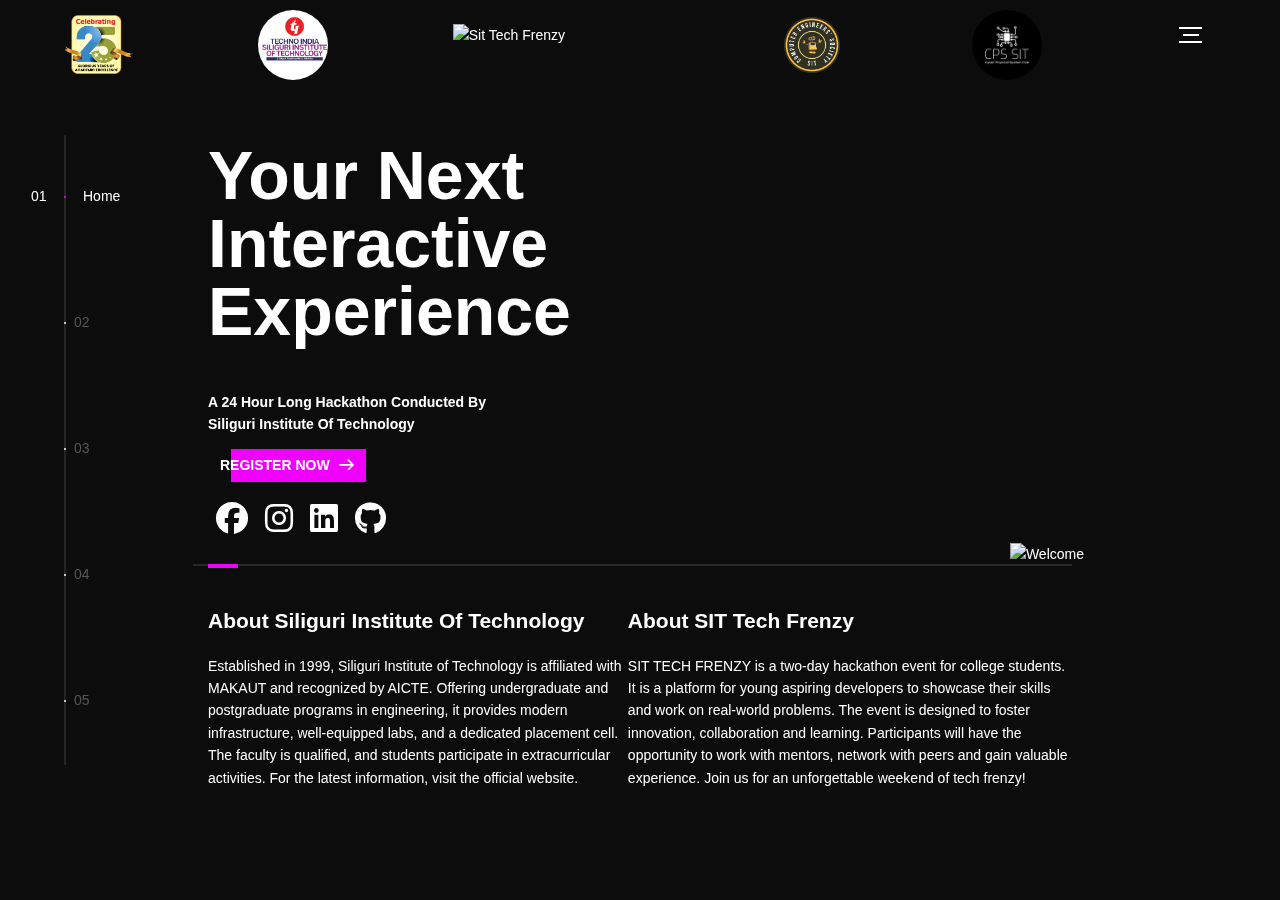
==== index.html @ fee07d6e "Final Commit" ====
<!DOCTYPE html>
<html lang="en">
  <head>
    <title>Sit Tech Frenzy</title>
    <meta charset="utf-8" />
    <meta name="viewport" content="width=device-width, initial-scale=1" />
    <meta http-equiv="X-UA-Compatible" content="IE=edge" />
    <link rel="icon" type="image/png" href="./assets/img/icon.png" />
    <link
      rel="stylesheet"
      href="https://cdn.jsdelivr.net/npm/swiper@10/swiper-bundle.min.css"
    />
    <link
      rel="stylesheet"
      href="https://cdnjs.cloudflare.com/ajax/libs/font-awesome/6.4.2/css/all.min.css"
      referrerpolicy="no-referrer"
    />
    <meta
      name="description"
      content="North Bengal's Biggest Hackathon Ever Conducted."
    />
    <meta
      name="keywords"
      content="sittechfrenzy,techfrenzy,sit,hackathon,24hhackaton"
    />
    <meta name="author" content="Sit Tech Frenzy,Soumwadeep Guha" />
    <link rel="stylesheet" href="assets/css/main.css" />
  </head>
  <body>
    <!-- notification for small viewports and landscape oriented smartphones -->
    <div class="device-notification">
      <a
        class="device-notification--logo"
        href="https://sit-tech-frenzy.github.io/FinalWebsite/"
      >
        <img src="assets/img/logo.png" class="logo" alt="Sit Tech Frenzy" />
      </a>
      <p class="device-notification--message">
        North Bengal's Biggest Hackathon Ever Conducted.
      </p>
    </div>
    <div class="perspective effect-rotate-left">
      <div class="container">
        <div class="outer-nav--return"></div>
        <div id="viewport" class="l-viewport">
          <div class="l-wrapper">
            <header class="header">
              <a
                class="header--logo pcview"
                href="https://www.sittechno.org/"
                target="_blank"
              >
                <img
                  src="assets/img/25yr.png"
                  class="logo-sit"
                  alt="Sit 25yr"
                />
              </a>
              <a
                class="header--logo pcview"
                href="https://www.sittechno.org/"
                target="_blank"
              >
                <img src="assets/img/sit.jpeg" class="logo-sit" alt="Sit" />
              </a>
              <a class="header--logo" href="#0">
                <img
                  src="assets/img/logo.png"
                  class="logo"
                  alt="Sit Tech Frenzy"
                />
              </a>
              <a
                class="header--logo pcview"
                href="https://www.facebook.com/profile.php?id=100063745523356"
                target="_blank"
              >
                <img src="assets/img/ces.png" class="logo-sit" alt="Sit" />
              </a>
              <a
                class="header--logo pcview"
                href="https://www.facebook.com/profile.php?id=100093603254567"
                target="_blank"
              >
                <img src="assets/img/cps.jpeg" class="logo-sit" alt="Sit" />
              </a>
              <!-- <button class="header--cta cta">Timelines</button> -->
              <div class="header--nav-toggle">
                <span></span>
              </div>
            </header>
            <nav class="l-side-nav">
              <ul class="side-nav">
                <li class="is-active"><span>Home</span></li>
                <li><span>Team</span></li>
                <li><span>Themes</span></li>
                <li><span>Rules</span></li>
                <li><span>Schedule</span></li>
              </ul>
            </nav>
            <ul class="l-main-content main-content">
              <li class="l-section section section--is-active">
                <div class="intro">
                  <div class="intro--banner">
                    <h1 style="margin-top: 30px">
                      Your Next<br />Interactive<br />Experience
                    </h1>
                    <p>
                      <b
                        >A 24 Hour Long Hackathon Conducted By <br />Siliguri
                        Institute Of Technology</b
                      >
                    </p>
                    <a
                      href="https://forms.gle/BXc3X2QmfnKmSHAy8"
                      target="_blank"
                      style="color: white"
                    >
                      <button class="cta">
                        Register Now
                        <svg
                          version="1.1"
                          id="Layer_1"
                          xmlns="http://www.w3.org/2000/svg"
                          xmlns:xlink="http://www.w3.org/1999/xlink"
                          x="0px"
                          y="0px"
                          viewBox="0 0 150 118"
                          style="enable-background: new 0 0 150 118"
                          xml:space="preserve"
                        >
                          <g
                            transform="translate(0.000000,118.000000) scale(0.100000,-0.100000)"
                          >
                            <path
                              d="M870,1167c-34-17-55-57-46-90c3-15,81-100,194-211l187-185l-565-1c-431,0-571-3-590-13c-55-28-64-94-18-137c21-20,33-20,597-20h575l-192-193C800,103,794,94,849,39c20-20,39-29,61-29c28,0,63,30,298,262c147,144,272,271,279,282c30,51,23,60-219,304C947,1180,926,1196,870,1167z"
                            />
                          </g>
                        </svg>
                        <span class="btn-background"></span></button
                    ></a>
                    <div class="socials">
                      <a
                        href="https://www.facebook.com/profile.php?id=61551874715764&mibextid=ZbWKwL"
                        target="_blank"
                        ><i class="fa-brands fa-facebook faicon"></i
                      ></a>
                      <a
                        href="https://www.instagram.com/sit_techfrenzy?igshid=OGQ5ZDc2ODk2ZA%3D%3D"
                        target="_blank"
                        ><i class="fa-brands fa-instagram faicon"></i
                      ></a>
                      <a
                        href="https://www.linkedin.com/company/sit-techfrenzy/"
                        target="_blank"
                        ><i class="fa-brands fa-linkedin faicon"></i
                      ></a>
                      <a
                        href="https://github.com/Sit-Tech-Frenzy"
                        target="_blank"
                        ><i class="fa-brands fa-github faicon"></i
                      ></a>
                    </div>
                    <img
                      src="assets/img/introduction-visual.png"
                      alt="Welcome"
                    />
                  </div>
                  <div class="intro--options">
                    <div class="head-content">
                      <h2>About Siliguri Institute Of Technology</h2>
                      <p>
                        Established in 1999, Siliguri Institute of Technology is
                        affiliated with MAKAUT and recognized by AICTE. Offering
                        undergraduate and postgraduate programs in engineering,
                        it provides modern infrastructure, well-equipped labs,
                        and a dedicated placement cell. The faculty is
                        qualified, and students participate in extracurricular
                        activities. For the latest information, visit the
                        official website.
                      </p>
                    </div>
                    <div class="head-content">
                      <h2>About SIT Tech Frenzy</h2>
                      <p>
                        SIT TECH FRENZY is a two-day hackathon event for college
                        students. It is a platform for young aspiring developers
                        to showcase their skills and work on real-world
                        problems. The event is designed to foster innovation,
                        collaboration and learning. Participants will have the
                        opportunity to work with mentors, network with peers and
                        gain valuable experience. Join us for an unforgettable
                        weekend of tech frenzy!
                      </p>
                    </div>
                  </div>
                </div>
              </li>
              <li class="l-section section">
                <div class="work">
                  <div class="about--banner">
                    <h2 style="margin-top: 100px">Our Team</h2>
                  </div>
                  <div class="work--lockup">
                    <div class="swiper mySwiper">
                      <div class="swiper-wrapper">
                        <div class="swiper-slide">
                          <div class="card" style="width: 18rem">
                            <img
                              src="./assets/img/mithunchak.jpeg"
                              class="card-img-top"
                              alt="Mithun Chakravorty"
                            />
                            <div class="card-body">
                              <p>Prof. Dr. Mithun Chakraborty</p>
                              <p class="card-text">
                                Principal,Siliguri Institute Of Technology
                              </p>
                            </div>
                          </div>
                        </div>
                        <div class="swiper-slide">
                          <div class="card" style="width: 18rem">
                            <img
                              src="./assets/img/anupam.jpeg"
                              class="card-img-top"
                              alt="Anupam Mukherjee"
                            />
                            <div class="card-body">
                              <p>Prof. Anupam Mukherjee</p>
                              <p class="card-text">
                                HOD,Computer Science And Engineering,Siliguri
                                Institute Of Technology
                              </p>
                            </div>
                          </div>
                        </div>
                        <div class="swiper-slide">
                          <div class="card" style="width: 18rem">
                            <img
                              src="./assets/img/sirshendu.jpeg"
                              class="card-img-top"
                              alt="Sirshendu Shekhar Ghosh"
                            />
                            <div class="card-body">
                              <p>Prof. (Dr.) Sirshendu Shekhar Ghosh</p>
                              <p class="card-text">
                                HOD,Information Technology,Siliguri Institute Of
                                Technology
                              </p>
                            </div>
                          </div>
                        </div>
                        <div class="swiper-slide">
                          <div class="card" style="width: 18rem">
                            <img
                              src="./assets/img/debajyoti.jpeg"
                              class="card-img-top"
                              alt="Debajyoti Misra"
                            />
                            <div class="card-body">
                              <p>Prof. (Dr.) Debajyoti Misra</p>
                              <p class="card-text">
                                HOD,Electronics And Communication Engineering
                                Department ,Siliguri Institute Of Technology.
                              </p>
                            </div>
                          </div>
                        </div>
                        <div class="swiper-slide">
                          <div class="card" style="width: 18rem">
                            <img
                              src="./assets/img/mithun.jpeg"
                              class="card-img-top"
                              alt="Mithun Roy"
                            />
                            <div class="card-body">
                              <p>Mr. Mithun Roy</p>
                              <p class="card-text">
                                Assistant Professor,Department of Computer
                                Science & Engineering,Siliguri Institute Of
                                Technology
                              </p>
                            </div>
                          </div>
                        </div>
                        <div class="swiper-slide">
                          <div class="card" style="width: 18rem">
                            <img
                              src="./assets/img/joydeep.jpeg"
                              class="card-img-top"
                              alt="Joydeep Dutta"
                            />
                            <div class="card-body">
                              <p>Dr. Joydeep Dutta</p>
                              <p class="card-text">
                                Associate Professor,Siliguri Institute Of
                                Technology
                              </p>
                            </div>
                          </div>
                        </div>
                        <div class="swiper-slide">
                          <div class="card" style="width: 18rem">
                            <img
                              src="./assets/img/soumwadeep.jpeg"
                              class="card-img-top"
                              alt="Soumwadeep Guha"
                            />
                            <div class="card-body">
                              <p>Soumwadeep Guha</p>
                              <p class="card-text">
                                <b>SIT Tech Frenzy Organiser</b> SIH'22
                                Winner,ex-Intern Pentonix,Student Of The
                                Year,CSE 4th Year Student,Siliguri Institute Of
                                Technology
                              </p>
                            </div>
                          </div>
                        </div>
                        <div class="swiper-slide">
                          <div class="card" style="width: 18rem">
                            <img
                              src="./assets/img/shreshtha.jpeg"
                              class="card-img-top"
                              alt="Shreshtha Das"
                            />
                            <div class="card-body">
                              <p>Shreshtha Das</p>
                              <p class="card-text">
                                <b>SIT Tech Frenzy Organiser</b> IIT Dhanbad's
                                Hack Fest Finalist,<br />CSE 4th Year
                                Student,Siliguri Institute Of Technology
                              </p>
                            </div>
                          </div>
                        </div>
                        <div class="swiper-slide">
                          <div class="card" style="width: 18rem">
                            <img
                              src="./assets/img/himangshu.jpg"
                              class="card-img-top"
                              alt="Himanshu Saha Prasad"
                            />
                            <div class="card-body">
                              <p>Himanshu Saha Prasad</p>
                              <p class="card-text">
                                <b>SIT Tech Frenzy Technical Lead<br /></b>Lead
                                @ GDSC SIT<br />CSE 3rd Year Student,Siliguri
                                Institute Of Technology
                              </p>
                            </div>
                          </div>
                        </div>
                        <div class="swiper-slide">
                          <div class="card" style="width: 18rem">
                            <img
                              src="./assets/img/swarnadeep.jpg"
                              class="card-img-top"
                              alt="Swarnadeep Saha Poddar"
                            />
                            <div class="card-body">
                              <p>Swarnadeep Saha Poddar</p>
                              <p class="card-text">
                                <b>SIT Tech Frenzy Technical Co-Lead<br /></b
                                >Cloud Executive @ GDSC SIT<br />CSE 2nd Year
                                Student,Siliguri Institute Of Technology
                              </p>
                            </div>
                          </div>
                        </div>
                        <div class="swiper-slide">
                          <div class="card" style="width: 18rem">
                            <img
                              src="./assets/img/satyaki.jpg"
                              class="card-img-top"
                              alt="Satyaki Sinha"
                            />
                            <div class="card-body">
                              <p>Satayaki Sinha</p>
                              <p class="card-text">
                                <b>SIT Tech Frenzy Event Advisor<br /></b>UI/UX
                                Designer<br />ECE 4th Year Student,Siliguri
                                Institute Of Technology
                              </p>
                            </div>
                          </div>
                        </div>
                        <div class="swiper-slide">
                          <div class="card" style="width: 18rem">
                            <img
                              src="./assets/img/mainak.jpg"
                              class="card-img-top"
                              alt="Shreshtha Das"
                            />
                            <div class="card-body">
                              <p>Mainak Sarkar</p>
                              <p class="card-text">
                                <b>SIT Tech Frenzy Social Media Lead <br /></b
                                >Asst. Secartary @ SIT Photography Club
                                <br />CSE 3rd Year Student,Siliguri Institute Of
                                Technology
                              </p>
                            </div>
                          </div>
                        </div>
                        <div class="swiper-slide">
                          <div class="card" style="width: 18rem">
                            <img
                              src="./assets/img/sagar.jpg"
                              class="card-img-top"
                              alt="Sagar Paswan"
                            />
                            <div class="card-body">
                              <p>Sagar Paswan</p>
                              <p class="card-text">
                                <b>SIT Tech Frenzy Marketing Lead <br /></b>CPS
                                Club Lead <br />ECE 3rd Year Student,Siliguri
                                Institute Of Technology
                              </p>
                            </div>
                          </div>
                        </div>
                        <div class="swiper-slide">
                          <div class="card" style="width: 18rem">
                            <img
                              src="./assets/img/sanjoy.jpg"
                              class="card-img-top"
                              alt="Shreshtha Das"
                            />
                            <div class="card-body">
                              <p>Sanjoy Dey</p>
                              <p class="card-text">
                                <b>SIT Tech Frenzy Social Media Co-Lead<br /></b
                                >Organiser @ SIT Photography Club <br />CSE 3rd
                                Year Student,Siliguri Institute Of Technology
                              </p>
                            </div>
                          </div>
                        </div>
                        <div class="swiper-slide">
                          <div class="card" style="width: 18rem">
                            <img
                              src="./assets/img/subhrashree.jpg"
                              alt="Shreshtha Das"
                            />
                            <div class="card-body">
                              <p>Subhshree Saha</p>
                              <p class="card-text">
                                <b>SIT Tech Frenzy Content Writer </b><br />CSE
                                3rd Year Student,Siliguri Institute Of
                                Technology
                              </p>
                            </div>
                          </div>
                        </div>
                        <div class="swiper-slide">
                          <div class="card" style="width: 18rem">
                            <img
                              src="./assets/img/sneha.jpg"
                              alt="Shreshtha Das"
                            />
                            <div class="card-body">
                              <p>Sneha Guha Neogi</p>
                              <p class="card-text">
                                <b>SIT Tech Frenzy Content Writer </b><br />CSE
                                3rd Year Student,Siliguri Institute Of
                                Technology
                              </p>
                            </div>
                          </div>
                        </div>
                        <div class="swiper-slide">
                          <div class="card" style="width: 18rem">
                            <img
                              src="./assets/img/subhadeep.jpg"
                              alt="Subhdeep Kundu"
                            />
                            <div class="card-body">
                              <p>Subhdeep Kundu</p>
                              <p class="card-text">
                                <b>SIT Tech Frenzy Marketing Team </b><br />CSE
                                3rd Year Student,Siliguri Institute Of
                                Technology
                              </p>
                            </div>
                          </div>
                        </div>
                        <div class="swiper-slide">
                          <div class="card" style="width: 18rem">
                            <img
                              src="./assets/img/debesh.jpg"
                              alt="Debesh paul"
                            />
                            <div class="card-body">
                              <p>Debesh Paul</p>
                              <p class="card-text">
                                <b>SIT Tech Frenzy Social Media Team </b
                                ><br />CSE 3rd Year Student,Siliguri Institute
                                Of Technology
                              </p>
                            </div>
                          </div>
                        </div>
                        <div class="swiper-slide">
                          <div class="card" style="width: 18rem">
                            <img
                              src="./assets/img/alik.jpg"
                              alt="Alik Sarkar"
                            />
                            <div class="card-body">
                              <p>Alik Sarkar</p>
                              <p class="card-text">
                                <b>SIT Tech Frenzy Marketing Team </b><br />CSE
                                4th Year Student,Siliguri Institute Of
                                Technology
                              </p>
                            </div>
                          </div>
                        </div>
                        <div class="swiper-slide">
                          <div class="card" style="width: 18rem">
                            <img
                              src="./assets/img/dipak.jpg"
                              alt="Dipak Agarwal"
                            />
                            <div class="card-body">
                              <p>Dipak Agarwal</p>
                              <p class="card-text">
                                <b>SIT Tech Frenzy Technical Team </b><br />CSE
                                3rd Year Student,Siliguri Institute Of
                                Technology
                              </p>
                            </div>
                          </div>
                        </div>
                        <div class="swiper-slide">
                          <div class="card" style="width: 18rem">
                            <img
                              src="./assets/img/arijit.jpg"
                              alt="Arijit Bhattacharyya"
                            />
                            <div class="card-body">
                              <p>Arijit Bhattacharyya</p>
                              <p class="card-text">
                                <b>SIT Tech Frenzy Social Media Team </b
                                ><br />CSE 3rd Year Student,Siliguri Institute
                                Of Technology
                              </p>
                            </div>
                          </div>
                        </div>
                      </div>
                      <div class="swiper-button-next"></div>
                      <div class="swiper-button-prev"></div>
                      <div class="swiper-pagination"></div>
                    </div>
                  </div>
                </div>
              </li>
              <li class="l-section section">
                <div class="about">
                  <div class="about--banner">
                    <h2 style="margin-top: 100px" class="pcview">
                      We<br />Believe In<br />Passionate<br />People
                    </h2>
                    <h1
                      style="text-align: center; font-style: italic"
                      class="pcview"
                    >
                      Problem Statements:
                    </h1>
                    <h2 style="margin-top: 100px" class="mobview">
                      Our Problem Statements
                    </h2>
                    <img src="assets/img/about-visual.png" alt="Themes" />
                  </div>
                  <div class="swiper mySwiper" id="dectop">
                    <div class="swiper-wrapper">
                      <div class="swiper-slide">
                        <div class="card">
                          <h3>Smart Automation</h3>
                          <p>
                            Ideas focused on the intelligent use of resources
                            for transforming and advancements of technology with
                            combining the artificial intelligence to explore
                            more various sources and get valuable insights.
                          </p>
                        </div>
                      </div>
                      <div class="swiper-slide">
                        <div class="card">
                          <h3>FITNESS & SPORTS</h3>
                          <p>
                            Ideas that can boost fitness activities and assist
                            in keeping fit.
                          </p>
                        </div>
                      </div>
                      <div class="swiper-slide">
                        <div class="card">
                          <h3>HERITAGE & CULTURE</h3>
                          <p>
                            Ideas that showcase the rich cultural heritage and
                            traditions of India.
                          </p>
                        </div>
                      </div>
                      <div class="swiper-slide">
                        <div class="card">
                          <h3>MEDTECH/BIOTECH/ HEALTHTECH</h3>
                          <p>
                            Cutting-edge technology in these sectors continues
                            to be in demand. Recent shifts in healthcare trends,
                            growing populations also present an array of
                            opportunities for innovation.
                          </p>
                        </div>
                      </div>
                      <div class="swiper-slide">
                        <div class="card">
                          <h3>AGRICULTURE, FOODTECH & RURAL DEVELOPMENT</h3>
                          <p>
                            Developing solutions, keeping in mind the need to
                            enhance the primary sector of India - Agriculture
                            and to manage and process our agriculture produce.
                          </p>
                        </div>
                      </div>
                      <div class="swiper-slide">
                        <div class="card">
                          <h3>SMART VEHICLES</h3>
                          <p>
                            Creating intelligent devices to improve the
                            commutation sector.
                          </p>
                        </div>
                      </div>
                      <div class="swiper-slide">
                        <div class="card">
                          <h3>TRANSPORTATION & LOGISTICS</h3>
                          <p>
                            Submit your ideas to address the growing pressures
                            on the city’s resources, transport networks, and
                            logistic infrastructure.
                          </p>
                        </div>
                      </div>
                      <div class="swiper-slide">
                        <div class="card">
                          <h3>ROBOTICS AND DRONES</h3>
                          <p>
                            There is a need to design drones and robots that can
                            solve some of the pressing challenges of India such
                            as handling medical emergencies, search and rescue
                            operations, etc.
                          </p>
                        </div>
                      </div>
                      <div class="swiper-slide">
                        <div class="card">
                          <h3>CLEAN & GREEN TECHNOLOGY</h3>
                          <p>
                            Solutions could be in the form of waste segregation,
                            disposal, and an improved sanitation system.
                          </p>
                        </div>
                      </div>
                      <div class="swiper-slide">
                        <div class="card">
                          <h3>TOURISM</h3>
                          <p>
                            A solution/idea that can boost the current situation
                            of the tourism industries including hotels, travel
                            and others.
                          </p>
                        </div>
                      </div>
                      <div class="swiper-slide">
                        <div class="card">
                          <h3>RENEWABLE/ SUSTAINABLE ENERGY</h3>
                          <p>
                            Innovative ideas that help manage and generate
                            renewable /sustainable sources more efficiently.
                          </p>
                        </div>
                      </div>
                      <div class="swiper-slide">
                        <div class="card">
                          <h3>BLOCKCHAIN & CYBERSECURITY</h3>
                          <p>
                            Provide ideas in a decentralized and distributed
                            ledger technology used to store digital information
                            that powers cryptocurrencies and NFTs and can
                            radically change multiple sectors.
                          </p>
                        </div>
                      </div>
                      <div class="swiper-slide">
                        <div class="card">
                          <h3>SMART EDUCATION</h3>
                          <p>
                            Smart education,a concept that describes learning in
                            the digital age. It enables learners to learn more
                            effectively, efficiently, flexibly and comfortably.
                          </p>
                        </div>
                      </div>
                      <div class="swiper-slide">
                        <div class="card">
                          <h3>DISASTER MANAGEMENT</h3>
                          <p>
                            Disaster management includes ideas related to risk
                            mitigation, Planning and management before, after or
                            during a disaster.
                          </p>
                        </div>
                      </div>
                      <div class="swiper-slide">
                        <div class="card">
                          <h3>TOYS</h3>
                          <p>
                            Challenge your creative mind to conceptualize and
                            develop unique toys and games based on our
                            civilization, history, and culture etc.
                          </p>
                        </div>
                      </div>
                      <div class="swiper-slide">
                        <div class="card">
                          <h3>MISCELLANEOUS</h3>
                          <p>
                            Technology ideas in tertiary sectors like
                            Hospitality, Financial Services, Entertainment and
                            Retail.
                          </p>
                        </div>
                      </div>
                    </div>
                    <div class="swiper-button-next"></div>
                    <div class="swiper-button-prev"></div>
                    <div class="swiper-pagination"></div>
                  </div>
                </div>
              </li>
              <li class="l-section section">
                <div class="hire">
                  <div class="about--banner">
                    <h1
                      style="
                        margin-top: 60px;
                        text-align: center;
                        font-size: 38px;
                      "
                    >
                      Guidelines
                    </h1>
                    <h3>
                      1. There should be 2-6 members in each team. <br />2.
                      Students from same department as well as different
                      department are allowed to participate in the same team.
                      <br />3. Participants should not register more than once.
                      <br />4. Any participants found registered in multiple
                      teams will be disqualified. <br />5.For 1st Year Students:
                      You All Can Simply Create A PPT On Your Ideas And Present
                      It.Project Making Is Optional For 1st Yr Students.
                      <br />6.Prizes : Chance To Get A Patent On Your Work!
                      Mementos, Featured In Magazine Certificates And Lots More!
                      <br />7. Certificate for participation will be provided
                      for all participants.
                    </h3>
                  </div>
                </div>
              </li>
              <li class="l-section section">
                <div class="hire">
                  <div class="timeline">
                    <div class="swiper mySwiper">
                      <div class="swiper-wrapper">
                        <div class="swiper-slide">
                          <div class="card">
                            <h1>Timelines</h1>
                            <h3>Day-1(2nd November 2023)</h3>
                            <p>
                              <b>Registration:</b> 9:30 AM - 10:20 AM <br />
                              <b>Opening Ceremony:</b> 10:30 AM - 11:30 AM
                              <br />
                              <b>Hackathon Starts:</b> 11:30 AM - 1:15 PM <br />
                              <b>Refuel Yourself:</b> 1:20 PM - 2:20 PM <br />
                              <b>Back To Hacking:</b> 2:30 PM - 5:00 PM <br />
                              <b>Surprise:</b> Judge Evaluation<br />
                              <b>Hack Resumes At Home:</b> From 7:00 PM
                            </p>
                          </div>
                        </div>
                        <div class="swiper-slide">
                          <div class="card">
                            <h1>Timelines</h1>
                            <h3>Day-2(3rd November 2023)</h3>
                            <p>
                              <b>Final Ride:</b> 9:00 AM - 10:30 AM Give Life To
                              Your <b>Project(PPT):</b> 10:30 AM - 12:30 PM<br />
                              <b>Project Submission With PPT:</b> 12:30 PM -
                              1:00 PM<br />
                              <b>Refuel Yourself:</b> 1:00 PM - 2:00 PM<br />
                              <b>Back To Hacking:</b> 2:30 PM - 5:00 PM<br />
                              <b>Result Announcement And Prize Distribution:</b>
                              From 4:00 PM
                            </p>
                          </div>
                        </div>
                        <div class="swiper-slide">
                          <div class="card">
                            <h1>Prizes</h1>
                            <p>
                              <b>🎉 First Prize =</b> Memento,Certificate &
                              Opportunity For Patent.<br />
                              <b>🎉 Second Prize =</b> Memento,Certificate &
                              Opportunity For Patent.<br />
                              <b>🎉 Third Prize =</b> Memento,Certificate &
                              Opportunity For Patent.<br />
                              <b>Every Participants =</b> An Awesome Looking.<br />
                              E-Certificate,Which Will Give You MAR Points.
                            </p>
                          </div>
                        </div>
                      </div>
                      <div class="swiper-button-next"></div>
                      <div class="swiper-button-prev"></div>
                      <div class="swiper-pagination"></div>
                    </div>
                  </div>
                </div>
              </li>
            </ul>
          </div>
        </div>
      </div>
      <ul class="outer-nav">
        <li class="is-active">Home</li>
        <li>Team</li>
        <li>Themes</li>
        <li>Rules</li>
        <li>Schedule</li>
      </ul>
    </div>

    <!-- Swipper -->
    <script src="https://cdn.jsdelivr.net/npm/swiper@10/swiper-bundle.min.js"></script>
    <!-- Initialize Swiper -->
    <script>
      var swiper = new Swiper(".mySwiper", {
        spaceBetween: 30,
        centeredSlides: true,
        autoplay: {
          delay: 2500,
          disableOnInteraction: false,
        },
        pagination: {
          el: ".swiper-pagination",
          clickable: true,
        },
        navigation: {
          nextEl: ".swiper-button-next",
          prevEl: ".swiper-button-prev",
        },
      });
    </script>

    <script src="https://ajax.googleapis.com/ajax/libs/jquery/2.2.4/jquery.min.js"></script>
    <script>
      window.jQuery ||
        document.write(
          '<script src="assets/js/vendor/jquery-2.2.4.min.js"><\/script>'
        );
    </script>
    <script src="assets/js/functions-min.js"></script>
  </body>
</html>
---- assets/css/main.css ----
@font-face {
  font-family: "Montserrat";
  src: url("fonts/Montserrat-Black.eot");
  src: local("☺"), url("fonts/Montserrat-Black.woff") format("woff"),
    url("fonts/Montserrat-Black.ttf") format("truetype"),
    url("fonts/Montserrat-Black.svg") format("svg");
  font-weight: 900;
  font-style: normal;
}
@font-face {
  font-family: "Montserrat";
  src: url("fonts/Montserrat-Bold.eot");
  src: local("☺"), url("fonts/Montserrat-Bold.woff") format("woff"),
    url("fonts/Montserrat-Bold.ttf") format("truetype"),
    url("fonts/Montserrat-Bold.svg") format("svg");
  font-weight: 700;
  font-style: normal;
}
@font-face {
  font-family: "Montserrat";
  src: url("fonts/Montserrat-Regular.eot");
  src: local("☺"), url("fonts/Montserrat-Regular.woff") format("woff"),
    url("fonts/Montserrat-Regular.ttf") format("truetype"),
    url("fonts/Montserrat-Regular.svg") format("svg");
  font-weight: 400;
  font-style: normal;
}
@font-face {
  font-family: "Montserrat";
  src: url("fonts/Montserrat-Light.eot");
  src: local("☺"), url("fonts/Montserrat-Light.woff") format("woff"),
    url("fonts/Montserrat-Light.ttf") format("truetype"),
    url("fonts/Montserrat-Light.svg") format("svg");
  font-weight: 300;
  font-style: normal;
} /*! normalize.css v3.0.2 | MIT License | git.io/normalize */
html {
  font-family: sans-serif;
  -ms-text-size-adjust: 100%;
  -webkit-text-size-adjust: 100%;
}
body {
  margin: 0;
}
.mobview {
  display: none;
}
#dectop {
  margin-top: -40px !important;
}
.card {
  /* background-color: #642cff; */
  /* background-color: #f001ff; */
  padding: 30px;
  border-radius: 20px;
}

@media (max-width: 480px) {
  body {
    background-image: url("../img/bg2.gif");
    background-size: 100% 100%;
    background-attachment: fixed;
    background-repeat: no-repeat;
  }
  .pcview {
    display: none !important;
  }
  .intro--options {
    display: none !important;
  }
  .mobview {
    display: block;
  }
}
.logo {
  width: 200px;
}
article,
aside,
details,
figcaption,
figure,
footer,
header,
hgroup,
main,
menu,
nav,
section,
summary {
  display: block;
}
audio,
canvas,
progress,
video {
  display: inline-block;
  vertical-align: baseline;
}
audio:not([controls]) {
  display: none;
  height: 0;
}
[hidden],
template {
  display: none;
}
a {
  background-color: transparent;
}
a:active,
a:hover {
  outline: 0;
}
abbr[title] {
  border-bottom: 1px dotted;
}
b,
strong {
  font-weight: bold;
}
dfn {
  font-style: italic;
}
h1 {
  font-size: 2em;
  margin: 0.67em 0;
}
mark {
  background: #ff0;
  color: #000;
}
small {
  font-size: 80%;
}
sub,
sup {
  font-size: 75%;
  line-height: 0;
  position: relative;
  vertical-align: baseline;
}
sup {
  top: -0.5em;
}
sub {
  bottom: -0.25em;
}
img {
  border: 0;
}
svg:not(:root) {
  overflow: hidden;
}
figure {
  margin: 1em 40px;
}
hr {
  box-sizing: content-box;
  height: 0;
}
pre {
  overflow: auto;
}
code,
kbd,
pre,
samp {
  font-family: monospace, monospace;
  font-size: 1em;
}
button,
input,
optgroup,
select,
textarea {
  color: inherit;
  font: inherit;
  margin: 0;
}
button {
  overflow: visible;
}
button,
select {
  text-transform: none;
}
button,
html input[type="button"],
input[type="reset"],
input[type="submit"] {
  -webkit-appearance: button;
  cursor: pointer;
}
button[disabled],
html input[disabled] {
  cursor: default;
}
button::-moz-focus-inner,
input::-moz-focus-inner {
  border: 0;
  padding: 0;
}
input {
  line-height: normal;
}
input[type="checkbox"],
input[type="radio"] {
  box-sizing: border-box;
  padding: 0;
}
input[type="number"]::-webkit-inner-spin-button,
input[type="number"]::-webkit-outer-spin-button {
  height: auto;
}
input[type="search"] {
  -webkit-appearance: textfield;
  box-sizing: content-box;
}
input[type="search"]::-webkit-search-cancel-button,
input[type="search"]::-webkit-search-decoration {
  -webkit-appearance: none;
}
fieldset {
  border: 1px solid #c0c0c0;
  margin: 0 2px;
  padding: 0.35em 0.625em 0.75em;
}
legend {
  border: 0;
  padding: 0;
}
textarea {
  overflow: auto;
}
optgroup {
  font-weight: bold;
}
table {
  border-collapse: collapse;
  border-spacing: 0;
}
td,
th {
  padding: 0;
}
::-moz-selection {
  background: #fff498;
}
::selection {
  background: #fff498;
}
::-moz-selection {
  background: #fff498;
}
img::-moz-selection {
  background: transparent;
}
img::selection {
  background: transparent;
}
img::-moz-selection {
  background: transparent;
}
body {
  -webkit-tap-highlight-color: #fff498;
}
a {
  text-decoration: none;
}
.faicon {
  font-size: 32px;
  margin-top: 20px;
  margin-right: 5px;
  margin-left: 8px;
  color: white !important;
}

body {
  background-color: #0c0c0c;
  /* background-image: url("../img/bg2.gif");
  background-size: cover;
  background-attachment: fixed; */
  font-size: 14px;
  line-height: 1.6;
  font-family: "Montserrat", sans-serif;
  color: #fff;
  -webkit-font-smoothing: antialiased;
  -webkit-text-size-adjust: 100%;
}
.l-viewport {
  position: relative;
  width: 100%;
  height: 100vh;
  box-shadow: 0 0 45px 5px rgba(0, 0, 0, 0.85);
  overflow: hidden;
}
.l-wrapper {
  position: relative;
  width: 1440px;
  max-width: 90%;
  height: 100%;
  margin: 0 auto;
}
.l-side-nav {
  position: absolute;
  left: 0;
  display: -webkit-box;
  display: -webkit-flex;
  display: -ms-flexbox;
  display: flex;
  height: 100%;
  -webkit-box-align: center;
  -webkit-align-items: center;
  -ms-flex-align: center;
  align-items: center;
}
.l-side-nav::before {
  content: "";
  position: absolute;
  top: 50%;
  left: 0;
  -webkit-transform: translateY(-50%);
  transform: translateY(-50%);
  width: 2px;
  height: 70%;
  max-height: 750px;
  background-color: #555;
  opacity: 0.35;
  z-index: 10;
}
@media (max-width: 1180px) {
  .l-side-nav {
    display: none;
  }
}
.l-main-content {
  position: relative;
  width: 100%;
  height: 100%;
  margin: 0;
  padding: 0;
  list-style: none;
}
.l-section {
  position: absolute;
  width: 100%;
  height: 100%;
}
.device-notification {
  display: none;
  position: fixed;
  top: 0;
  left: 0;
  width: 100%;
  height: 100%;
  -webkit-box-orient: vertical;
  -webkit-box-direction: normal;
  -webkit-flex-direction: column;
  -ms-flex-direction: column;
  flex-direction: column;
  -webkit-box-align: center;
  -webkit-align-items: center;
  -ms-flex-align: center;
  -ms-grid-row-align: center;
  align-items: center;
  -webkit-box-pack: center;
  -webkit-justify-content: center;
  -ms-flex-pack: center;
  justify-content: center;
  background-color: #0c0c0c;
  z-index: 12;
}
.device-notification--logo {
  display: -webkit-box;
  display: -webkit-flex;
  display: -ms-flexbox;
  display: flex;
  -webkit-box-align: center;
  -webkit-align-items: center;
  -ms-flex-align: center;
  align-items: center;
  text-decoration: none;
  color: #fff;
}
.device-notification--logo p {
  margin: 0 0 0 10px;
  font-size: 16px;
  font-weight: 700;
  text-transform: uppercase;
}
.device-notification--message {
  width: 70%;
  margin: 30px 0 0 0;
  font-weight: 700;
  text-align: center;
}
@media (max-width: 767px) and (min-width: 601px) and (max-height: 680px) {
  .device-notification {
    display: -webkit-box;
    display: -webkit-flex;
    display: -ms-flexbox;
    display: flex;
  }
}
@media (max-width: 600px) and (min-width: 480px) and (max-height: 580px) {
  .device-notification {
    display: -webkit-box;
    display: -webkit-flex;
    display: -ms-flexbox;
    display: flex;
  }
}
@media (max-width: 736px) and (min-width: 360px) and (orientation: landscape) {
  .device-notification {
    display: -webkit-box;
    display: -webkit-flex;
    display: -ms-flexbox;
    display: flex;
  }
}
@media (max-width: 359px) {
  .device-notification {
    display: -webkit-box;
    display: -webkit-flex;
    display: -ms-flexbox;
    display: flex;
  }
}
.section {
  opacity: 0;
  visibility: hidden;
  -webkit-transition: opacity 0.4s ease-in-out, visibility 0s 0.4s;
  transition: opacity 0.4s ease-in-out, visibility 0s 0.4s;
}
.section--is-active {
  opacity: 1;
  visibility: visible;
  z-index: 1;
  -webkit-transition: opacity 0.4s ease-in-out 0.4s;
  transition: opacity 0.4s ease-in-out 0.4s;
}
.section--next {
  -webkit-transform: translateY(-45px);
  transform: translateY(-45px);
  -webkit-transition: -webkit-transform 0.4s ease-in-out;
  transition: -webkit-transform 0.4s ease-in-out;
  transition: transform 0.4s ease-in-out;
  transition: transform 0.4s ease-in-out, -webkit-transform 0.4s ease-in-out;
}
.section--prev {
  -webkit-transform: translateY(45px);
  transform: translateY(45px);
  -webkit-transition: -webkit-transform 0.4s ease-in-out;
  transition: -webkit-transform 0.4s ease-in-out;
  transition: transform 0.4s ease-in-out;
  transition: transform 0.4s ease-in-out, -webkit-transform 0.4s ease-in-out;
}
.header {
  position: absolute;
  top: 0;
  left: 0;
  display: -webkit-box;
  display: -webkit-flex;
  display: -ms-flexbox;
  display: flex;
  width: 100%;
  height: 70px;
  -webkit-box-align: center;
  -webkit-align-items: center;
  -ms-flex-align: center;
  align-items: center;
  -webkit-box-pack: justify;
  -webkit-justify-content: space-between;
  -ms-flex-pack: justify;
  justify-content: space-between;
  z-index: 10;
}
.header--logo {
  display: -webkit-box;
  display: -webkit-flex;
  display: -ms-flexbox;
  display: flex;
  -webkit-box-align: center;
  -webkit-align-items: center;
  -ms-flex-align: center;
  align-items: center;
  text-decoration: none;
  color: #fff;
}
.header--logo p {
  margin: 0 0 0 10px;
  font-size: 16px;
  font-weight: 700;
  text-transform: uppercase;
}
.header--nav-toggle {
  display: -webkit-box;
  display: -webkit-flex;
  display: -ms-flexbox;
  display: flex;
  width: 50px;
  height: 50px;
  -webkit-box-orient: vertical;
  -webkit-box-direction: normal;
  -webkit-flex-direction: column;
  -ms-flex-direction: column;
  flex-direction: column;
  -webkit-box-align: center;
  -webkit-align-items: center;
  -ms-flex-align: center;
  align-items: center;
  -webkit-box-pack: center;
  -webkit-justify-content: center;
  -ms-flex-pack: center;
  justify-content: center;
  cursor: pointer;
}
.header--nav-toggle span,
.header--nav-toggle::before,
.header--nav-toggle::after {
  content: "";
  position: relative;
  width: 16px;
  height: 2px;
  background-color: #fff;
}
.header--nav-toggle::before {
  bottom: 5px;
  width: 23px;
}
.header--nav-toggle::after {
  top: 5px;
  width: 23px;
}
.header--cta {
  position: absolute;
  top: 50%;
  left: 50%;
  -webkit-transform: translate(-50%, -50%);
  transform: translate(-50%, -50%);
  padding: 0 20px;
  line-height: 30px;
  text-decoration: none;
  color: #fff;
  font-weight: 700;
  text-transform: uppercase;
  background-color: #f001ff;
  border: none;
  opacity: 0;
  visibility: hidden;
  -webkit-transition: opacity 0.4s ease-in-out, visibility 0s 0.4s;
  transition: opacity 0.4s ease-in-out, visibility 0s 0.4s;
}
.header--cta:focus {
  outline: none;
}
.header--cta.is-active {
  opacity: 1;
  visibility: visible;
  -webkit-transition: opacity 0.4s ease-in-out 0.4s;
  transition: opacity 0.4s ease-in-out 0.4s;
}
@media (max-width: 767px) {
  .header--cta {
    display: none;
  }
}
.side-nav {
  position: relative;
  display: -webkit-box;
  display: -webkit-flex;
  display: -ms-flexbox;
  display: flex;
  width: 100px;
  height: 70%;
  max-height: 750px;
  -webkit-box-orient: vertical;
  -webkit-box-direction: normal;
  -webkit-flex-direction: column;
  -ms-flex-direction: column;
  flex-direction: column;
  -webkit-justify-content: space-around;
  -ms-flex-pack: distribute;
  justify-content: space-around;
  margin: 0;
  padding: 0;
  list-style-position: inside;
  z-index: 10;
}
.side-nav > li {
  position: relative;
  top: -5px;
  color: #fff;
  font-size: 6px;
  cursor: pointer;
}
.side-nav > li span {
  position: relative;
  top: 3px;
  left: 10px;
  color: #fff;
  font-size: 14px;
  font-weight: 300;
  opacity: 0;
  visibility: hidden;
}
.side-nav > li::before {
  position: absolute;
  top: 3px;
  left: 10px;
  color: #555;
  font-size: 14px;
  font-weight: 300;
}
.side-nav li:nth-child(1)::before {
  content: "01";
}
.side-nav li:nth-child(2)::before {
  content: "02";
}
.side-nav li:nth-child(3)::before {
  content: "03";
}
.side-nav li:nth-child(4)::before {
  content: "04";
}
.side-nav li:nth-child(5)::before {
  content: "05";
}
.side-nav li.is-active {
  color: #f001ff;
  -webkit-transition: color 0.4s ease-in-out;
  transition: color 0.4s ease-in-out;
}
.side-nav li.is-active span {
  opacity: 1;
  visibility: visible;
  -webkit-transition: opacity 0.4s ease-in-out;
  transition: opacity 0.4s ease-in-out;
}
.side-nav li.is-active::before {
  left: -33px;
  color: #fff;
}
.intro {
  position: relative;
  display: -webkit-box;
  display: -webkit-flex;
  display: -ms-flexbox;
  display: flex;
  width: 900px;
  max-width: 75%;
  height: 100%;
  -webkit-box-orient: vertical;
  -webkit-box-direction: normal;
  -webkit-flex-direction: column;
  -ms-flex-direction: column;
  flex-direction: column;
  -webkit-box-pack: center;
  -webkit-justify-content: center;
  -ms-flex-pack: center;
  justify-content: center;
  margin: 0 auto;
}
@media (max-width: 1180px) {
  .intro {
    max-width: 100%;
  }
}
.intro--banner {
  position: relative;
  height: 475px;
}
.intro--banner::before {
  content: "";
  position: absolute;
  bottom: 20px;
  left: -15px;
  right: 0;
  height: 2px;
  background-color: #282828;
}
.intro--banner::after {
  content: "";
  position: absolute;
  bottom: 18px;
  left: 0;
  width: 30px;
  height: 4px;
  background-color: #f001ff;
}
.intro--banner h1 {
  position: relative;
  font-size: 68px;
  font-weight: 900;
  line-height: 1;
  z-index: 1;
}
.intro--banner button {
  position: relative;
  padding: 5px 17px 5px 12px;
  font-weight: 700;
  text-transform: uppercase;
  background-color: transparent;
  border: none;
}
.intro--banner button .btn-background {
  position: absolute;
  top: 0;
  left: 23px;
  right: 0;
  height: 100%;
  background-color: #f001ff;
  z-index: -1;
  -webkit-transition: left 0.2s ease-in-out;
  transition: left 0.2s ease-in-out;
}
.intro--banner button:hover .btn-background {
  left: 0;
}
.intro--banner button:focus {
  outline: none;
}
.intro--banner button svg {
  position: relative;
  left: 5px;
  width: 15px;
  fill: #fff;
}
.intro--banner img {
  position: absolute;
  bottom: 21px;
  right: -12px;
}
.intro--options {
  display: -webkit-box;
  display: -webkit-flex;
  display: -ms-flexbox;
  display: flex;
  -webkit-box-pack: justify;
  -webkit-justify-content: space-between;
  -ms-flex-pack: justify;
  justify-content: space-between;
  margin: 0;
  padding: 0;
  list-style: none;
}
.intro--options > a {
  max-width: 250px;
  text-decoration: none;
  color: #282828;
  -webkit-transition: color 0.2s ease-in-out;
  transition: color 0.2s ease-in-out;
}
.intro--options > a:hover {
  color: #fff;
}
.intro--options h3 {
  font-size: 16px;
  text-transform: uppercase;
}
.intro--options p {
  margin-bottom: 0;
}
@media (max-width: 900px) {
  .intro--banner {
    height: 380px;
  }
  .intro--banner h1 {
    font-size: 55px;
  }
  .intro--banner img {
    width: 430px;
  }
  .intro--options > a {
    margin-right: 30px;
  }
  .intro--options > a:last-child {
    margin-right: 0;
  }
}
@media (max-width: 767px) {
  .intro--banner {
    height: 305px;
  }
  .intro--banner h1 {
    font-size: 44px;
  }
  .intro--banner img {
    width: 330px;
  }
  .intro--options {
    display: block;
  }
  .intro--options > a {
    display: block;
    max-width: 100%;
    margin: 0 0 30px 0;
  }
  .intro--options > a:last-child {
    margin-bottom: 0;
  }
}
@media (max-width: 600px) {
  .intro--banner {
    height: 360px;
  }
  .intro--banner h1 {
    font-size: 55px;
  }
  .intro--banner img {
    display: none;
  }
}
@media (max-width: 600px) and (max-height: 750px) {
  .intro--banner {
    height: auto;
  }
  .intro--banner::before,
  .intro--banner::after {
    display: none;
  }
  .intro--banner h1 {
    margin-top: 0;
  }
  .intro--options {
    display: none;
  }
}
.work {
  position: relative;
  display: -webkit-box;
  display: -webkit-flex;
  display: -ms-flexbox;
  display: flex;
  width: 960px;
  max-width: 80%;
  height: 100%;
  -webkit-box-orient: vertical;
  -webkit-box-direction: normal;
  -webkit-flex-direction: column;
  -ms-flex-direction: column;
  flex-direction: column;
  -webkit-box-pack: center;
  -webkit-justify-content: center;
  -ms-flex-pack: center;
  justify-content: center;
  margin: 0 auto;
}
/* Swipper */
.swiper {
  width: 100%;
  height: 100%;
}

.swiper-slide {
  text-align: center;
  font-size: 18px;
  display: flex;
  justify-content: center;
  align-items: center;
}

.swiper-slide img {
  display: block;
  width: 100%;
  height: 100%;
  object-fit: cover;
}

@media (max-width: 1180px) {
  .work {
    max-width: 100%;
  }
}
.work h2 {
  margin: 0 0 20px 0;
  font-size: 30px;
  text-align: center;
}
.work--lockup {
  position: relative;
}
.work--lockup .slider {
  position: relative;
  display: -webkit-box;
  display: -webkit-flex;
  display: -ms-flexbox;
  display: flex;
  width: 80%;
  margin: 0 auto;
  padding: 0;
  list-style: none;
}
.work--lockup .slider--item {
  position: absolute;
  display: none;
  text-align: center;
}
.work--lockup .slider--item a {
  text-decoration: none;
  color: #858585;
}
.work--lockup .slider--item-title {
  margin-top: 10px;
  font-size: 12px;
  font-weight: 700;
  text-transform: uppercase;
}
.work--lockup .slider--item-description {
  display: none;
  max-width: 250px;
  margin: 0 auto;
}
.work--lockup .slider--item-image {
  width: 150px;
  height: 150px;
  margin: 0 auto;
  border-radius: 50%;
  overflow: hidden;
}
.work--lockup .slider--item-image img {
  width: 100%;
}
.work--lockup .slider--item-left {
  top: 50%;
  left: 0;
  -webkit-transform: translateY(-50%);
  transform: translateY(-50%);
  display: block;
}
.work--lockup .slider--item-right {
  top: 50%;
  right: 0;
  -webkit-transform: translateY(-50%);
  transform: translateY(-50%);
  display: block;
}
.work--lockup .slider--item-center {
  position: relative;
  top: 30px;
  left: 50%;
  -webkit-transform: translateX(-50%);
  transform: translateX(-50%);
  display: block;
}
.work--lockup .slider--item-center a {
  color: #fff;
}
.work--lockup .slider--item-center .slider--item-title {
  margin-top: 25px;
  font-size: 16px;
}
.work--lockup .slider--item-center .slider--item-description {
  display: block;
}
.work--lockup .slider--item-center .slider--item-image {
  width: 300px;
  height: 300px;
}
.work--lockup .slider--next,
.work--lockup .slider--prev {
  position: absolute;
  top: 160px;
  display: -webkit-box;
  display: -webkit-flex;
  display: -ms-flexbox;
  display: flex;
  width: 50px;
  height: 50px;
  -webkit-box-align: center;
  -webkit-align-items: center;
  -ms-flex-align: center;
  align-items: center;
  -webkit-box-pack: center;
  -webkit-justify-content: center;
  -ms-flex-pack: center;
  justify-content: center;
  background-color: #282828;
  border-radius: 50%;
  cursor: pointer;
}
.work--lockup .slider--next svg,
.work--lockup .slider--prev svg {
  width: 20px;
  fill: #fff;
}
.work--lockup .slider--next {
  right: 0;
}
.work--lockup .slider--prev {
  left: 0;
}
@media (max-width: 900px) {
  .work--lockup .slider--item-image {
    width: 120px;
    height: 120px;
  }
  .work--lockup .slider--item-center .slider--item-image {
    width: 240px;
    height: 240px;
  }
  .work--lockup .slider--next,
  .work--lockup .slider--prev {
    top: 130px;
  }
}
@media (max-width: 767px) {
  .work--lockup .slider {
    width: 75%;
  }
  .work--lockup .slider--item-image {
    width: 90px;
    height: 90px;
  }
  .work--lockup .slider--item-center .slider--item-image {
    width: 190px;
    height: 190px;
  }
  .work--lockup .slider--next,
  .work--lockup .slider--prev {
    top: 105px;
  }
}
@media (max-width: 600px) {
  .work--lockup .slider {
    width: auto;
  }
  .work--lockup .slider--item-left,
  .work--lockup .slider--item-right {
    display: none;
  }
}
.about {
  position: relative;
  display: -webkit-box;
  display: -webkit-flex;
  display: -ms-flexbox;
  display: flex;
  width: 900px;
  max-width: 75%;
  height: 100%;
  -webkit-box-orient: vertical;
  -webkit-box-direction: normal;
  -webkit-flex-direction: column;
  -ms-flex-direction: column;
  flex-direction: column;
  -webkit-box-pack: center;
  -webkit-justify-content: center;
  -ms-flex-pack: center;
  justify-content: center;
  margin: 0 auto;
}
@media (max-width: 1180px) {
  .about {
    max-width: 100%;
  }
}
.about--banner {
  position: relative;
  height: 475px;
}
.about--banner::before {
  content: "";
  position: absolute;
  top: 20px;
  left: 200px;
  -webkit-transform: rotate(-25deg);
  transform: rotate(-25deg);
  border: 5px solid #f001ff;
  border-right-color: transparent;
  border-bottom-color: transparent;
}
.about--banner::after {
  content: "";
  position: absolute;
  top: 75px;
  left: 400px;
  -webkit-transform: rotate(45deg);
  transform: rotate(45deg);
  width: 10px;
  height: 10px;
  background-color: #f001ff;
}
.about--banner h2 {
  position: relative;
  margin-top: 35px;
  font-size: 68px;
  font-weight: 900;
  line-height: 1;
  z-index: 1;
}
.about--banner h2::before {
  content: "";
  position: absolute;
  top: 60px;
  left: 268px;
  width: 30px;
  height: 30px;
  background-color: #f001ff;
  border-radius: 50%;
}
.about--banner h2::after {
  content: "";
  position: absolute;
  top: 255px;
  left: 255px;
  width: 10px;
  height: 10px;
  background-color: #f001ff;
}
.about--banner a {
  padding: 5px 17px 5px 0;
  text-decoration: none;
  color: #fff;
  font-weight: 700;
  text-transform: uppercase;
  background-color: transparent;
}
.about--banner a:hover svg {
  left: 10px;
}
.about--banner a svg {
  position: relative;
  left: 5px;
  width: 15px;
  fill: #fff;
  -webkit-transition: left 0.2s ease-in-out;
  transition: left 0.2s ease-in-out;
}
.about--banner img {
  position: absolute;
  bottom: -90px;
  right: -12px;
}
.about--options {
  display: -webkit-box;
  display: -webkit-flex;
  display: -ms-flexbox;
  display: flex;
  max-width: 600px;
  -webkit-box-pack: justify;
  -webkit-justify-content: space-between;
  -ms-flex-pack: justify;
  justify-content: space-between;
  margin: 0;
  padding: 0;
  list-style: none;
}
.about--options > a {
  position: relative;
  width: 150px;
  height: 75px;
  text-decoration: none;
  color: #fff;
  border: 10px solid #f001ff;
  background-position: center;
  background-size: cover;
  background-repeat: no-repeat;
}
.about--options > a:nth-child(1) {
  background-image: url("../img/about-winners.jpg");
}
.about--options > a:nth-child(2) {
  background-image: url("../img/about-philosophy.jpg");
}
.about--options > a:nth-child(3) {
  background-image: url("../img/about-history.jpg");
}
.about--options > a:hover h3 {
  bottom: -50px;
}
.about--options h3 {
  position: absolute;
  bottom: -38px;
  left: 10px;
  font-size: 16px;
  text-transform: uppercase;
  -webkit-transition: bottom 0.2s ease-in-out, left 0.2s ease-in-out;
  transition: bottom 0.2s ease-in-out, left 0.2s ease-in-out;
}
@media (max-width: 767px) {
  .about--banner {
    height: 305px;
  }
  .about--banner::before {
    top: 0;
    left: 125px;
  }
  .about--banner::after {
    top: 35px;
    left: 260px;
  }
  .about--banner h2 {
    margin-top: 10px;
    font-size: 44px;
  }
  .about--banner h2::before {
    top: 28px;
    left: 168px;
  }
  .about--banner h2::after {
    top: 163px;
    left: 163px;
  }
  .about--banner img {
    width: 315px;
  }
}
@media (max-width: 600px) {
  .about--banner {
    height: auto;
  }
  .about--banner::before {
    left: 155px;
  }
  .about--banner::after {
    left: 310px;
  }
  .about--banner h2 {
    margin-top: 0;
    font-size: 55px;
  }
  .about--banner h2::before {
    top: 43px;
    left: 214px;
  }
  .about--banner h2::after {
    top: 205px;
    left: 205px;
  }
  .about--banner img {
    display: none;
  }
  .about--options {
    display: none;
  }
}
.contact {
  position: fixed;
  top: 0;
  left: 0;
  width: 100%;
  height: 100%;
}
.contact--lockup {
  position: relative;
  display: -webkit-box;
  display: -webkit-flex;
  display: -ms-flexbox;
  display: flex;
  width: 900px;
  max-width: 75%;
  height: 100%;
  -webkit-box-align: center;
  -webkit-align-items: center;
  -ms-flex-align: center;
  align-items: center;
  -webkit-box-pack: end;
  -webkit-justify-content: flex-end;
  -ms-flex-pack: end;
  justify-content: flex-end;
  margin: 0 auto;
}
@media (max-width: 1180px) {
  .contact--lockup {
    max-width: 90%;
  }
}
@media (max-width: 767px) {
  .contact--lockup {
    -webkit-box-pack: center;
    -webkit-justify-content: center;
    -ms-flex-pack: center;
    justify-content: center;
  }
}
.contact--lockup .modal {
  padding: 45px 45px;
  text-align: center;
  background-color: #0c0c0c;
  box-shadow: 0 0 30px 0 rgba(0, 0, 0, 0.75);
}
.contact--lockup .modal--information p,
.contact--lockup .modal--information a {
  display: block;
  margin: 14px 0;
  text-decoration: none;
  color: #fff;
  font-weight: 700;
}
.contact--lockup .modal--information p {
  margin-top: 0;
}
.contact--lockup .modal--options {
  margin: 0;
  padding: 0;
  list-style: none;
}
.contact--lockup .modal--options > li {
  width: 130px;
  margin: 0 auto 25px auto;
}
.contact--lockup .modal--options li:nth-child(1) {
  background-color: #1769ff;
}
.contact--lockup .modal--options li:nth-child(2) {
  background-color: #ea4c89;
}
.contact--lockup .modal--options li:nth-child(3) {
  margin-bottom: 0;
  background-color: #f001ff;
  text-transform: uppercase;
}
.contact--lockup .modal--options a {
  display: block;
  width: 100%;
  padding: 8px 0;
  text-decoration: none;
  color: #fff;
  font-weight: 700;
}
.hire {
  position: relative;
  display: -webkit-box;
  display: -webkit-flex;
  display: -ms-flexbox;
  display: flex;
  width: 700px;
  max-width: 75%;
  height: 100%;
  -webkit-box-orient: vertical;
  -webkit-box-direction: normal;
  -webkit-flex-direction: column;
  -ms-flex-direction: column;
  flex-direction: column;
  -webkit-box-pack: center;
  -webkit-justify-content: center;
  -ms-flex-pack: center;
  justify-content: center;
  margin: 0 auto;
}
@media (max-width: 1180px) {
  .hire {
    max-width: 100%;
  }
}
.hire h2 {
  margin: 0 0 20px 0;
  font-size: 30px;
  text-align: center;
}
.work-request {
  display: -webkit-box;
  display: -webkit-flex;
  display: -ms-flexbox;
  display: flex;
  width: 100%;
  -webkit-box-orient: vertical;
  -webkit-box-direction: normal;
  -webkit-flex-direction: column;
  -ms-flex-direction: column;
  flex-direction: column;
  -webkit-box-align: center;
  -webkit-align-items: center;
  -ms-flex-align: center;
  align-items: center;
  color: #fff;
}
.work-request input[type="submit"] {
  width: 400px;
  max-width: 100%;
  line-height: 50px;
  font-size: 16px;
  font-weight: 700;
  text-transform: uppercase;
  background-color: #f001ff;
  border: none;
  border-radius: 0;
}
.work-request input[type="submit"]:focus {
  outline: none;
}
.work-request--options {
  display: -webkit-box;
  display: -webkit-flex;
  display: -ms-flexbox;
  display: flex;
  width: 100%;
  -webkit-box-orient: vertical;
  -webkit-box-direction: normal;
  -webkit-flex-direction: column;
  -ms-flex-direction: column;
  flex-direction: column;
  -webkit-box-align: center;
  -webkit-align-items: center;
  -ms-flex-align: center;
  align-items: center;
  margin: 30px 0;
}
.work-request--options .options-a {
  display: -webkit-box;
  display: -webkit-flex;
  display: -ms-flexbox;
  display: flex;
  width: 100%;
  -webkit-box-pack: justify;
  -webkit-justify-content: space-between;
  -ms-flex-pack: justify;
  justify-content: space-between;
}
.work-request--options .options-b {
  display: -webkit-box;
  display: -webkit-flex;
  display: -ms-flexbox;
  display: flex;
  width: 72%;
  -webkit-flex-wrap: wrap;
  -ms-flex-wrap: wrap;
  flex-wrap: wrap;
  -webkit-justify-content: space-around;
  -ms-flex-pack: distribute;
  justify-content: space-around;
}
.work-request--options label {
  display: block;
  width: 200px;
  margin-bottom: 30px;
  line-height: 50px;
  font-size: 16px;
  font-weight: 700;
  text-align: center;
  border: 2px solid #fff;
  cursor: pointer;
  -webkit-transition: background-color 0.2s ease-in-out,
    border-color 0.2s ease-in-out;
  transition: background-color 0.2s ease-in-out, border-color 0.2s ease-in-out;
}
.work-request--options label svg {
  position: relative;
  left: -5px;
  width: 0;
  fill: #fff;
  -webkit-transition: width 0.2s ease-in-out;
  transition: width 0.2s ease-in-out;
}
.work-request--options input[type="checkbox"] {
  display: none;
}
.work-request--options input[type="checkbox"]:checked + label {
  background-color: #f001ff;
  border-color: #f001ff;
}
.work-request--options input[type="checkbox"]:checked + label svg {
  width: 15px;
}
.work-request--information {
  display: -webkit-box;
  display: -webkit-flex;
  display: -ms-flexbox;
  display: flex;
  width: 100%;
  -webkit-box-pack: justify;
  -webkit-justify-content: space-between;
  -ms-flex-pack: justify;
  justify-content: space-between;
  margin-bottom: 60px;
}
.work-request--information .information-name,
.work-request--information .information-email {
  position: relative;
  width: 45%;
  height: 50px;
  font-size: 30px;
  font-weight: 300;
}
.work-request--information input[type="text"],
.work-request--information input[type="email"] {
  width: 100%;
  padding: 0 0 5px 0;
  background-color: transparent;
  border: none;
  border-bottom: 1px solid #fff;
  border-radius: 0;
}
.work-request--information input[type="text"]:focus,
.work-request--information input[type="email"]:focus {
  outline: none;
  background-color: #0c0c0c;
}
.work-request--information label {
  position: absolute;
  top: 0;
  left: 0;
  pointer-events: none;
  -webkit-transition: top 0.2s ease-in-out, font-size 0.2s ease-in-out;
  transition: top 0.2s ease-in-out, font-size 0.2s ease-in-out;
}
.work-request--information input:focus + label,
.work-request--information input.has-value + label {
  top: -15px;
  font-size: 14px;
}
@media (max-width: 767px) {
  .work-request--options {
    -webkit-box-orient: horizontal;
    -webkit-box-direction: normal;
    -webkit-flex-direction: row;
    -ms-flex-direction: row;
    flex-direction: row;
    -webkit-justify-content: space-around;
    -ms-flex-pack: distribute;
    justify-content: space-around;
  }
  .work-request--options .options-a,
  .work-request--options .options-b {
    display: block;
    width: auto;
  }
}
@media (max-width: 600px) {
  .work-request--options {
    margin: 20px 0;
  }
}
@media (max-width: 600px) and (max-width: 415px) {
  .work-request--options {
    -webkit-box-pack: justify;
    -webkit-justify-content: space-between;
    -ms-flex-pack: justify;
    justify-content: space-between;
  }
}
@media (max-width: 600px) {
  .work-request--options label {
    width: 150px;
    margin-bottom: 15px;
    font-size: 14px;
  }
  .work-request--options input[type="checkbox"]:checked + label svg {
    width: 12px;
  }
  .work-request--information {
    margin-bottom: 30px;
  }
  .work-request--information .information-name,
  .work-request--information .information-email {
    height: 40px;
    font-size: 24px;
  }
}
.perspective {
  position: relative;
  width: 100%;
  height: 100%;
  overflow: hidden;
}
.perspective--modalview {
  position: fixed;
  -webkit-perspective: 1500px;
  perspective: 1500px;
}
.container {
  position: relative;
  -webkit-transform: translateZ(0) translateX(0) rotateY(0deg);
  transform: translateZ(0) translateX(0) rotateY(0deg);
  min-height: 100%;
  outline: 30px solid #f001ff;
  -webkit-transition: -webkit-transform 0.4s;
  transition: -webkit-transform 0.4s;
  transition: transform 0.4s;
  transition: transform 0.4s, -webkit-transform 0.4s;
}

.modalview .container {
  position: absolute;
  width: 100%;
  height: 100%;
  overflow: hidden;
  -webkit-backface-visibility: hidden;
  backface-visibility: hidden;
}
.logo-sit {
  margin-top: 20px;
  width: 70px;
  border-radius: 50%;
}
.effect-rotate-left .container {
  -webkit-transform-origin: 0% 50%;
  transform-origin: 0% 50%;
  -webkit-transition: -webkit-transform 0.4s;
  transition: -webkit-transform 0.4s;
  transition: transform 0.4s;
  transition: transform 0.4s, -webkit-transform 0.4s;
}
.effect-rotate-left--animate .container {
  -webkit-transform: translateZ(-1800px) translateX(-50%) rotateY(45deg);
  transform: translateZ(-1800px) translateX(-50%) rotateY(45deg);
  outline: 30px solid #f001ff;
}
.outer-nav {
  position: absolute;
  top: 50%;
  left: 55%;
  -webkit-transform: translateY(-50%);
  transform: translateY(-50%);
  -webkit-transform-style: preserve-3d;
  transform-style: preserve-3d;
  margin: 0;
  padding: 0;
  list-style: none;
  text-align: center;
  visibility: hidden;
  -webkit-transition: visibility 0s 0.2s;
  transition: visibility 0s 0.2s;
}
.outer-nav.is-vis {
  visibility: visible;
}
.outer-nav--return {
  position: absolute;
  top: 0;
  left: 0;
  width: 100%;
  height: 100%;
  display: none;
  cursor: pointer;
  z-index: 11;
}
.outer-nav--return.is-vis {
  display: block;
}
.outer-nav > li {
  -webkit-transform-style: preserve-3d;
  transform-style: preserve-3d;
  -webkit-transform: translateX(350px) translateZ(-1000px);
  transform: translateX(350px) translateZ(-1000px);
  font-size: 55px;
  font-weight: 900;
  opacity: 0;
  cursor: pointer;
  -webkit-transition: opacity 0.2s, -webkit-transform 0.2s;
  transition: opacity 0.2s, -webkit-transform 0.2s;
  transition: transform 0.2s, opacity 0.2s;
  transition: transform 0.2s, opacity 0.2s, -webkit-transform 0.2s;
}
.outer-nav > li.is-vis {
  -webkit-transform: translateX(0) translateZ(0);
  transform: translateX(0) translateZ(0);
  opacity: 1;
  -webkit-transition: opacity 0.4s, -webkit-transform 0.4s;
  transition: opacity 0.4s, -webkit-transform 0.4s;
  transition: transform 0.4s, opacity 0.4s;
  transition: transform 0.4s, opacity 0.4s, -webkit-transform 0.4s;
}
.outer-nav > li::before {
  content: "";
  position: absolute;
  top: 50%;
  left: 50%;
  -webkit-transform: translate(-50%, -25%);
  transform: translate(-50%, -25%);
  width: 110%;
  height: 15px;
  opacity: 0;
  background-color: #f001ff;
}
.outer-nav > li.is-active::before {
  opacity: 1;
}
@media (max-width: 767px) {
  .outer-nav > li {
    font-size: 44px;
  }
}
@media (max-width: 600px) {
  .outer-nav > li {
    font-size: 34px;
  }
}
.outer-nav li.is-vis:nth-child(2) {
  -webkit-transition-delay: 0.04s;
  transition-delay: 0.04s;
}
.outer-nav li.is-vis:nth-child(3) {
  -webkit-transition-delay: 0.08s;
  transition-delay: 0.08s;
}
.outer-nav li.is-vis:nth-child(4) {
  -webkit-transition-delay: 0.12s;
  transition-delay: 0.12s;
}
.outer-nav li.is-vis:nth-child(5) {
  -webkit-transition-delay: 0.16s;
  transition-delay: 0.16s;
}
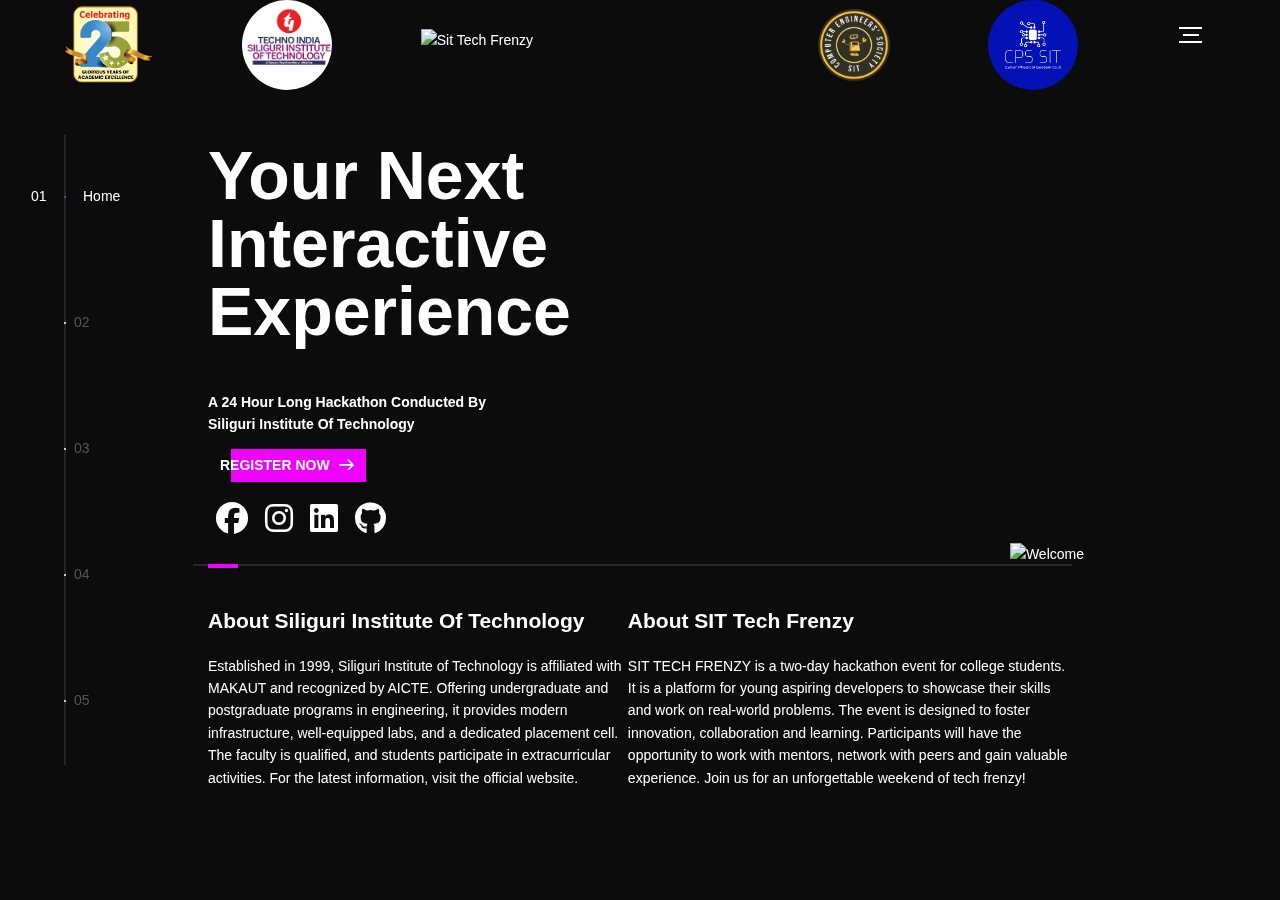
==== commit a34b1e96: "Added cps blue logo" ====
--- a/index.html
+++ b/index.html
@@ -82,7 +82,7 @@
                 href="https://www.facebook.com/profile.php?id=100093603254567"
                 target="_blank"
               >
-                <img src="assets/img/cps.jpeg" class="logo-sit" alt="Sit" />
+                <img src="assets/img/cps.png" class="logo-sit" alt="Sit" />
               </a>
               <!-- <button class="header--cta cta">Timelines</button> -->
               <div class="header--nav-toggle">
--- a/assets/css/main.css
+++ b/assets/css/main.css
@@ -73,7 +73,8 @@
   }
 }
 .logo {
-  width: 200px;
+  width: 300px;
+  margin-top: 10px;
 }
 article,
 aside,
@@ -1583,7 +1584,7 @@
 }
 .logo-sit {
   margin-top: 20px;
-  width: 70px;
+  width: 90px;
   border-radius: 50%;
 }
 .effect-rotate-left .container {
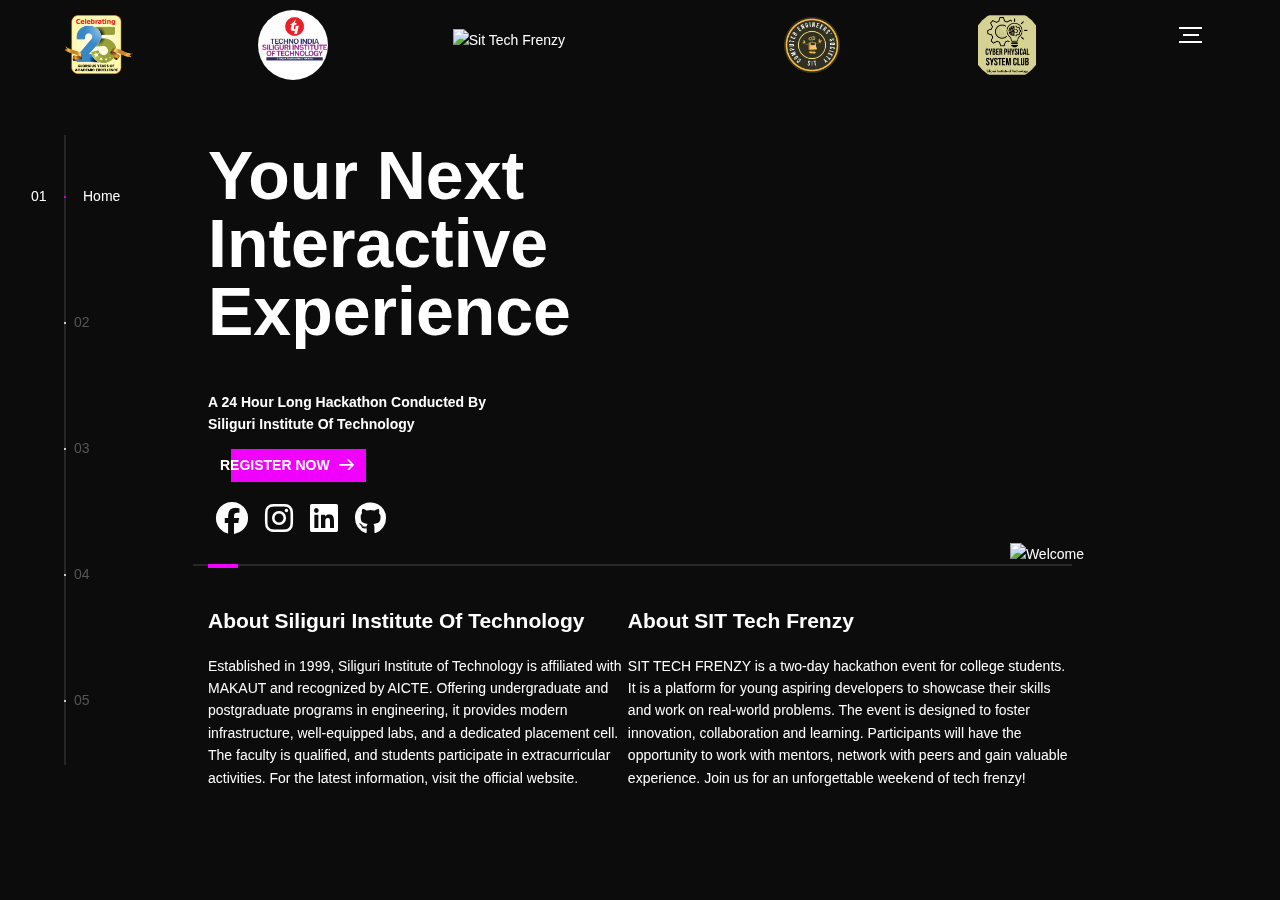
==== commit e2a0d073: "Fixed Logo And Sizes" ====
--- a/index.html
+++ b/index.html
@@ -335,6 +335,8 @@
                             </div>
                           </div>
                         </div>
+
+                        <!-- Technical Team-->
                         <div class="swiper-slide">
                           <div class="card" style="width: 18rem">
                             <img
@@ -372,6 +374,24 @@
                         <div class="swiper-slide">
                           <div class="card" style="width: 18rem">
                             <img
+                              src="./assets/img/dipak.jpg"
+                              alt="Dipak Agarwal"
+                            />
+                            <div class="card-body">
+                              <p>Dipak Agarwal</p>
+                              <p class="card-text">
+                                <b>SIT Tech Frenzy Technical Team </b><br />CSE
+                                3rd Year Student,Siliguri Institute Of
+                                Technology
+                              </p>
+                            </div>
+                          </div>
+                        </div>
+
+                        <!-- Event Team-->
+                        <div class="swiper-slide">
+                          <div class="card" style="width: 18rem">
+                            <img
                               src="./assets/img/satyaki.jpg"
                               class="card-img-top"
                               alt="Satyaki Sinha"
@@ -379,8 +399,28 @@
                             <div class="card-body">
                               <p>Satayaki Sinha</p>
                               <p class="card-text">
-                                <b>SIT Tech Frenzy Event Advisor<br /></b>UI/UX
-                                Designer<br />ECE 4th Year Student,Siliguri
+                                <b>SIT Tech Frenzy Event Advisor<br /></b
+                                >Founding member of the Drone Team to get
+                                AICTE SPICE funding <br /><br />ECE 4th Year
+                                Student,Siliguri Institute Of Technology
+                              </p>
+                            </div>
+                          </div>
+                        </div>
+
+                        <!-- Management Team-->
+                        <div class="swiper-slide">
+                          <div class="card" style="width: 18rem">
+                            <img
+                              src="./assets/img/sagar.jpg"
+                              class="card-img-top"
+                              alt="Sagar Paswan"
+                            />
+                            <div class="card-body">
+                              <p>Sagar Paswan</p>
+                              <p class="card-text">
+                                <b>SIT Tech Frenzy Marketing Lead <br /></b>CPS
+                                Club Lead <br />ECE 3rd Year Student,Siliguri
                                 Institute Of Technology
                               </p>
                             </div>
@@ -389,9 +429,28 @@
                         <div class="swiper-slide">
                           <div class="card" style="width: 18rem">
                             <img
+                              src="./assets/img/annwesha.jpg"
+                              class="card-img-top"
+                              alt="Anwesha Bhattacharjee"
+                            />
+                            <div class="card-body">
+                              <p>Anwesha Bhattacharjee</p>
+                              <p class="card-text">
+                                <b>SIT Tech Frenzy Marketing Co-Lead <br /></b
+                                >CPS Club Core Member <br />ECE 3rd Year
+                                Student,Siliguri Institute Of Technology
+                              </p>
+                            </div>
+                          </div>
+                        </div>
+
+                        <!-- Social Team-->
+                        <div class="swiper-slide">
+                          <div class="card" style="width: 18rem">
+                            <img
                               src="./assets/img/mainak.jpg"
                               class="card-img-top"
-                              alt="Shreshtha Das"
+                              alt="Mainak Sarkar"
                             />
                             <div class="card-body">
                               <p>Mainak Sarkar</p>
@@ -407,26 +466,9 @@
                         <div class="swiper-slide">
                           <div class="card" style="width: 18rem">
                             <img
-                              src="./assets/img/sagar.jpg"
-                              class="card-img-top"
-                              alt="Sagar Paswan"
-                            />
-                            <div class="card-body">
-                              <p>Sagar Paswan</p>
-                              <p class="card-text">
-                                <b>SIT Tech Frenzy Marketing Lead <br /></b>CPS
-                                Club Lead <br />ECE 3rd Year Student,Siliguri
-                                Institute Of Technology
-                              </p>
-                            </div>
-                          </div>
-                        </div>
-                        <div class="swiper-slide">
-                          <div class="card" style="width: 18rem">
-                            <img
                               src="./assets/img/sanjoy.jpg"
                               class="card-img-top"
-                              alt="Shreshtha Das"
+                              alt="Sanjoy Dey"
                             />
                             <div class="card-body">
                               <p>Sanjoy Dey</p>
@@ -441,13 +483,32 @@
                         <div class="swiper-slide">
                           <div class="card" style="width: 18rem">
                             <img
+                              src="./assets/img/debesh.jpg"
+                              alt="Debesh paul"
+                            />
+                            <div class="card-body">
+                              <p>Debesh Paul</p>
+                              <p class="card-text">
+                                <b>SIT Tech Frenzy Social Media Team </b
+                                ><br />Social Media Executive @ CPS-SIT
+                                <br />ECE 3rd Year Student,Siliguri Institute Of
+                                Technology
+                              </p>
+                            </div>
+                          </div>
+                        </div>
+
+                        <!-- Content Team-->
+                        <div class="swiper-slide">
+                          <div class="card" style="width: 18rem">
+                            <img
                               src="./assets/img/subhrashree.jpg"
-                              alt="Shreshtha Das"
+                              alt="Subhshree Saha"
                             />
                             <div class="card-body">
                               <p>Subhshree Saha</p>
                               <p class="card-text">
-                                <b>SIT Tech Frenzy Content Writer </b><br />CSE
+                                <b>SIT Tech Frenzy Content Lead </b><br />CSE
                                 3rd Year Student,Siliguri Institute Of
                                 Technology
                               </p>
@@ -458,13 +519,47 @@
                           <div class="card" style="width: 18rem">
                             <img
                               src="./assets/img/sneha.jpg"
-                              alt="Shreshtha Das"
+                              alt="Sneha Guha Neogi"
                             />
                             <div class="card-body">
                               <p>Sneha Guha Neogi</p>
                               <p class="card-text">
-                                <b>SIT Tech Frenzy Content Writer </b><br />CSE
-                                3rd Year Student,Siliguri Institute Of
+                                <b>SIT Tech Frenzy Content Writer Co-Lead</b
+                                ><br />CSE 3rd Year Student,Siliguri Institute
+                                Of Technology
+                              </p>
+                            </div>
+                          </div>
+                        </div>
+
+                        <!-- Marketing Team-->
+                        <div class="swiper-slide">
+                          <div class="card" style="width: 18rem">
+                            <img
+                              src="./assets/img/alik.jpg"
+                              alt="Alik Sarkar"
+                            />
+                            <div class="card-body">
+                              <p>Alik Sarkar</p>
+                              <p class="card-text">
+                                <b>SIT Tech Frenzy Marketing Team </b><br />CSE
+                                4th Year Student,Siliguri Institute Of
+                                Technology
+                              </p>
+                            </div>
+                          </div>
+                        </div>
+                        <div class="swiper-slide">
+                          <div class="card" style="width: 18rem">
+                            <img
+                              src="./assets/img/sourav.jpg"
+                              alt="Sourav Paul"
+                            />
+                            <div class="card-body">
+                              <p>Sourav Paul</p>
+                              <p class="card-text">
+                                <b>SIT Tech Frenzy Marketing Team </b><br />ECE
+                                4th Year Student,Siliguri Institute Of
                                 Technology
                               </p>
                             </div>
@@ -489,63 +584,15 @@
                         <div class="swiper-slide">
                           <div class="card" style="width: 18rem">
                             <img
-                              src="./assets/img/debesh.jpg"
-                              alt="Debesh paul"
-                            />
-                            <div class="card-body">
-                              <p>Debesh Paul</p>
-                              <p class="card-text">
-                                <b>SIT Tech Frenzy Social Media Team </b
-                                ><br />CSE 3rd Year Student,Siliguri Institute
-                                Of Technology
-                              </p>
-                            </div>
-                          </div>
-                        </div>
-                        <div class="swiper-slide">
-                          <div class="card" style="width: 18rem">
-                            <img
-                              src="./assets/img/alik.jpg"
-                              alt="Alik Sarkar"
-                            />
-                            <div class="card-body">
-                              <p>Alik Sarkar</p>
-                              <p class="card-text">
-                                <b>SIT Tech Frenzy Marketing Team </b><br />CSE
-                                4th Year Student,Siliguri Institute Of
-                                Technology
-                              </p>
-                            </div>
-                          </div>
-                        </div>
-                        <div class="swiper-slide">
-                          <div class="card" style="width: 18rem">
-                            <img
-                              src="./assets/img/dipak.jpg"
-                              alt="Dipak Agarwal"
-                            />
-                            <div class="card-body">
-                              <p>Dipak Agarwal</p>
-                              <p class="card-text">
-                                <b>SIT Tech Frenzy Technical Team </b><br />CSE
-                                3rd Year Student,Siliguri Institute Of
-                                Technology
-                              </p>
-                            </div>
-                          </div>
-                        </div>
-                        <div class="swiper-slide">
-                          <div class="card" style="width: 18rem">
-                            <img
                               src="./assets/img/arijit.jpg"
                               alt="Arijit Bhattacharyya"
                             />
                             <div class="card-body">
                               <p>Arijit Bhattacharyya</p>
                               <p class="card-text">
-                                <b>SIT Tech Frenzy Social Media Team </b
-                                ><br />CSE 3rd Year Student,Siliguri Institute
-                                Of Technology
+                                <b>SIT Tech Frenzy Marketing Team </b><br />CSE
+                                2nd Year Student,Siliguri Institute Of
+                                Technology
                               </p>
                             </div>
                           </div>
--- a/assets/css/main.css
+++ b/assets/css/main.css
@@ -73,7 +73,7 @@
   }
 }
 .logo {
-  width: 300px;
+  width: 200px;
   margin-top: 10px;
 }
 article,
@@ -1584,7 +1584,7 @@
 }
 .logo-sit {
   margin-top: 20px;
-  width: 90px;
+  width: 70px;
   border-radius: 50%;
 }
 .effect-rotate-left .container {
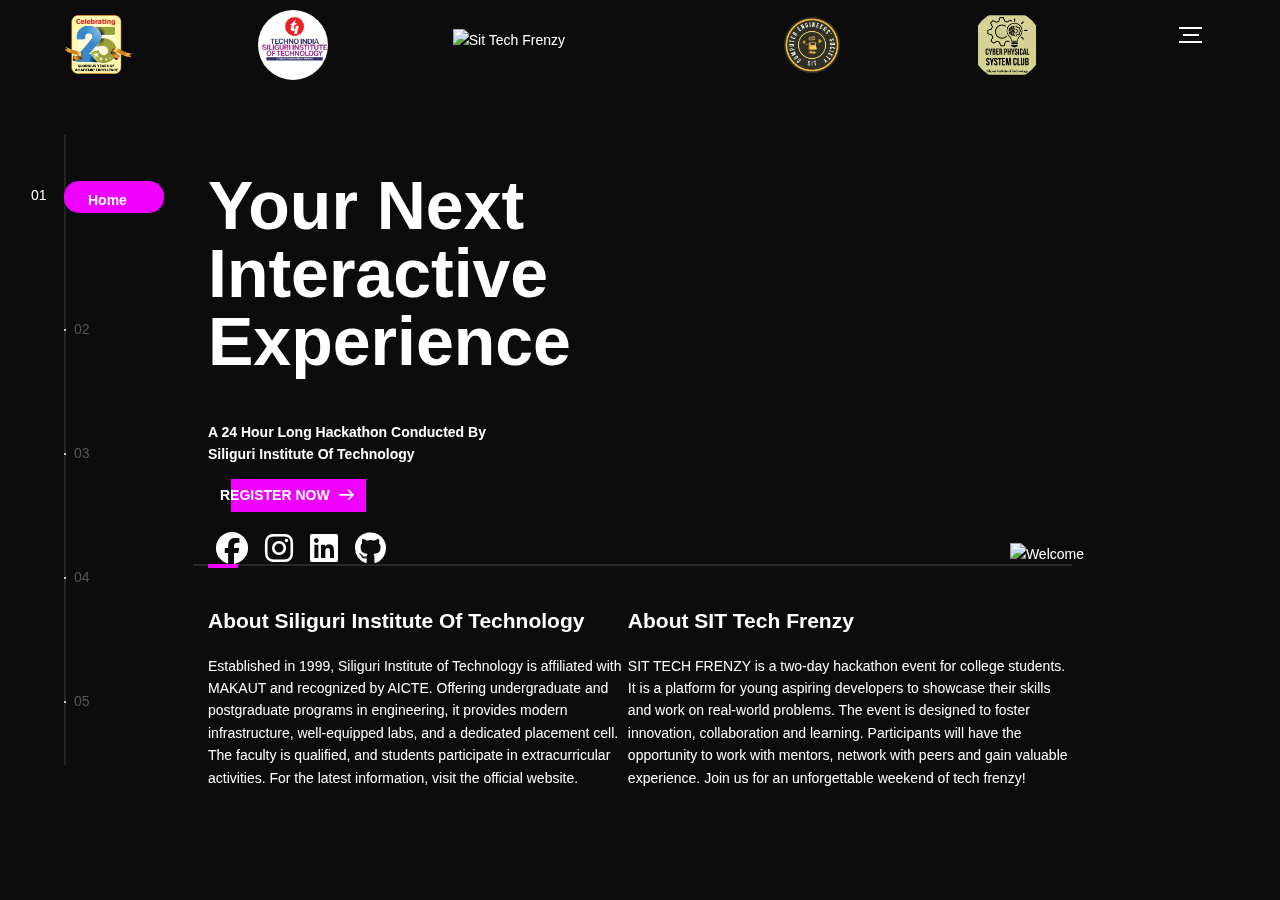
==== commit bb5ab818: "Before_Final" ====
--- a/index.html
+++ b/index.html
@@ -91,18 +91,18 @@
             </header>
             <nav class="l-side-nav">
               <ul class="side-nav">
-                <li class="is-active"><span>Home</span></li>
-                <li><span>Team</span></li>
-                <li><span>Themes</span></li>
-                <li><span>Rules</span></li>
-                <li><span>Schedule</span></li>
+                <li class="is-active"><span style="font-weight: bold;font-size:14px">Home</span></li>
+                <li><span style="font-weight: bold;font-size:14px">Team</span></li>
+                <li><span style="font-weight: bold;font-size:14px">Themes</span></li>
+                <li><span style="font-weight: bold;font-size:14px">Rules</span></li>
+                <li><span style="font-weight: bold;font-size:14px">Schedule</span></li>
               </ul>
             </nav>
             <ul class="l-main-content main-content">
               <li class="l-section section section--is-active">
                 <div class="intro">
                   <div class="intro--banner">
-                    <h1 style="margin-top: 30px">
+                    <h1 style="margin-top: 60px">
                       Your Next<br />Interactive<br />Experience
                     </h1>
                     <p>
@@ -212,9 +212,9 @@
                               alt="Mithun Chakravorty"
                             />
                             <div class="card-body">
-                              <p>Prof. Dr. Mithun Chakraborty</p>
-                              <p class="card-text">
-                                Principal,Siliguri Institute Of Technology
+                              <p>Prof. (Dr.) Mithun Chakraborty</p>
+                              <p class="card-text">
+                                Principal <br> Siliguri Institute Of Technology
                               </p>
                             </div>
                           </div>
@@ -229,8 +229,7 @@
                             <div class="card-body">
                               <p>Prof. Anupam Mukherjee</p>
                               <p class="card-text">
-                                HOD,Computer Science And Engineering,Siliguri
-                                Institute Of Technology
+                                HOD <br>Computer Science And Engineering
                               </p>
                             </div>
                           </div>
@@ -245,8 +244,7 @@
                             <div class="card-body">
                               <p>Prof. (Dr.) Sirshendu Shekhar Ghosh</p>
                               <p class="card-text">
-                                HOD,Information Technology,Siliguri Institute Of
-                                Technology
+                                HOD <br> Information Technology
                               </p>
                             </div>
                           </div>
@@ -261,8 +259,8 @@
                             <div class="card-body">
                               <p>Prof. (Dr.) Debajyoti Misra</p>
                               <p class="card-text">
-                                HOD,Electronics And Communication Engineering
-                                Department ,Siliguri Institute Of Technology.
+                                HOD <br>Electronics And Communication Engineering
+                                Department
                               </p>
                             </div>
                           </div>
@@ -275,11 +273,10 @@
                               alt="Mithun Roy"
                             />
                             <div class="card-body">
-                              <p>Mr. Mithun Roy</p>
-                              <p class="card-text">
-                                Assistant Professor,Department of Computer
-                                Science & Engineering,Siliguri Institute Of
-                                Technology
+                              <p>Prof. Mithun Roy</p>
+                              <p class="card-text">
+                                Assistant Professor <br> Department of Computer
+                                Science & Engineering
                               </p>
                             </div>
                           </div>
@@ -292,10 +289,26 @@
                               alt="Joydeep Dutta"
                             />
                             <div class="card-body">
-                              <p>Dr. Joydeep Dutta</p>
-                              <p class="card-text">
-                                Associate Professor,Siliguri Institute Of
-                                Technology
+                              <p>Prof. (Dr.) Joydeep Dutta</p>
+                              <p class="card-text">
+                                Associate Professor <br> Department of Computer
+                                Science & Engineering
+                              </p>
+                            </div>
+                          </div>
+                        </div>
+                        <div class="swiper-slide">
+                          <div class="card" style="width: 18rem">
+                            <img
+                              src="./assets/img/mainaksanyal.jpg"
+                              class="card-img-top"
+                              alt="Joydeep Dutta"
+                            />
+                            <div class="card-body">
+                              <p>Prof. Mainak Sanyal </p>
+                              <p class="card-text">
+                                Assistant Professor <br> Department of Computer
+                                Science & Engineering
                               </p>
                             </div>
                           </div>
@@ -310,10 +323,9 @@
                             <div class="card-body">
                               <p>Soumwadeep Guha</p>
                               <p class="card-text">
-                                <b>SIT Tech Frenzy Organiser</b> SIH'22
+                                <b>SIT Tech Frenzy Organiser</b> <br>SIH'22
                                 Winner,ex-Intern Pentonix,Student Of The
-                                Year,CSE 4th Year Student,Siliguri Institute Of
-                                Technology
+                                Year,CSE 4th Year Student
                               </p>
                             </div>
                           </div>
@@ -328,9 +340,9 @@
                             <div class="card-body">
                               <p>Shreshtha Das</p>
                               <p class="card-text">
-                                <b>SIT Tech Frenzy Organiser</b> IIT Dhanbad's
+                                <b>SIT Tech Frenzy Organiser</b> <br> IIT Dhanbad's
                                 Hack Fest Finalist,<br />CSE 4th Year
-                                Student,Siliguri Institute Of Technology
+                                Student
                               </p>
                             </div>
                           </div>
@@ -348,8 +360,7 @@
                               <p>Himanshu Saha Prasad</p>
                               <p class="card-text">
                                 <b>SIT Tech Frenzy Technical Lead<br /></b>Lead
-                                @ GDSC SIT<br />CSE 3rd Year Student,Siliguri
-                                Institute Of Technology
+                                @ GDSC SIT<br />CSE 3rd Year Student
                               </p>
                             </div>
                           </div>
@@ -366,7 +377,7 @@
                               <p class="card-text">
                                 <b>SIT Tech Frenzy Technical Co-Lead<br /></b
                                 >Cloud Executive @ GDSC SIT<br />CSE 2nd Year
-                                Student,Siliguri Institute Of Technology
+                                Student
                               </p>
                             </div>
                           </div>
@@ -381,8 +392,7 @@
                               <p>Dipak Agarwal</p>
                               <p class="card-text">
                                 <b>SIT Tech Frenzy Technical Team </b><br />CSE
-                                3rd Year Student,Siliguri Institute Of
-                                Technology
+                                3rd Year Student
                               </p>
                             </div>
                           </div>
@@ -402,7 +412,7 @@
                                 <b>SIT Tech Frenzy Event Advisor<br /></b
                                 >Founding member of the Drone Team to get
                                 AICTE SPICE funding <br /><br />ECE 4th Year
-                                Student,Siliguri Institute Of Technology
+                                Student
                               </p>
                             </div>
                           </div>
@@ -420,8 +430,7 @@
                               <p>Sagar Paswan</p>
                               <p class="card-text">
                                 <b>SIT Tech Frenzy Marketing Lead <br /></b>CPS
-                                Club Lead <br />ECE 3rd Year Student,Siliguri
-                                Institute Of Technology
+                                Club Lead <br />ECE 3rd Year Student
                               </p>
                             </div>
                           </div>
@@ -438,7 +447,7 @@
                               <p class="card-text">
                                 <b>SIT Tech Frenzy Marketing Co-Lead <br /></b
                                 >CPS Club Core Member <br />ECE 3rd Year
-                                Student,Siliguri Institute Of Technology
+                                Student
                               </p>
                             </div>
                           </div>
@@ -457,8 +466,7 @@
                               <p class="card-text">
                                 <b>SIT Tech Frenzy Social Media Lead <br /></b
                                 >Asst. Secartary @ SIT Photography Club
-                                <br />CSE 3rd Year Student,Siliguri Institute Of
-                                Technology
+                                <br />CSE 3rd Year Student 
                               </p>
                             </div>
                           </div>
@@ -475,7 +483,7 @@
                               <p class="card-text">
                                 <b>SIT Tech Frenzy Social Media Co-Lead<br /></b
                                 >Organiser @ SIT Photography Club <br />CSE 3rd
-                                Year Student,Siliguri Institute Of Technology
+                                Year Student
                               </p>
                             </div>
                           </div>
@@ -491,8 +499,7 @@
                               <p class="card-text">
                                 <b>SIT Tech Frenzy Social Media Team </b
                                 ><br />Social Media Executive @ CPS-SIT
-                                <br />ECE 3rd Year Student,Siliguri Institute Of
-                                Technology
+                                <br />ECE 3rd Year Student 
                               </p>
                             </div>
                           </div>
@@ -509,8 +516,7 @@
                               <p>Subhshree Saha</p>
                               <p class="card-text">
                                 <b>SIT Tech Frenzy Content Lead </b><br />CSE
-                                3rd Year Student,Siliguri Institute Of
-                                Technology
+                                3rd Year Student 
                               </p>
                             </div>
                           </div>
@@ -525,8 +531,7 @@
                               <p>Sneha Guha Neogi</p>
                               <p class="card-text">
                                 <b>SIT Tech Frenzy Content Writer Co-Lead</b
-                                ><br />CSE 3rd Year Student,Siliguri Institute
-                                Of Technology
+                                ><br />CSE 3rd Year Student 
                               </p>
                             </div>
                           </div>
@@ -543,8 +548,7 @@
                               <p>Alik Sarkar</p>
                               <p class="card-text">
                                 <b>SIT Tech Frenzy Marketing Team </b><br />CSE
-                                4th Year Student,Siliguri Institute Of
-                                Technology
+                                4th Year Student 
                               </p>
                             </div>
                           </div>
@@ -559,8 +563,7 @@
                               <p>Sourav Paul</p>
                               <p class="card-text">
                                 <b>SIT Tech Frenzy Marketing Team </b><br />ECE
-                                4th Year Student,Siliguri Institute Of
-                                Technology
+                                4th Year Student 
                               </p>
                             </div>
                           </div>
@@ -575,8 +578,7 @@
                               <p>Subhdeep Kundu</p>
                               <p class="card-text">
                                 <b>SIT Tech Frenzy Marketing Team </b><br />CSE
-                                3rd Year Student,Siliguri Institute Of
-                                Technology
+                                3rd Year Student 
                               </p>
                             </div>
                           </div>
@@ -591,8 +593,7 @@
                               <p>Arijit Bhattacharyya</p>
                               <p class="card-text">
                                 <b>SIT Tech Frenzy Marketing Team </b><br />CSE
-                                2nd Year Student,Siliguri Institute Of
-                                Technology
+                                2nd Year Student 
                               </p>
                             </div>
                           </div>
--- a/assets/css/main.css
+++ b/assets/css/main.css
@@ -1655,7 +1655,15 @@
   transition: transform 0.4s, opacity 0.4s;
   transition: transform 0.4s, opacity 0.4s, -webkit-transform 0.4s;
 }
-.outer-nav > li::before {
+
+.is-active{
+  color: white;
+  background-color: #f001ff;
+  border-radius: 15px;
+  padding: 5px;
+}
+
+/* .outer-nav > li::before {
   content: "";
   position: absolute;
   top: 50%;
@@ -1666,7 +1674,8 @@
   height: 15px;
   opacity: 0;
   background-color: #f001ff;
-}
+} */
+
 .outer-nav > li.is-active::before {
   opacity: 1;
 }
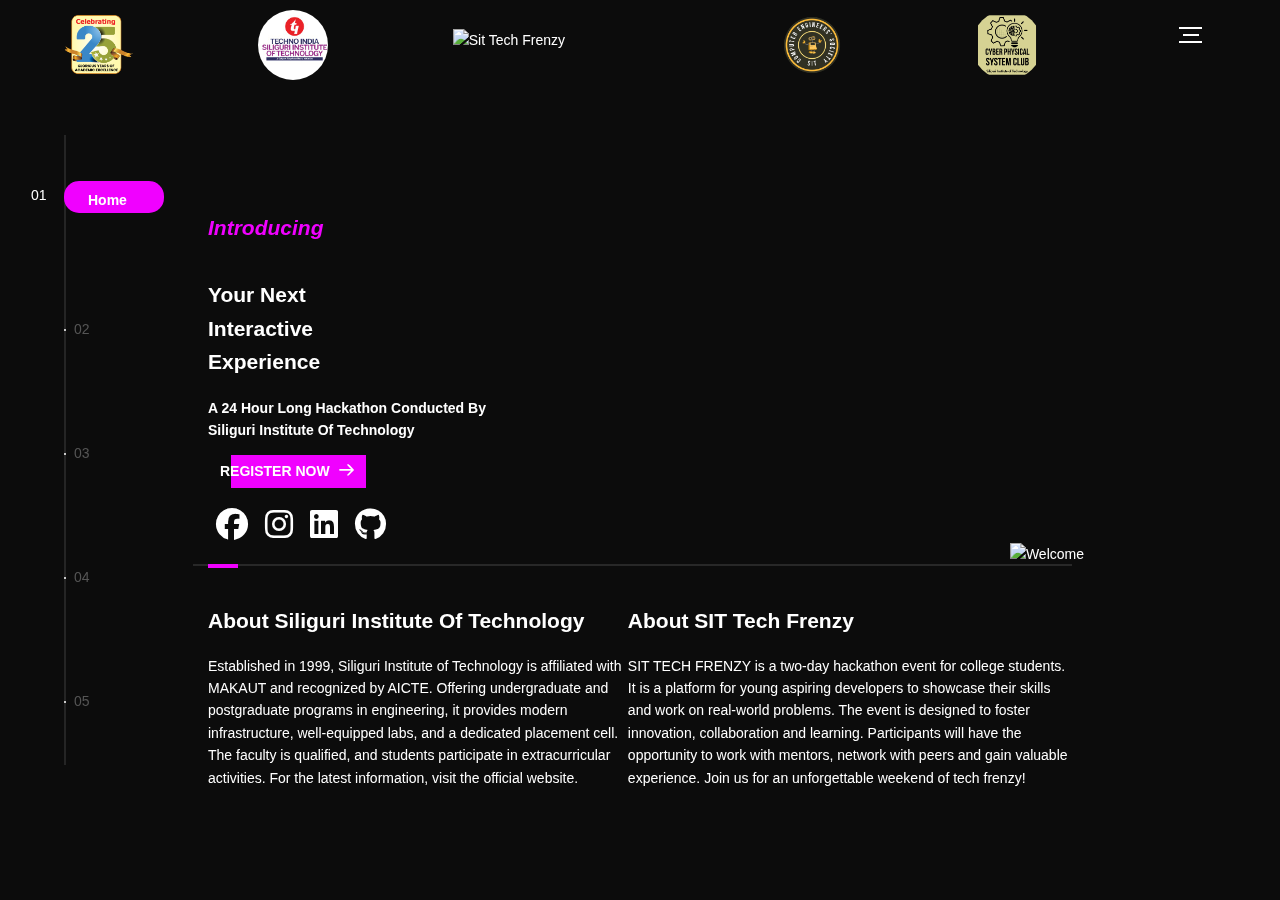
==== commit 011d3828: "Edited" ====
--- a/index.html
+++ b/index.html
@@ -1,113 +1,74 @@
 <!DOCTYPE html>
 <html lang="en">
-  <head>
+
+<head>
     <title>Sit Tech Frenzy</title>
     <meta charset="utf-8" />
     <meta name="viewport" content="width=device-width, initial-scale=1" />
     <meta http-equiv="X-UA-Compatible" content="IE=edge" />
     <link rel="icon" type="image/png" href="./assets/img/icon.png" />
-    <link
-      rel="stylesheet"
-      href="https://cdn.jsdelivr.net/npm/swiper@10/swiper-bundle.min.css"
-    />
-    <link
-      rel="stylesheet"
-      href="https://cdnjs.cloudflare.com/ajax/libs/font-awesome/6.4.2/css/all.min.css"
-      referrerpolicy="no-referrer"
-    />
-    <meta
-      name="description"
-      content="North Bengal's Biggest Hackathon Ever Conducted."
-    />
-    <meta
-      name="keywords"
-      content="sittechfrenzy,techfrenzy,sit,hackathon,24hhackaton"
-    />
+    <link rel="stylesheet" href="https://cdn.jsdelivr.net/npm/swiper@10/swiper-bundle.min.css" />
+    <link rel="stylesheet" href="https://cdnjs.cloudflare.com/ajax/libs/font-awesome/6.4.2/css/all.min.css" referrerpolicy="no-referrer" />
+    <meta name="description" content="North Bengal's Biggest Hackathon Ever Conducted." />
+    <meta name="keywords" content="sittechfrenzy,techfrenzy,sit,hackathon,24hhackaton" />
     <meta name="author" content="Sit Tech Frenzy,Soumwadeep Guha" />
     <link rel="stylesheet" href="assets/css/main.css" />
-  </head>
-  <body>
+</head>
+
+<body>
     <!-- notification for small viewports and landscape oriented smartphones -->
     <div class="device-notification">
-      <a
-        class="device-notification--logo"
-        href="https://sit-tech-frenzy.github.io/FinalWebsite/"
-      >
-        <img src="assets/img/logo.png" class="logo" alt="Sit Tech Frenzy" />
-      </a>
-      <p class="device-notification--message">
-        North Bengal's Biggest Hackathon Ever Conducted.
-      </p>
+        <a class="device-notification--logo" href="https://sit-tech-frenzy.github.io/FinalWebsite/">
+            <img src="assets/img/logo.png" class="logo" alt="Sit Tech Frenzy" />
+        </a>
+        <p class="device-notification--message">
+            North Bengal's Biggest Hackathon Ever Conducted.
+        </p>
     </div>
     <div class="perspective effect-rotate-left">
-      <div class="container">
-        <div class="outer-nav--return"></div>
-        <div id="viewport" class="l-viewport">
-          <div class="l-wrapper">
-            <header class="header">
-              <a
-                class="header--logo pcview"
-                href="https://www.sittechno.org/"
-                target="_blank"
-              >
-                <img
-                  src="assets/img/25yr.png"
-                  class="logo-sit"
-                  alt="Sit 25yr"
-                />
-              </a>
-              <a
-                class="header--logo pcview"
-                href="https://www.sittechno.org/"
-                target="_blank"
-              >
-                <img src="assets/img/sit.jpeg" class="logo-sit" alt="Sit" />
-              </a>
-              <a class="header--logo" href="#0">
-                <img
-                  src="assets/img/logo.png"
-                  class="logo"
-                  alt="Sit Tech Frenzy"
-                />
-              </a>
-              <a
-                class="header--logo pcview"
-                href="https://www.facebook.com/profile.php?id=100063745523356"
-                target="_blank"
-              >
-                <img src="assets/img/ces.png" class="logo-sit" alt="Sit" />
-              </a>
-              <a
-                class="header--logo pcview"
-                href="https://www.facebook.com/profile.php?id=100093603254567"
-                target="_blank"
-              >
-                <img src="assets/img/cps.png" class="logo-sit" alt="Sit" />
-              </a>
-              <!-- <button class="header--cta cta">Timelines</button> -->
-              <div class="header--nav-toggle">
-                <span></span>
-              </div>
-            </header>
-            <nav class="l-side-nav">
-              <ul class="side-nav">
-                <li class="is-active"><span style="font-weight: bold;font-size:14px">Home</span></li>
-                <li><span style="font-weight: bold;font-size:14px">Team</span></li>
-                <li><span style="font-weight: bold;font-size:14px">Themes</span></li>
-                <li><span style="font-weight: bold;font-size:14px">Rules</span></li>
-                <li><span style="font-weight: bold;font-size:14px">Schedule</span></li>
-              </ul>
-            </nav>
-            <ul class="l-main-content main-content">
-              <li class="l-section section section--is-active">
-                <div class="intro">
-                  <div class="intro--banner">
-                    <h1 style="margin-top: 60px">
-                      Your Next<br />Interactive<br />Experience
-                    </h1>
-                    <p>
-                      <b
-                        >A 24 Hour Long Hackathon Conducted By <br />Siliguri
+        <div class="container">
+            <div class="outer-nav--return"></div>
+            <div id="viewport" class="l-viewport">
+                <div class="l-wrapper">
+                    <header class="header">
+                        <a class="header--logo pcview" href="https://www.sittechno.org/" target="_blank">
+                            <img src="assets/img/25yr.png" class="logo-sit" alt="Sit 25yr" />
+                        </a>
+                        <a class="header--logo pcview" href="https://www.sittechno.org/" target="_blank">
+                            <img src="assets/img/sit.jpeg" class="logo-sit" alt="Sit" />
+                        </a>
+                        <a class="header--logo" href="#0">
+                            <img src="assets/img/logo.png" class="logo" alt="Sit Tech Frenzy" />
+                        </a>
+                        <a class="header--logo pcview" href="https://www.facebook.com/profile.php?id=100063745523356" target="_blank">
+                            <img src="assets/img/ces.png" class="logo-sit" alt="Sit" />
+                        </a>
+                        <a class="header--logo pcview" href="https://www.facebook.com/profile.php?id=100093603254567" target="_blank">
+                            <img src="assets/img/cps.png" class="logo-sit" alt="Sit" />
+                        </a>
+                        <!-- <button class="header--cta cta">Timelines</button> -->
+                        <div class="header--nav-toggle">
+                            <span></span>
+                        </div>
+                    </header>
+                    <nav class="l-side-nav">
+                        <ul class="side-nav">
+                            <li class="is-active"><span style="font-weight: bold;font-size: 14px;">Home</span></li>
+                            <li><span style="font-weight: bold;font-size: 14px;">Team</span></li>
+                            <li><span style="font-weight: bold;font-size: 14px;">Themes</span></li>
+                            <li><span style="font-weight: bold;font-size: 14px;">Rules</span></li>
+                            <li><span style="font-weight: bold;font-size: 14px;">Schedule</span></li>
+                        </ul>
+                    </nav>
+                    <ul class="l-main-content main-content">
+                        <li class="l-section section section--is-active">
+                            <div class="intro">
+                                <div class="intro--banner">
+                                    <h2 style="margin-top: 100px">
+                                        <b><i style="color: #f001ff;">Introducing</b></i> <br> <br> Your Next<br/>Interactive<br />Experience
+                                    </h2>
+                                    <p>
+                                        <b>A 24 Hour Long Hackathon Conducted By <br />Siliguri
                         Institute Of Technology</b
                       >
                     </p>
@@ -214,7 +175,7 @@
                             <div class="card-body">
                               <p>Prof. (Dr.) Mithun Chakraborty</p>
                               <p class="card-text">
-                                Principal <br> Siliguri Institute Of Technology
+                                Principal <br>Siliguri Institute Of Technology
                               </p>
                             </div>
                           </div>
@@ -244,7 +205,7 @@
                             <div class="card-body">
                               <p>Prof. (Dr.) Sirshendu Shekhar Ghosh</p>
                               <p class="card-text">
-                                HOD <br> Information Technology
+                                HOD <br>Information Technology
                               </p>
                             </div>
                           </div>
@@ -260,7 +221,6 @@
                               <p>Prof. (Dr.) Debajyoti Misra</p>
                               <p class="card-text">
                                 HOD <br>Electronics And Communication Engineering
-                                Department
                               </p>
                             </div>
                           </div>
@@ -275,7 +235,7 @@
                             <div class="card-body">
                               <p>Prof. Mithun Roy</p>
                               <p class="card-text">
-                                Assistant Professor <br> Department of Computer
+                                Assistant Professor <br>Department of Computer
                                 Science & Engineering
                               </p>
                             </div>
@@ -291,7 +251,7 @@
                             <div class="card-body">
                               <p>Prof. (Dr.) Joydeep Dutta</p>
                               <p class="card-text">
-                                Associate Professor <br> Department of Computer
+                                Associate Professor <br>Department of Computer
                                 Science & Engineering
                               </p>
                             </div>
@@ -305,9 +265,9 @@
                               alt="Joydeep Dutta"
                             />
                             <div class="card-body">
-                              <p>Prof. Mainak Sanyal </p>
-                              <p class="card-text">
-                                Assistant Professor <br> Department of Computer
+                              <p>Prof. Mainak Sanyal</p>
+                              <p class="card-text">
+                                Assistant Professor <br>Department of Computer
                                 Science & Engineering
                               </p>
                             </div>
@@ -323,58 +283,41 @@
                             <div class="card-body">
                               <p>Soumwadeep Guha</p>
                               <p class="card-text">
-                                <b>SIT Tech Frenzy Organiser</b> <br>SIH'22
-                                Winner,ex-Intern Pentonix,Student Of The
-                                Year,CSE 4th Year Student
-                              </p>
-                            </div>
-                          </div>
-                        </div>
-                        <div class="swiper-slide">
-                          <div class="card" style="width: 18rem">
-                            <img
-                              src="./assets/img/shreshtha.jpeg"
-                              class="card-img-top"
-                              alt="Shreshtha Das"
-                            />
-                            <div class="card-body">
-                              <p>Shreshtha Das</p>
-                              <p class="card-text">
-                                <b>SIT Tech Frenzy Organiser</b> <br> IIT Dhanbad's
-                                Hack Fest Finalist,<br />CSE 4th Year
-                                Student
-                              </p>
-                            </div>
-                          </div>
-                        </div>
-
-                        <!-- Technical Team-->
-                        <div class="swiper-slide">
-                          <div class="card" style="width: 18rem">
-                            <img
-                              src="./assets/img/himangshu.jpg"
-                              class="card-img-top"
-                              alt="Himanshu Saha Prasad"
-                            />
-                            <div class="card-body">
-                              <p>Himanshu Saha Prasad</p>
-                              <p class="card-text">
-                                <b>SIT Tech Frenzy Technical Lead<br /></b>Lead
-                                @ GDSC SIT<br />CSE 3rd Year Student
-                              </p>
-                            </div>
-                          </div>
-                        </div>
-                        <div class="swiper-slide">
-                          <div class="card" style="width: 18rem">
-                            <img
-                              src="./assets/img/swarnadeep.jpg"
-                              class="card-img-top"
-                              alt="Swarnadeep Saha Poddar"
-                            />
-                            <div class="card-body">
-                              <p>Swarnadeep Saha Poddar</p>
-                              <p class="card-text">
+                                <b>SIT Tech Frenzy Organiser</b> <br>SIH'22 Winner,ex-Intern Pentonix,Student Of The Year,CSE 4th Year Student
+                                    </p>
+                                </div>
+                            </div>
+                </div>
+                <div class="swiper-slide">
+                    <div class="card" style="width: 18rem">
+                        <img src="./assets/img/shreshtha.jpeg" class="card-img-top" alt="Shreshtha Das" />
+                        <div class="card-body">
+                            <p>Shreshtha Das</p>
+                            <p class="card-text">
+                                <b>SIT Tech Frenzy Organiser</b> <br>IIT Dhanbad's Hack Fest Finalist,<br />CSE 4th Year Student
+                            </p>
+                        </div>
+                    </div>
+                </div>
+
+                <!-- Technical Team-->
+                <div class="swiper-slide">
+                    <div class="card" style="width: 18rem">
+                        <img src="./assets/img/himangshu.jpg" class="card-img-top" alt="Himanshu Saha Prasad" />
+                        <div class="card-body">
+                            <p>Himanshu Saha Prasad</p>
+                            <p class="card-text">
+                                <b>SIT Tech Frenzy Technical Lead<br /></b>Lead @ GDSC SIT<br />CSE 3rd Year Student
+                            </p>
+                        </div>
+                    </div>
+                </div>
+                <div class="swiper-slide">
+                    <div class="card" style="width: 18rem">
+                        <img src="./assets/img/swarnadeep.jpg" class="card-img-top" alt="Swarnadeep Saha Poddar" />
+                        <div class="card-body">
+                            <p>Swarnadeep Saha Poddar</p>
+                            <p class="card-text">
                                 <b>SIT Tech Frenzy Technical Co-Lead<br /></b
                                 >Cloud Executive @ GDSC SIT<br />CSE 2nd Year
                                 Student
@@ -391,24 +334,19 @@
                             <div class="card-body">
                               <p>Dipak Agarwal</p>
                               <p class="card-text">
-                                <b>SIT Tech Frenzy Technical Team </b><br />CSE
-                                3rd Year Student
-                              </p>
-                            </div>
-                          </div>
-                        </div>
-
-                        <!-- Event Team-->
-                        <div class="swiper-slide">
-                          <div class="card" style="width: 18rem">
-                            <img
-                              src="./assets/img/satyaki.jpg"
-                              class="card-img-top"
-                              alt="Satyaki Sinha"
-                            />
-                            <div class="card-body">
-                              <p>Satayaki Sinha</p>
-                              <p class="card-text">
+                                <b>SIT Tech Frenzy Technical Team </b><br />CSE 3rd Year Student
+                            </p>
+                        </div>
+                    </div>
+                </div>
+
+                <!-- Event Team-->
+                <div class="swiper-slide">
+                    <div class="card" style="width: 18rem">
+                        <img src="./assets/img/satyaki.jpg" class="card-img-top" alt="Satyaki Sinha" />
+                        <div class="card-body">
+                            <p>Satayaki Sinha</p>
+                            <p class="card-text">
                                 <b>SIT Tech Frenzy Event Advisor<br /></b
                                 >Founding member of the Drone Team to get
                                 AICTE SPICE funding <br /><br />ECE 4th Year
@@ -429,22 +367,17 @@
                             <div class="card-body">
                               <p>Sagar Paswan</p>
                               <p class="card-text">
-                                <b>SIT Tech Frenzy Marketing Lead <br /></b>CPS
-                                Club Lead <br />ECE 3rd Year Student
-                              </p>
-                            </div>
-                          </div>
-                        </div>
-                        <div class="swiper-slide">
-                          <div class="card" style="width: 18rem">
-                            <img
-                              src="./assets/img/annwesha.jpg"
-                              class="card-img-top"
-                              alt="Anwesha Bhattacharjee"
-                            />
-                            <div class="card-body">
-                              <p>Anwesha Bhattacharjee</p>
-                              <p class="card-text">
+                                <b>SIT Tech Frenzy Marketing Lead <br /></b>CPS Club Lead <br />ECE 3rd Year Student
+                            </p>
+                        </div>
+                    </div>
+                </div>
+                <div class="swiper-slide">
+                    <div class="card" style="width: 18rem">
+                        <img src="./assets/img/annwesha.jpg" class="card-img-top" alt="Anwesha Bhattacharjee" />
+                        <div class="card-body">
+                            <p>Anwesha Bhattacharjee</p>
+                            <p class="card-text">
                                 <b>SIT Tech Frenzy Marketing Co-Lead <br /></b
                                 >CPS Club Core Member <br />ECE 3rd Year
                                 Student
@@ -466,7 +399,7 @@
                               <p class="card-text">
                                 <b>SIT Tech Frenzy Social Media Lead <br /></b
                                 >Asst. Secartary @ SIT Photography Club
-                                <br />CSE 3rd Year Student 
+                                <br />CSE 3rd Year Student
                               </p>
                             </div>
                           </div>
@@ -499,7 +432,7 @@
                               <p class="card-text">
                                 <b>SIT Tech Frenzy Social Media Team </b
                                 ><br />Social Media Executive @ CPS-SIT
-                                <br />ECE 3rd Year Student 
+                                <br />ECE 3rd Year Student
                               </p>
                             </div>
                           </div>
@@ -515,21 +448,17 @@
                             <div class="card-body">
                               <p>Subhshree Saha</p>
                               <p class="card-text">
-                                <b>SIT Tech Frenzy Content Lead </b><br />CSE
-                                3rd Year Student 
-                              </p>
-                            </div>
-                          </div>
-                        </div>
-                        <div class="swiper-slide">
-                          <div class="card" style="width: 18rem">
-                            <img
-                              src="./assets/img/sneha.jpg"
-                              alt="Sneha Guha Neogi"
-                            />
-                            <div class="card-body">
-                              <p>Sneha Guha Neogi</p>
-                              <p class="card-text">
+                                <b>SIT Tech Frenzy Content Lead </b><br />CSE 3rd Year Student
+                            </p>
+                        </div>
+                    </div>
+                </div>
+                <div class="swiper-slide">
+                    <div class="card" style="width: 18rem">
+                        <img src="./assets/img/sneha.jpg" alt="Sneha Guha Neogi" />
+                        <div class="card-body">
+                            <p>Sneha Guha Neogi</p>
+                            <p class="card-text">
                                 <b>SIT Tech Frenzy Content Writer Co-Lead</b
                                 ><br />CSE 3rd Year Student 
                               </p>
@@ -547,381 +476,326 @@
                             <div class="card-body">
                               <p>Alik Sarkar</p>
                               <p class="card-text">
-                                <b>SIT Tech Frenzy Marketing Team </b><br />CSE
-                                4th Year Student 
-                              </p>
-                            </div>
-                          </div>
-                        </div>
-                        <div class="swiper-slide">
-                          <div class="card" style="width: 18rem">
-                            <img
-                              src="./assets/img/sourav.jpg"
-                              alt="Sourav Paul"
-                            />
-                            <div class="card-body">
-                              <p>Sourav Paul</p>
-                              <p class="card-text">
-                                <b>SIT Tech Frenzy Marketing Team </b><br />ECE
-                                4th Year Student 
-                              </p>
-                            </div>
-                          </div>
-                        </div>
-                        <div class="swiper-slide">
-                          <div class="card" style="width: 18rem">
-                            <img
-                              src="./assets/img/subhadeep.jpg"
-                              alt="Subhdeep Kundu"
-                            />
-                            <div class="card-body">
-                              <p>Subhdeep Kundu</p>
-                              <p class="card-text">
-                                <b>SIT Tech Frenzy Marketing Team </b><br />CSE
-                                3rd Year Student 
-                              </p>
-                            </div>
-                          </div>
-                        </div>
-                        <div class="swiper-slide">
-                          <div class="card" style="width: 18rem">
-                            <img
-                              src="./assets/img/arijit.jpg"
-                              alt="Arijit Bhattacharyya"
-                            />
-                            <div class="card-body">
-                              <p>Arijit Bhattacharyya</p>
-                              <p class="card-text">
-                                <b>SIT Tech Frenzy Marketing Team </b><br />CSE
-                                2nd Year Student 
-                              </p>
-                            </div>
-                          </div>
-                        </div>
-                      </div>
-                      <div class="swiper-button-next"></div>
-                      <div class="swiper-button-prev"></div>
-                      <div class="swiper-pagination"></div>
-                    </div>
-                  </div>
-                </div>
-              </li>
-              <li class="l-section section">
-                <div class="about">
-                  <div class="about--banner">
-                    <h2 style="margin-top: 100px" class="pcview">
-                      We<br />Believe In<br />Passionate<br />People
-                    </h2>
-                    <h1
-                      style="text-align: center; font-style: italic"
-                      class="pcview"
-                    >
-                      Problem Statements:
-                    </h1>
-                    <h2 style="margin-top: 100px" class="mobview">
-                      Our Problem Statements
-                    </h2>
-                    <img src="assets/img/about-visual.png" alt="Themes" />
-                  </div>
-                  <div class="swiper mySwiper" id="dectop">
+                                <b>SIT Tech Frenzy Marketing Team </b><br />CSE 4th Year Student
+                            </p>
+                        </div>
+                    </div>
+                </div>
+                <div class="swiper-slide">
+                    <div class="card" style="width: 18rem">
+                        <img src="./assets/img/sourav.jpg" alt="Sourav Paul" />
+                        <div class="card-body">
+                            <p>Sourav Paul</p>
+                            <p class="card-text">
+                                <b>SIT Tech Frenzy Marketing Team </b><br />ECE 4th Year Student
+                            </p>
+                        </div>
+                    </div>
+                </div>
+                <div class="swiper-slide">
+                    <div class="card" style="width: 18rem">
+                        <img src="./assets/img/subhadeep.jpg" alt="Subhdeep Kundu" />
+                        <div class="card-body">
+                            <p>Subhdeep Kundu</p>
+                            <p class="card-text">
+                                <b>SIT Tech Frenzy Marketing Team </b><br />CSE 3rd Year Student
+                            </p>
+                        </div>
+                    </div>
+                </div>
+                <div class="swiper-slide">
+                    <div class="card" style="width: 18rem">
+                        <img src="./assets/img/arijit.jpg" alt="Arijit Bhattacharyya" />
+                        <div class="card-body">
+                            <p>Arijit Bhattacharyya</p>
+                            <p class="card-text">
+                                <b>SIT Tech Frenzy Marketing Team </b><br />CSE 2nd Year Student
+                            </p>
+                        </div>
+                    </div>
+                </div>
+            </div>
+            <div class="swiper-button-next"></div>
+            <div class="swiper-button-prev"></div>
+            <div class="swiper-pagination"></div>
+        </div>
+    </div>
+    </div>
+    </li>
+    <li class="l-section section">
+        <div class="about">
+            <div class="about--banner">
+                <h2 style="margin-top: 100px" class="pcview">
+                    We<br />Believe In<br />Passionate<br />People
+                </h2>
+                <h1 style="text-align: center; font-style: italic" class="pcview">
+                    Problem Statements:
+                </h1>
+                <h2 style="margin-top: 100px" class="mobview">
+                    Our Problem Statements
+                </h2>
+                <img src="assets/img/about-visual.png" alt="Themes" />
+            </div>
+            <div class="swiper mySwiper" id="dectop">
+                <div class="swiper-wrapper">
+                    <div class="swiper-slide">
+                        <div class="card">
+                            <h3>Smart Automation</h3>
+                            <p>
+                                Ideas focused on the intelligent use of resources for transforming and advancements of technology with combining the artificial intelligence to explore more various sources and get valuable insights.
+                            </p>
+                        </div>
+                    </div>
+                    <div class="swiper-slide">
+                        <div class="card">
+                            <h3>FITNESS & SPORTS</h3>
+                            <p>
+                                Ideas that can boost fitness activities and assist in keeping fit.
+                            </p>
+                        </div>
+                    </div>
+                    <div class="swiper-slide">
+                        <div class="card">
+                            <h3>HERITAGE & CULTURE</h3>
+                            <p>
+                                Ideas that showcase the rich cultural heritage and traditions of India.
+                            </p>
+                        </div>
+                    </div>
+                    <div class="swiper-slide">
+                        <div class="card">
+                            <h3>MEDTECH/BIOTECH/ HEALTHTECH</h3>
+                            <p>
+                                Cutting-edge technology in these sectors continues to be in demand. Recent shifts in healthcare trends, growing populations also present an array of opportunities for innovation.
+                            </p>
+                        </div>
+                    </div>
+                    <div class="swiper-slide">
+                        <div class="card">
+                            <h3>AGRICULTURE, FOODTECH & RURAL DEVELOPMENT</h3>
+                            <p>
+                                Developing solutions, keeping in mind the need to enhance the primary sector of India - Agriculture and to manage and process our agriculture produce.
+                            </p>
+                        </div>
+                    </div>
+                    <div class="swiper-slide">
+                        <div class="card">
+                            <h3>SMART VEHICLES</h3>
+                            <p>
+                                Creating intelligent devices to improve the commutation sector.
+                            </p>
+                        </div>
+                    </div>
+                    <div class="swiper-slide">
+                        <div class="card">
+                            <h3>TRANSPORTATION & LOGISTICS</h3>
+                            <p>
+                                Submit your ideas to address the growing pressures on the city’s resources, transport networks, and logistic infrastructure.
+                            </p>
+                        </div>
+                    </div>
+                    <div class="swiper-slide">
+                        <div class="card">
+                            <h3>ROBOTICS AND DRONES</h3>
+                            <p>
+                                There is a need to design drones and robots that can solve some of the pressing challenges of India such as handling medical emergencies, search and rescue operations, etc.
+                            </p>
+                        </div>
+                    </div>
+                    <div class="swiper-slide">
+                        <div class="card">
+                            <h3>CLEAN & GREEN TECHNOLOGY</h3>
+                            <p>
+                                Solutions could be in the form of waste segregation, disposal, and an improved sanitation system.
+                            </p>
+                        </div>
+                    </div>
+                    <div class="swiper-slide">
+                        <div class="card">
+                            <h3>TOURISM</h3>
+                            <p>
+                                A solution/idea that can boost the current situation of the tourism industries including hotels, travel and others.
+                            </p>
+                        </div>
+                    </div>
+                    <div class="swiper-slide">
+                        <div class="card">
+                            <h3>RENEWABLE/ SUSTAINABLE ENERGY</h3>
+                            <p>
+                                Innovative ideas that help manage and generate renewable /sustainable sources more efficiently.
+                            </p>
+                        </div>
+                    </div>
+                    <div class="swiper-slide">
+                        <div class="card">
+                            <h3>BLOCKCHAIN & CYBERSECURITY</h3>
+                            <p>
+                                Provide ideas in a decentralized and distributed ledger technology used to store digital information that powers cryptocurrencies and NFTs and can radically change multiple sectors.
+                            </p>
+                        </div>
+                    </div>
+                    <div class="swiper-slide">
+                        <div class="card">
+                            <h3>SMART EDUCATION</h3>
+                            <p>
+                                Smart education,a concept that describes learning in the digital age. It enables learners to learn more effectively, efficiently, flexibly and comfortably.
+                            </p>
+                        </div>
+                    </div>
+                    <div class="swiper-slide">
+                        <div class="card">
+                            <h3>DISASTER MANAGEMENT</h3>
+                            <p>
+                                Disaster management includes ideas related to risk mitigation, Planning and management before, after or during a disaster.
+                            </p>
+                        </div>
+                    </div>
+                    <div class="swiper-slide">
+                        <div class="card">
+                            <h3>TOYS</h3>
+                            <p>
+                                Challenge your creative mind to conceptualize and develop unique toys and games based on our civilization, history, and culture etc.
+                            </p>
+                        </div>
+                    </div>
+                    <div class="swiper-slide">
+                        <div class="card">
+                            <h3>MISCELLANEOUS</h3>
+                            <p>
+                                Technology ideas in tertiary sectors like Hospitality, Financial Services, Entertainment and Retail.
+                            </p>
+                        </div>
+                    </div>
+                </div>
+                <div class="swiper-button-next"></div>
+                <div class="swiper-button-prev"></div>
+                <div class="swiper-pagination"></div>
+            </div>
+        </div>
+    </li>
+    <li class="l-section section">
+        <div class="hire">
+            <div class="about--banner">
+                <h1 style="
+                        margin-top: 60px;
+                        text-align: center;
+                        font-size: 38px;
+                      ">
+                    Guidelines
+                </h1>
+                <h3>
+                    1. There should be 2-6 members in each team. <br />2. Students from same department as well as different department are allowed to participate in the same team.
+                    <br />3. Participants should not register more than once.
+                    <br />4. Any participants found registered in multiple teams will be disqualified. <br />5.For 1st Year Students: You All Can Simply Create A PPT On Your Ideas And Present It.Project Making Is Optional For 1st Yr Students.
+                    <br />6.Prizes : Chance To Get A Patent On Your Work! Mementos, Featured In Magazine Certificates And Lots More!
+                    <br />7. Certificate for participation will be provided for all participants.<br />
+                    <a href="https://docs.google.com/document/d/1bvpd_YvVGyPsO0KnrLq6lO7SJZ1Cvp-FaHptOKmEU2g/edit?usp=drivesdk" target="_blank">More details</a>
+                </h3>
+
+                <!-- <iframe class="one" src="https://docs.google.com/document/d/e/2PACX-1vQgsaT0F8812lw43FoQX739qwC2gtRAQvraiyIXvVIp6pN5gsQzLbFc2z2Se_uf8akDf4c2jaUKMlGQ/pub?embedded=true"></iframe> -->
+            </div>
+        </div>
+    </li>
+    <li class="l-section section">
+        <div class="hire">
+            <div class="timeline">
+                <div class="swiper mySwiper">
                     <div class="swiper-wrapper">
-                      <div class="swiper-slide">
-                        <div class="card">
-                          <h3>Smart Automation</h3>
-                          <p>
-                            Ideas focused on the intelligent use of resources
-                            for transforming and advancements of technology with
-                            combining the artificial intelligence to explore
-                            more various sources and get valuable insights.
-                          </p>
-                        </div>
-                      </div>
-                      <div class="swiper-slide">
-                        <div class="card">
-                          <h3>FITNESS & SPORTS</h3>
-                          <p>
-                            Ideas that can boost fitness activities and assist
-                            in keeping fit.
-                          </p>
-                        </div>
-                      </div>
-                      <div class="swiper-slide">
-                        <div class="card">
-                          <h3>HERITAGE & CULTURE</h3>
-                          <p>
-                            Ideas that showcase the rich cultural heritage and
-                            traditions of India.
-                          </p>
-                        </div>
-                      </div>
-                      <div class="swiper-slide">
-                        <div class="card">
-                          <h3>MEDTECH/BIOTECH/ HEALTHTECH</h3>
-                          <p>
-                            Cutting-edge technology in these sectors continues
-                            to be in demand. Recent shifts in healthcare trends,
-                            growing populations also present an array of
-                            opportunities for innovation.
-                          </p>
-                        </div>
-                      </div>
-                      <div class="swiper-slide">
-                        <div class="card">
-                          <h3>AGRICULTURE, FOODTECH & RURAL DEVELOPMENT</h3>
-                          <p>
-                            Developing solutions, keeping in mind the need to
-                            enhance the primary sector of India - Agriculture
-                            and to manage and process our agriculture produce.
-                          </p>
-                        </div>
-                      </div>
-                      <div class="swiper-slide">
-                        <div class="card">
-                          <h3>SMART VEHICLES</h3>
-                          <p>
-                            Creating intelligent devices to improve the
-                            commutation sector.
-                          </p>
-                        </div>
-                      </div>
-                      <div class="swiper-slide">
-                        <div class="card">
-                          <h3>TRANSPORTATION & LOGISTICS</h3>
-                          <p>
-                            Submit your ideas to address the growing pressures
-                            on the city’s resources, transport networks, and
-                            logistic infrastructure.
-                          </p>
-                        </div>
-                      </div>
-                      <div class="swiper-slide">
-                        <div class="card">
-                          <h3>ROBOTICS AND DRONES</h3>
-                          <p>
-                            There is a need to design drones and robots that can
-                            solve some of the pressing challenges of India such
-                            as handling medical emergencies, search and rescue
-                            operations, etc.
-                          </p>
-                        </div>
-                      </div>
-                      <div class="swiper-slide">
-                        <div class="card">
-                          <h3>CLEAN & GREEN TECHNOLOGY</h3>
-                          <p>
-                            Solutions could be in the form of waste segregation,
-                            disposal, and an improved sanitation system.
-                          </p>
-                        </div>
-                      </div>
-                      <div class="swiper-slide">
-                        <div class="card">
-                          <h3>TOURISM</h3>
-                          <p>
-                            A solution/idea that can boost the current situation
-                            of the tourism industries including hotels, travel
-                            and others.
-                          </p>
-                        </div>
-                      </div>
-                      <div class="swiper-slide">
-                        <div class="card">
-                          <h3>RENEWABLE/ SUSTAINABLE ENERGY</h3>
-                          <p>
-                            Innovative ideas that help manage and generate
-                            renewable /sustainable sources more efficiently.
-                          </p>
-                        </div>
-                      </div>
-                      <div class="swiper-slide">
-                        <div class="card">
-                          <h3>BLOCKCHAIN & CYBERSECURITY</h3>
-                          <p>
-                            Provide ideas in a decentralized and distributed
-                            ledger technology used to store digital information
-                            that powers cryptocurrencies and NFTs and can
-                            radically change multiple sectors.
-                          </p>
-                        </div>
-                      </div>
-                      <div class="swiper-slide">
-                        <div class="card">
-                          <h3>SMART EDUCATION</h3>
-                          <p>
-                            Smart education,a concept that describes learning in
-                            the digital age. It enables learners to learn more
-                            effectively, efficiently, flexibly and comfortably.
-                          </p>
-                        </div>
-                      </div>
-                      <div class="swiper-slide">
-                        <div class="card">
-                          <h3>DISASTER MANAGEMENT</h3>
-                          <p>
-                            Disaster management includes ideas related to risk
-                            mitigation, Planning and management before, after or
-                            during a disaster.
-                          </p>
-                        </div>
-                      </div>
-                      <div class="swiper-slide">
-                        <div class="card">
-                          <h3>TOYS</h3>
-                          <p>
-                            Challenge your creative mind to conceptualize and
-                            develop unique toys and games based on our
-                            civilization, history, and culture etc.
-                          </p>
-                        </div>
-                      </div>
-                      <div class="swiper-slide">
-                        <div class="card">
-                          <h3>MISCELLANEOUS</h3>
-                          <p>
-                            Technology ideas in tertiary sectors like
-                            Hospitality, Financial Services, Entertainment and
-                            Retail.
-                          </p>
-                        </div>
-                      </div>
+                        <div class="swiper-slide">
+                            <div class="card">
+                                <h1>Timelines</h1>
+                                <h3>Day-1(2nd November 2023)</h3>
+                                <p>
+                                    <b>Registration:</b> 9:30 AM - 10:20 AM <br />
+                                    <b>Opening Ceremony:</b> 10:30 AM - 11:30 AM
+                                    <br />
+                                    <b>Hackathon Starts:</b> 11:30 AM - 1:15 PM <br />
+                                    <b>Refuel Yourself:</b> 1:20 PM - 2:20 PM <br />
+                                    <b>Back To Hacking:</b> 2:30 PM - 5:00 PM <br />
+                                    <b>Surprise:</b> Judge Evaluation<br />
+                                    <b>Hack Resumes At Home:</b> From 7:00 PM<br />
+                                    <b> <a href="https://docs.google.com/document/d/1midzRz_TcU8CB8_GKzQH-oo5FXBZxgjvlYrY69UdxkE/edit?usp=drivesdk" target="_blank">More Details</a></b>
+                                </p>
+                                <!-- <iframe class="two" src="https://docs.google.com/document/d/e/2PACX-1vSeewzLHTNMkxEeUBh8UZFnif9xyH7SjZAbQQKK-fncD5RuHqiMxOefhkymfRSbfEOivVQ2jAEQYhfs/pub?embedded=true"></iframe> -->
+                            </div>
+                        </div>
+                        <div class="swiper-slide">
+                            <div class="card">
+                                <h1>Timelines</h1>
+                                <h3>Day-2(3rd November 2023)</h3>
+                                <p>
+                                    <b>Final Ride:</b> 9:00 AM - 10:30 AM Give Life To Your <b>Project(PPT):</b> 10:30 AM - 12:30 PM<br />
+                                    <b>Project Submission With PPT:</b> 12:30 PM - 1:00 PM<br />
+                                    <b>Refuel Yourself:</b> 1:00 PM - 2:00 PM<br />
+                                    <b>Back To Hacking:</b> 2:30 PM - 5:00 PM<br />
+                                    <b>Result Announcement And Prize Distribution:</b> From 4:00 PM<br />
+                                    <b><a href="https://docs.google.com/document/d/1iZmi38wck8pHs72ZRAIodALpiwWP3rjeMVxBO8DJm74/edit?usp=drivesdk" target="_blank">More Details</a></b>
+                                </p>
+                                <!-- <iframe class="two" src="https://docs.google.com/document/d/e/2PACX-1vRgIuRY2o67fvp9EWVmaDbjleZNJXIJCatQkWEiSHpjWo1_nICi4obnwdZwloSAGzARWIzDsjH59bOO/pub?embedded=true"></iframe>-->
+                            </div>
+                        </div>
+                        <div class="swiper-slide">
+                            <div class="card">
+                                <h1>Prizes</h1>
+                                <p>
+                                    <b>🎉 First Prize =</b> Memento,Certificate & Opportunity For Patent.<br />
+                                    <b>🎉 Second Prize =</b> Memento,Certificate & Opportunity For Patent.<br />
+                                    <b>🎉 Third Prize =</b> Memento,Certificate & Opportunity For Patent.<br />
+                                    <b>Every Participants =</b> An Awesome Looking.<br /> E-Certificate,Which Will Give You MAR Points.
+                                </p>
+                            </div>
+                        </div>
                     </div>
                     <div class="swiper-button-next"></div>
                     <div class="swiper-button-prev"></div>
                     <div class="swiper-pagination"></div>
-                  </div>
-                </div>
-              </li>
-              <li class="l-section section">
-                <div class="hire">
-                  <div class="about--banner">
-                    <h1
-                      style="
-                        margin-top: 60px;
-                        text-align: center;
-                        font-size: 38px;
-                      "
-                    >
-                      Guidelines
-                    </h1>
-                    <h3>
-                      1. There should be 2-6 members in each team. <br />2.
-                      Students from same department as well as different
-                      department are allowed to participate in the same team.
-                      <br />3. Participants should not register more than once.
-                      <br />4. Any participants found registered in multiple
-                      teams will be disqualified. <br />5.For 1st Year Students:
-                      You All Can Simply Create A PPT On Your Ideas And Present
-                      It.Project Making Is Optional For 1st Yr Students.
-                      <br />6.Prizes : Chance To Get A Patent On Your Work!
-                      Mementos, Featured In Magazine Certificates And Lots More!
-                      <br />7. Certificate for participation will be provided
-                      for all participants.
-                    </h3>
-                  </div>
-                </div>
-              </li>
-              <li class="l-section section">
-                <div class="hire">
-                  <div class="timeline">
-                    <div class="swiper mySwiper">
-                      <div class="swiper-wrapper">
-                        <div class="swiper-slide">
-                          <div class="card">
-                            <h1>Timelines</h1>
-                            <h3>Day-1(2nd November 2023)</h3>
-                            <p>
-                              <b>Registration:</b> 9:30 AM - 10:20 AM <br />
-                              <b>Opening Ceremony:</b> 10:30 AM - 11:30 AM
-                              <br />
-                              <b>Hackathon Starts:</b> 11:30 AM - 1:15 PM <br />
-                              <b>Refuel Yourself:</b> 1:20 PM - 2:20 PM <br />
-                              <b>Back To Hacking:</b> 2:30 PM - 5:00 PM <br />
-                              <b>Surprise:</b> Judge Evaluation<br />
-                              <b>Hack Resumes At Home:</b> From 7:00 PM
-                            </p>
-                          </div>
-                        </div>
-                        <div class="swiper-slide">
-                          <div class="card">
-                            <h1>Timelines</h1>
-                            <h3>Day-2(3rd November 2023)</h3>
-                            <p>
-                              <b>Final Ride:</b> 9:00 AM - 10:30 AM Give Life To
-                              Your <b>Project(PPT):</b> 10:30 AM - 12:30 PM<br />
-                              <b>Project Submission With PPT:</b> 12:30 PM -
-                              1:00 PM<br />
-                              <b>Refuel Yourself:</b> 1:00 PM - 2:00 PM<br />
-                              <b>Back To Hacking:</b> 2:30 PM - 5:00 PM<br />
-                              <b>Result Announcement And Prize Distribution:</b>
-                              From 4:00 PM
-                            </p>
-                          </div>
-                        </div>
-                        <div class="swiper-slide">
-                          <div class="card">
-                            <h1>Prizes</h1>
-                            <p>
-                              <b>🎉 First Prize =</b> Memento,Certificate &
-                              Opportunity For Patent.<br />
-                              <b>🎉 Second Prize =</b> Memento,Certificate &
-                              Opportunity For Patent.<br />
-                              <b>🎉 Third Prize =</b> Memento,Certificate &
-                              Opportunity For Patent.<br />
-                              <b>Every Participants =</b> An Awesome Looking.<br />
-                              E-Certificate,Which Will Give You MAR Points.
-                            </p>
-                          </div>
-                        </div>
-                      </div>
-                      <div class="swiper-button-next"></div>
-                      <div class="swiper-button-prev"></div>
-                      <div class="swiper-pagination"></div>
-                    </div>
-                  </div>
-                </div>
-              </li>
-            </ul>
-          </div>
+                </div>
+            </div>
         </div>
-      </div>
-      <ul class="outer-nav">
+    </li>
+    </ul>
+    </div>
+    </div>
+    </div>
+    <ul class="outer-nav">
         <li class="is-active">Home</li>
         <li>Team</li>
         <li>Themes</li>
         <li>Rules</li>
         <li>Schedule</li>
-      </ul>
+    </ul>
     </div>
 
     <!-- Swipper -->
     <script src="https://cdn.jsdelivr.net/npm/swiper@10/swiper-bundle.min.js"></script>
     <!-- Initialize Swiper -->
     <script>
-      var swiper = new Swiper(".mySwiper", {
-        spaceBetween: 30,
-        centeredSlides: true,
-        autoplay: {
-          delay: 2500,
-          disableOnInteraction: false,
-        },
-        pagination: {
-          el: ".swiper-pagination",
-          clickable: true,
-        },
-        navigation: {
-          nextEl: ".swiper-button-next",
-          prevEl: ".swiper-button-prev",
-        },
-      });
+        var swiper = new Swiper(".mySwiper", {
+            spaceBetween: 30,
+            centeredSlides: true,
+            autoplay: {
+                delay: 20000,
+                disableOnInteraction: false,
+            },
+            pagination: {
+                el: ".swiper-pagination",
+                clickable: true,
+            },
+            navigation: {
+                nextEl: ".swiper-button-next",
+                prevEl: ".swiper-button-prev",
+            },
+        });
     </script>
 
     <script src="https://ajax.googleapis.com/ajax/libs/jquery/2.2.4/jquery.min.js"></script>
     <script>
-      window.jQuery ||
-        document.write(
-          '<script src="assets/js/vendor/jquery-2.2.4.min.js"><\/script>'
-        );
+        window.jQuery ||
+            document.write(
+                '<script src="assets/js/vendor/jquery-2.2.4.min.js"><\/script>'
+            );
     </script>
     <script src="assets/js/functions-min.js"></script>
-  </body>
-</html>
+</body>
+
+</html>--- a/assets/css/main.css
+++ b/assets/css/main.css
@@ -1,81 +1,99 @@
 @font-face {
-  font-family: "Montserrat";
-  src: url("fonts/Montserrat-Black.eot");
-  src: local("☺"), url("fonts/Montserrat-Black.woff") format("woff"),
-    url("fonts/Montserrat-Black.ttf") format("truetype"),
-    url("fonts/Montserrat-Black.svg") format("svg");
-  font-weight: 900;
-  font-style: normal;
-}
+    font-family: "Montserrat";
+    src: url("fonts/Montserrat-Black.eot");
+    src: local("☺"), url("fonts/Montserrat-Black.woff") format("woff"), url("fonts/Montserrat-Black.ttf") format("truetype"), url("fonts/Montserrat-Black.svg") format("svg");
+    font-weight: 900;
+    font-style: normal;
+}
+
 @font-face {
-  font-family: "Montserrat";
-  src: url("fonts/Montserrat-Bold.eot");
-  src: local("☺"), url("fonts/Montserrat-Bold.woff") format("woff"),
-    url("fonts/Montserrat-Bold.ttf") format("truetype"),
-    url("fonts/Montserrat-Bold.svg") format("svg");
-  font-weight: 700;
-  font-style: normal;
-}
+    font-family: "Montserrat";
+    src: url("fonts/Montserrat-Bold.eot");
+    src: local("☺"), url("fonts/Montserrat-Bold.woff") format("woff"), url("fonts/Montserrat-Bold.ttf") format("truetype"), url("fonts/Montserrat-Bold.svg") format("svg");
+    font-weight: 700;
+    font-style: normal;
+}
+
 @font-face {
-  font-family: "Montserrat";
-  src: url("fonts/Montserrat-Regular.eot");
-  src: local("☺"), url("fonts/Montserrat-Regular.woff") format("woff"),
-    url("fonts/Montserrat-Regular.ttf") format("truetype"),
-    url("fonts/Montserrat-Regular.svg") format("svg");
-  font-weight: 400;
-  font-style: normal;
-}
+    font-family: "Montserrat";
+    src: url("fonts/Montserrat-Regular.eot");
+    src: local("☺"), url("fonts/Montserrat-Regular.woff") format("woff"), url("fonts/Montserrat-Regular.ttf") format("truetype"), url("fonts/Montserrat-Regular.svg") format("svg");
+    font-weight: 400;
+    font-style: normal;
+}
+
 @font-face {
-  font-family: "Montserrat";
-  src: url("fonts/Montserrat-Light.eot");
-  src: local("☺"), url("fonts/Montserrat-Light.woff") format("woff"),
-    url("fonts/Montserrat-Light.ttf") format("truetype"),
-    url("fonts/Montserrat-Light.svg") format("svg");
-  font-weight: 300;
-  font-style: normal;
-} /*! normalize.css v3.0.2 | MIT License | git.io/normalize */
+    font-family: "Montserrat";
+    src: url("fonts/Montserrat-Light.eot");
+    src: local("☺"), url("fonts/Montserrat-Light.woff") format("woff"), url("fonts/Montserrat-Light.ttf") format("truetype"), url("fonts/Montserrat-Light.svg") format("svg");
+    font-weight: 300;
+    font-style: normal;
+}
+
+
+/*! normalize.css v3.0.2 | MIT License | git.io/normalize */
+
 html {
-  font-family: sans-serif;
-  -ms-text-size-adjust: 100%;
-  -webkit-text-size-adjust: 100%;
-}
+    font-family: sans-serif;
+    -ms-text-size-adjust: 100%;
+    -webkit-text-size-adjust: 100%;
+}
+
 body {
-  margin: 0;
-}
+    margin: 0;
+}
+
+.one {
+    width: 110%;
+    height: auto;
+    min-height: 420px;
+}
+
+.two {
+    float: left;
+    width: 210%;
+    height: auto;
+    min-height: 420px;
+}
+
 .mobview {
-  display: none;
-}
+    display: none;
+}
+
 #dectop {
-  margin-top: -40px !important;
-}
+    margin-top: -40px !important;
+}
+
 .card {
-  /* background-color: #642cff; */
-  /* background-color: #f001ff; */
-  padding: 30px;
-  border-radius: 20px;
+    /* background-color: #642cff; */
+    /* background-color: #f001ff; */
+    padding: 30px;
+    border-radius: 20px;
 }
 
 @media (max-width: 480px) {
-  body {
-    background-image: url("../img/bg2.gif");
-    background-size: 100% 100%;
-    background-attachment: fixed;
-    background-repeat: no-repeat;
-  }
-  .pcview {
-    display: none !important;
-  }
-  .intro--options {
-    display: none !important;
-  }
-  .mobview {
-    display: block;
-  }
-}
+    body {
+        background-image: url("../img/bg2.gif");
+        background-size: 100% 100%;
+        background-attachment: fixed;
+        background-repeat: no-repeat;
+    }
+    .pcview {
+        display: none !important;
+    }
+    .intro--options {
+        display: none !important;
+    }
+    .mobview {
+        display: block;
+    }
+}
+
 .logo {
-  width: 200px;
-  margin-top: 10px;
-}
+    width: 200px;
+    margin-top: 10px;
+}
+
 article,
 aside,
 details,
@@ -89,1619 +107,1831 @@
 nav,
 section,
 summary {
-  display: block;
-}
+    display: block;
+}
+
 audio,
 canvas,
 progress,
 video {
-  display: inline-block;
-  vertical-align: baseline;
-}
+    display: inline-block;
+    vertical-align: baseline;
+}
+
 audio:not([controls]) {
-  display: none;
-  height: 0;
-}
+    display: none;
+    height: 0;
+}
+
 [hidden],
 template {
-  display: none;
-}
+    display: none;
+}
+
 a {
-  background-color: transparent;
-}
+    background-color: transparent;
+}
+
 a:active,
 a:hover {
-  outline: 0;
-}
+    outline: 0;
+}
+
 abbr[title] {
-  border-bottom: 1px dotted;
-}
+    border-bottom: 1px dotted;
+}
+
 b,
 strong {
-  font-weight: bold;
-}
+    font-weight: bold;
+}
+
 dfn {
-  font-style: italic;
-}
+    font-style: italic;
+}
+
 h1 {
-  font-size: 2em;
-  margin: 0.67em 0;
-}
+    font-size: 2em;
+    margin: 0.67em 0;
+}
+
 mark {
-  background: #ff0;
-  color: #000;
-}
+    background: #ff0;
+    color: #000;
+}
+
 small {
-  font-size: 80%;
-}
+    font-size: 80%;
+}
+
 sub,
 sup {
-  font-size: 75%;
-  line-height: 0;
-  position: relative;
-  vertical-align: baseline;
-}
+    font-size: 75%;
+    line-height: 0;
+    position: relative;
+    vertical-align: baseline;
+}
+
 sup {
-  top: -0.5em;
-}
+    top: -0.5em;
+}
+
 sub {
-  bottom: -0.25em;
-}
+    bottom: -0.25em;
+}
+
 img {
-  border: 0;
-}
+    border: 0;
+}
+
 svg:not(:root) {
-  overflow: hidden;
-}
+    overflow: hidden;
+}
+
 figure {
-  margin: 1em 40px;
-}
+    margin: 1em 40px;
+}
+
 hr {
-  box-sizing: content-box;
-  height: 0;
-}
+    box-sizing: content-box;
+    height: 0;
+}
+
 pre {
-  overflow: auto;
-}
+    overflow: auto;
+}
+
 code,
 kbd,
 pre,
 samp {
-  font-family: monospace, monospace;
-  font-size: 1em;
-}
+    font-family: monospace, monospace;
+    font-size: 1em;
+}
+
 button,
 input,
 optgroup,
 select,
 textarea {
-  color: inherit;
-  font: inherit;
-  margin: 0;
-}
+    color: inherit;
+    font: inherit;
+    margin: 0;
+}
+
 button {
-  overflow: visible;
-}
+    overflow: visible;
+}
+
 button,
 select {
-  text-transform: none;
-}
+    text-transform: none;
+}
+
 button,
 html input[type="button"],
 input[type="reset"],
 input[type="submit"] {
-  -webkit-appearance: button;
-  cursor: pointer;
-}
+    -webkit-appearance: button;
+    cursor: pointer;
+}
+
 button[disabled],
 html input[disabled] {
-  cursor: default;
-}
+    cursor: default;
+}
+
 button::-moz-focus-inner,
 input::-moz-focus-inner {
-  border: 0;
-  padding: 0;
-}
+    border: 0;
+    padding: 0;
+}
+
 input {
-  line-height: normal;
-}
+    line-height: normal;
+}
+
 input[type="checkbox"],
 input[type="radio"] {
-  box-sizing: border-box;
-  padding: 0;
-}
+    box-sizing: border-box;
+    padding: 0;
+}
+
 input[type="number"]::-webkit-inner-spin-button,
 input[type="number"]::-webkit-outer-spin-button {
-  height: auto;
-}
+    height: auto;
+}
+
 input[type="search"] {
-  -webkit-appearance: textfield;
-  box-sizing: content-box;
-}
+    -webkit-appearance: textfield;
+    box-sizing: content-box;
+}
+
 input[type="search"]::-webkit-search-cancel-button,
 input[type="search"]::-webkit-search-decoration {
-  -webkit-appearance: none;
-}
+    -webkit-appearance: none;
+}
+
 fieldset {
-  border: 1px solid #c0c0c0;
-  margin: 0 2px;
-  padding: 0.35em 0.625em 0.75em;
-}
+    border: 1px solid #c0c0c0;
+    margin: 0 2px;
+    padding: 0.35em 0.625em 0.75em;
+}
+
 legend {
-  border: 0;
-  padding: 0;
-}
+    border: 0;
+    padding: 0;
+}
+
 textarea {
-  overflow: auto;
-}
+    overflow: auto;
+}
+
 optgroup {
-  font-weight: bold;
-}
+    font-weight: bold;
+}
+
 table {
-  border-collapse: collapse;
-  border-spacing: 0;
-}
+    border-collapse: collapse;
+    border-spacing: 0;
+}
+
 td,
 th {
-  padding: 0;
-}
+    padding: 0;
+}
+
 ::-moz-selection {
-  background: #fff498;
-}
+    background: #fff498;
+}
+
 ::selection {
-  background: #fff498;
-}
+    background: #fff498;
+}
+
 ::-moz-selection {
-  background: #fff498;
-}
+    background: #fff498;
+}
+
 img::-moz-selection {
-  background: transparent;
-}
+    background: transparent;
+}
+
 img::selection {
-  background: transparent;
-}
+    background: transparent;
+}
+
 img::-moz-selection {
-  background: transparent;
-}
+    background: transparent;
+}
+
 body {
-  -webkit-tap-highlight-color: #fff498;
-}
+    -webkit-tap-highlight-color: #fff498;
+}
+
 a {
-  text-decoration: none;
-}
+    text-decoration: none;
+}
+
 .faicon {
-  font-size: 32px;
-  margin-top: 20px;
-  margin-right: 5px;
-  margin-left: 8px;
-  color: white !important;
+    font-size: 32px;
+    margin-top: 20px;
+    margin-right: 5px;
+    margin-left: 8px;
+    color: white !important;
 }
 
 body {
-  background-color: #0c0c0c;
-  /* background-image: url("../img/bg2.gif");
+    background-color: #0c0c0c;
+    /* background-image: url("../img/bg2.gif");
   background-size: cover;
   background-attachment: fixed; */
-  font-size: 14px;
-  line-height: 1.6;
-  font-family: "Montserrat", sans-serif;
-  color: #fff;
-  -webkit-font-smoothing: antialiased;
-  -webkit-text-size-adjust: 100%;
-}
+    font-size: 14px;
+    line-height: 1.6;
+    font-family: "Montserrat", sans-serif;
+    color: #fff;
+    -webkit-font-smoothing: antialiased;
+    -webkit-text-size-adjust: 100%;
+}
+
 .l-viewport {
-  position: relative;
-  width: 100%;
-  height: 100vh;
-  box-shadow: 0 0 45px 5px rgba(0, 0, 0, 0.85);
-  overflow: hidden;
-}
+    position: relative;
+    width: 100%;
+    height: 100vh;
+    box-shadow: 0 0 45px 5px rgba(0, 0, 0, 0.85);
+    overflow: hidden;
+}
+
 .l-wrapper {
-  position: relative;
-  width: 1440px;
-  max-width: 90%;
-  height: 100%;
-  margin: 0 auto;
-}
+    position: relative;
+    width: 1440px;
+    max-width: 90%;
+    height: 100%;
+    margin: 0 auto;
+}
+
 .l-side-nav {
-  position: absolute;
-  left: 0;
-  display: -webkit-box;
-  display: -webkit-flex;
-  display: -ms-flexbox;
-  display: flex;
-  height: 100%;
-  -webkit-box-align: center;
-  -webkit-align-items: center;
-  -ms-flex-align: center;
-  align-items: center;
-}
-.l-side-nav::before {
-  content: "";
-  position: absolute;
-  top: 50%;
-  left: 0;
-  -webkit-transform: translateY(-50%);
-  transform: translateY(-50%);
-  width: 2px;
-  height: 70%;
-  max-height: 750px;
-  background-color: #555;
-  opacity: 0.35;
-  z-index: 10;
-}
-@media (max-width: 1180px) {
-  .l-side-nav {
-    display: none;
-  }
-}
-.l-main-content {
-  position: relative;
-  width: 100%;
-  height: 100%;
-  margin: 0;
-  padding: 0;
-  list-style: none;
-}
-.l-section {
-  position: absolute;
-  width: 100%;
-  height: 100%;
-}
-.device-notification {
-  display: none;
-  position: fixed;
-  top: 0;
-  left: 0;
-  width: 100%;
-  height: 100%;
-  -webkit-box-orient: vertical;
-  -webkit-box-direction: normal;
-  -webkit-flex-direction: column;
-  -ms-flex-direction: column;
-  flex-direction: column;
-  -webkit-box-align: center;
-  -webkit-align-items: center;
-  -ms-flex-align: center;
-  -ms-grid-row-align: center;
-  align-items: center;
-  -webkit-box-pack: center;
-  -webkit-justify-content: center;
-  -ms-flex-pack: center;
-  justify-content: center;
-  background-color: #0c0c0c;
-  z-index: 12;
-}
-.device-notification--logo {
-  display: -webkit-box;
-  display: -webkit-flex;
-  display: -ms-flexbox;
-  display: flex;
-  -webkit-box-align: center;
-  -webkit-align-items: center;
-  -ms-flex-align: center;
-  align-items: center;
-  text-decoration: none;
-  color: #fff;
-}
-.device-notification--logo p {
-  margin: 0 0 0 10px;
-  font-size: 16px;
-  font-weight: 700;
-  text-transform: uppercase;
-}
-.device-notification--message {
-  width: 70%;
-  margin: 30px 0 0 0;
-  font-weight: 700;
-  text-align: center;
-}
-@media (max-width: 767px) and (min-width: 601px) and (max-height: 680px) {
-  .device-notification {
+    position: absolute;
+    left: 0;
     display: -webkit-box;
     display: -webkit-flex;
     display: -ms-flexbox;
     display: flex;
-  }
-}
-@media (max-width: 600px) and (min-width: 480px) and (max-height: 580px) {
-  .device-notification {
-    display: -webkit-box;
-    display: -webkit-flex;
-    display: -ms-flexbox;
-    display: flex;
-  }
-}
-@media (max-width: 736px) and (min-width: 360px) and (orientation: landscape) {
-  .device-notification {
-    display: -webkit-box;
-    display: -webkit-flex;
-    display: -ms-flexbox;
-    display: flex;
-  }
-}
-@media (max-width: 359px) {
-  .device-notification {
-    display: -webkit-box;
-    display: -webkit-flex;
-    display: -ms-flexbox;
-    display: flex;
-  }
-}
-.section {
-  opacity: 0;
-  visibility: hidden;
-  -webkit-transition: opacity 0.4s ease-in-out, visibility 0s 0.4s;
-  transition: opacity 0.4s ease-in-out, visibility 0s 0.4s;
-}
-.section--is-active {
-  opacity: 1;
-  visibility: visible;
-  z-index: 1;
-  -webkit-transition: opacity 0.4s ease-in-out 0.4s;
-  transition: opacity 0.4s ease-in-out 0.4s;
-}
-.section--next {
-  -webkit-transform: translateY(-45px);
-  transform: translateY(-45px);
-  -webkit-transition: -webkit-transform 0.4s ease-in-out;
-  transition: -webkit-transform 0.4s ease-in-out;
-  transition: transform 0.4s ease-in-out;
-  transition: transform 0.4s ease-in-out, -webkit-transform 0.4s ease-in-out;
-}
-.section--prev {
-  -webkit-transform: translateY(45px);
-  transform: translateY(45px);
-  -webkit-transition: -webkit-transform 0.4s ease-in-out;
-  transition: -webkit-transform 0.4s ease-in-out;
-  transition: transform 0.4s ease-in-out;
-  transition: transform 0.4s ease-in-out, -webkit-transform 0.4s ease-in-out;
-}
-.header {
-  position: absolute;
-  top: 0;
-  left: 0;
-  display: -webkit-box;
-  display: -webkit-flex;
-  display: -ms-flexbox;
-  display: flex;
-  width: 100%;
-  height: 70px;
-  -webkit-box-align: center;
-  -webkit-align-items: center;
-  -ms-flex-align: center;
-  align-items: center;
-  -webkit-box-pack: justify;
-  -webkit-justify-content: space-between;
-  -ms-flex-pack: justify;
-  justify-content: space-between;
-  z-index: 10;
-}
-.header--logo {
-  display: -webkit-box;
-  display: -webkit-flex;
-  display: -ms-flexbox;
-  display: flex;
-  -webkit-box-align: center;
-  -webkit-align-items: center;
-  -ms-flex-align: center;
-  align-items: center;
-  text-decoration: none;
-  color: #fff;
-}
-.header--logo p {
-  margin: 0 0 0 10px;
-  font-size: 16px;
-  font-weight: 700;
-  text-transform: uppercase;
-}
-.header--nav-toggle {
-  display: -webkit-box;
-  display: -webkit-flex;
-  display: -ms-flexbox;
-  display: flex;
-  width: 50px;
-  height: 50px;
-  -webkit-box-orient: vertical;
-  -webkit-box-direction: normal;
-  -webkit-flex-direction: column;
-  -ms-flex-direction: column;
-  flex-direction: column;
-  -webkit-box-align: center;
-  -webkit-align-items: center;
-  -ms-flex-align: center;
-  align-items: center;
-  -webkit-box-pack: center;
-  -webkit-justify-content: center;
-  -ms-flex-pack: center;
-  justify-content: center;
-  cursor: pointer;
-}
-.header--nav-toggle span,
-.header--nav-toggle::before,
-.header--nav-toggle::after {
-  content: "";
-  position: relative;
-  width: 16px;
-  height: 2px;
-  background-color: #fff;
-}
-.header--nav-toggle::before {
-  bottom: 5px;
-  width: 23px;
-}
-.header--nav-toggle::after {
-  top: 5px;
-  width: 23px;
-}
-.header--cta {
-  position: absolute;
-  top: 50%;
-  left: 50%;
-  -webkit-transform: translate(-50%, -50%);
-  transform: translate(-50%, -50%);
-  padding: 0 20px;
-  line-height: 30px;
-  text-decoration: none;
-  color: #fff;
-  font-weight: 700;
-  text-transform: uppercase;
-  background-color: #f001ff;
-  border: none;
-  opacity: 0;
-  visibility: hidden;
-  -webkit-transition: opacity 0.4s ease-in-out, visibility 0s 0.4s;
-  transition: opacity 0.4s ease-in-out, visibility 0s 0.4s;
-}
-.header--cta:focus {
-  outline: none;
-}
-.header--cta.is-active {
-  opacity: 1;
-  visibility: visible;
-  -webkit-transition: opacity 0.4s ease-in-out 0.4s;
-  transition: opacity 0.4s ease-in-out 0.4s;
-}
-@media (max-width: 767px) {
-  .header--cta {
+    height: 100%;
+    -webkit-box-align: center;
+    -webkit-align-items: center;
+    -ms-flex-align: center;
+    align-items: center;
+}
+
+.l-side-nav::before {
+    content: "";
+    position: absolute;
+    top: 50%;
+    left: 0;
+    -webkit-transform: translateY(-50%);
+    transform: translateY(-50%);
+    width: 2px;
+    height: 70%;
+    max-height: 750px;
+    background-color: #555;
+    opacity: 0.35;
+    z-index: 10;
+}
+
+@media (max-width: 1180px) {
+    .l-side-nav {
+        display: none;
+    }
+}
+
+.l-main-content {
+    position: relative;
+    width: 100%;
+    height: 100%;
+    margin: 0;
+    padding: 0;
+    list-style: none;
+}
+
+.l-section {
+    position: absolute;
+    width: 100%;
+    height: 100%;
+}
+
+.device-notification {
     display: none;
-  }
-}
-.side-nav {
-  position: relative;
-  display: -webkit-box;
-  display: -webkit-flex;
-  display: -ms-flexbox;
-  display: flex;
-  width: 100px;
-  height: 70%;
-  max-height: 750px;
-  -webkit-box-orient: vertical;
-  -webkit-box-direction: normal;
-  -webkit-flex-direction: column;
-  -ms-flex-direction: column;
-  flex-direction: column;
-  -webkit-justify-content: space-around;
-  -ms-flex-pack: distribute;
-  justify-content: space-around;
-  margin: 0;
-  padding: 0;
-  list-style-position: inside;
-  z-index: 10;
-}
-.side-nav > li {
-  position: relative;
-  top: -5px;
-  color: #fff;
-  font-size: 6px;
-  cursor: pointer;
-}
-.side-nav > li span {
-  position: relative;
-  top: 3px;
-  left: 10px;
-  color: #fff;
-  font-size: 14px;
-  font-weight: 300;
-  opacity: 0;
-  visibility: hidden;
-}
-.side-nav > li::before {
-  position: absolute;
-  top: 3px;
-  left: 10px;
-  color: #555;
-  font-size: 14px;
-  font-weight: 300;
-}
-.side-nav li:nth-child(1)::before {
-  content: "01";
-}
-.side-nav li:nth-child(2)::before {
-  content: "02";
-}
-.side-nav li:nth-child(3)::before {
-  content: "03";
-}
-.side-nav li:nth-child(4)::before {
-  content: "04";
-}
-.side-nav li:nth-child(5)::before {
-  content: "05";
-}
-.side-nav li.is-active {
-  color: #f001ff;
-  -webkit-transition: color 0.4s ease-in-out;
-  transition: color 0.4s ease-in-out;
-}
-.side-nav li.is-active span {
-  opacity: 1;
-  visibility: visible;
-  -webkit-transition: opacity 0.4s ease-in-out;
-  transition: opacity 0.4s ease-in-out;
-}
-.side-nav li.is-active::before {
-  left: -33px;
-  color: #fff;
-}
-.intro {
-  position: relative;
-  display: -webkit-box;
-  display: -webkit-flex;
-  display: -ms-flexbox;
-  display: flex;
-  width: 900px;
-  max-width: 75%;
-  height: 100%;
-  -webkit-box-orient: vertical;
-  -webkit-box-direction: normal;
-  -webkit-flex-direction: column;
-  -ms-flex-direction: column;
-  flex-direction: column;
-  -webkit-box-pack: center;
-  -webkit-justify-content: center;
-  -ms-flex-pack: center;
-  justify-content: center;
-  margin: 0 auto;
-}
-@media (max-width: 1180px) {
-  .intro {
-    max-width: 100%;
-  }
-}
-.intro--banner {
-  position: relative;
-  height: 475px;
-}
-.intro--banner::before {
-  content: "";
-  position: absolute;
-  bottom: 20px;
-  left: -15px;
-  right: 0;
-  height: 2px;
-  background-color: #282828;
-}
-.intro--banner::after {
-  content: "";
-  position: absolute;
-  bottom: 18px;
-  left: 0;
-  width: 30px;
-  height: 4px;
-  background-color: #f001ff;
-}
-.intro--banner h1 {
-  position: relative;
-  font-size: 68px;
-  font-weight: 900;
-  line-height: 1;
-  z-index: 1;
-}
-.intro--banner button {
-  position: relative;
-  padding: 5px 17px 5px 12px;
-  font-weight: 700;
-  text-transform: uppercase;
-  background-color: transparent;
-  border: none;
-}
-.intro--banner button .btn-background {
-  position: absolute;
-  top: 0;
-  left: 23px;
-  right: 0;
-  height: 100%;
-  background-color: #f001ff;
-  z-index: -1;
-  -webkit-transition: left 0.2s ease-in-out;
-  transition: left 0.2s ease-in-out;
-}
-.intro--banner button:hover .btn-background {
-  left: 0;
-}
-.intro--banner button:focus {
-  outline: none;
-}
-.intro--banner button svg {
-  position: relative;
-  left: 5px;
-  width: 15px;
-  fill: #fff;
-}
-.intro--banner img {
-  position: absolute;
-  bottom: 21px;
-  right: -12px;
-}
-.intro--options {
-  display: -webkit-box;
-  display: -webkit-flex;
-  display: -ms-flexbox;
-  display: flex;
-  -webkit-box-pack: justify;
-  -webkit-justify-content: space-between;
-  -ms-flex-pack: justify;
-  justify-content: space-between;
-  margin: 0;
-  padding: 0;
-  list-style: none;
-}
-.intro--options > a {
-  max-width: 250px;
-  text-decoration: none;
-  color: #282828;
-  -webkit-transition: color 0.2s ease-in-out;
-  transition: color 0.2s ease-in-out;
-}
-.intro--options > a:hover {
-  color: #fff;
-}
-.intro--options h3 {
-  font-size: 16px;
-  text-transform: uppercase;
-}
-.intro--options p {
-  margin-bottom: 0;
-}
-@media (max-width: 900px) {
-  .intro--banner {
-    height: 380px;
-  }
-  .intro--banner h1 {
-    font-size: 55px;
-  }
-  .intro--banner img {
-    width: 430px;
-  }
-  .intro--options > a {
-    margin-right: 30px;
-  }
-  .intro--options > a:last-child {
-    margin-right: 0;
-  }
-}
-@media (max-width: 767px) {
-  .intro--banner {
-    height: 305px;
-  }
-  .intro--banner h1 {
-    font-size: 44px;
-  }
-  .intro--banner img {
-    width: 330px;
-  }
-  .intro--options {
-    display: block;
-  }
-  .intro--options > a {
-    display: block;
-    max-width: 100%;
-    margin: 0 0 30px 0;
-  }
-  .intro--options > a:last-child {
-    margin-bottom: 0;
-  }
-}
-@media (max-width: 600px) {
-  .intro--banner {
-    height: 360px;
-  }
-  .intro--banner h1 {
-    font-size: 55px;
-  }
-  .intro--banner img {
-    display: none;
-  }
-}
-@media (max-width: 600px) and (max-height: 750px) {
-  .intro--banner {
-    height: auto;
-  }
-  .intro--banner::before,
-  .intro--banner::after {
-    display: none;
-  }
-  .intro--banner h1 {
-    margin-top: 0;
-  }
-  .intro--options {
-    display: none;
-  }
-}
-.work {
-  position: relative;
-  display: -webkit-box;
-  display: -webkit-flex;
-  display: -ms-flexbox;
-  display: flex;
-  width: 960px;
-  max-width: 80%;
-  height: 100%;
-  -webkit-box-orient: vertical;
-  -webkit-box-direction: normal;
-  -webkit-flex-direction: column;
-  -ms-flex-direction: column;
-  flex-direction: column;
-  -webkit-box-pack: center;
-  -webkit-justify-content: center;
-  -ms-flex-pack: center;
-  justify-content: center;
-  margin: 0 auto;
-}
-/* Swipper */
-.swiper {
-  width: 100%;
-  height: 100%;
-}
-
-.swiper-slide {
-  text-align: center;
-  font-size: 18px;
-  display: flex;
-  justify-content: center;
-  align-items: center;
-}
-
-.swiper-slide img {
-  display: block;
-  width: 100%;
-  height: 100%;
-  object-fit: cover;
-}
-
-@media (max-width: 1180px) {
-  .work {
-    max-width: 100%;
-  }
-}
-.work h2 {
-  margin: 0 0 20px 0;
-  font-size: 30px;
-  text-align: center;
-}
-.work--lockup {
-  position: relative;
-}
-.work--lockup .slider {
-  position: relative;
-  display: -webkit-box;
-  display: -webkit-flex;
-  display: -ms-flexbox;
-  display: flex;
-  width: 80%;
-  margin: 0 auto;
-  padding: 0;
-  list-style: none;
-}
-.work--lockup .slider--item {
-  position: absolute;
-  display: none;
-  text-align: center;
-}
-.work--lockup .slider--item a {
-  text-decoration: none;
-  color: #858585;
-}
-.work--lockup .slider--item-title {
-  margin-top: 10px;
-  font-size: 12px;
-  font-weight: 700;
-  text-transform: uppercase;
-}
-.work--lockup .slider--item-description {
-  display: none;
-  max-width: 250px;
-  margin: 0 auto;
-}
-.work--lockup .slider--item-image {
-  width: 150px;
-  height: 150px;
-  margin: 0 auto;
-  border-radius: 50%;
-  overflow: hidden;
-}
-.work--lockup .slider--item-image img {
-  width: 100%;
-}
-.work--lockup .slider--item-left {
-  top: 50%;
-  left: 0;
-  -webkit-transform: translateY(-50%);
-  transform: translateY(-50%);
-  display: block;
-}
-.work--lockup .slider--item-right {
-  top: 50%;
-  right: 0;
-  -webkit-transform: translateY(-50%);
-  transform: translateY(-50%);
-  display: block;
-}
-.work--lockup .slider--item-center {
-  position: relative;
-  top: 30px;
-  left: 50%;
-  -webkit-transform: translateX(-50%);
-  transform: translateX(-50%);
-  display: block;
-}
-.work--lockup .slider--item-center a {
-  color: #fff;
-}
-.work--lockup .slider--item-center .slider--item-title {
-  margin-top: 25px;
-  font-size: 16px;
-}
-.work--lockup .slider--item-center .slider--item-description {
-  display: block;
-}
-.work--lockup .slider--item-center .slider--item-image {
-  width: 300px;
-  height: 300px;
-}
-.work--lockup .slider--next,
-.work--lockup .slider--prev {
-  position: absolute;
-  top: 160px;
-  display: -webkit-box;
-  display: -webkit-flex;
-  display: -ms-flexbox;
-  display: flex;
-  width: 50px;
-  height: 50px;
-  -webkit-box-align: center;
-  -webkit-align-items: center;
-  -ms-flex-align: center;
-  align-items: center;
-  -webkit-box-pack: center;
-  -webkit-justify-content: center;
-  -ms-flex-pack: center;
-  justify-content: center;
-  background-color: #282828;
-  border-radius: 50%;
-  cursor: pointer;
-}
-.work--lockup .slider--next svg,
-.work--lockup .slider--prev svg {
-  width: 20px;
-  fill: #fff;
-}
-.work--lockup .slider--next {
-  right: 0;
-}
-.work--lockup .slider--prev {
-  left: 0;
-}
-@media (max-width: 900px) {
-  .work--lockup .slider--item-image {
-    width: 120px;
-    height: 120px;
-  }
-  .work--lockup .slider--item-center .slider--item-image {
-    width: 240px;
-    height: 240px;
-  }
-  .work--lockup .slider--next,
-  .work--lockup .slider--prev {
-    top: 130px;
-  }
-}
-@media (max-width: 767px) {
-  .work--lockup .slider {
-    width: 75%;
-  }
-  .work--lockup .slider--item-image {
-    width: 90px;
-    height: 90px;
-  }
-  .work--lockup .slider--item-center .slider--item-image {
-    width: 190px;
-    height: 190px;
-  }
-  .work--lockup .slider--next,
-  .work--lockup .slider--prev {
-    top: 105px;
-  }
-}
-@media (max-width: 600px) {
-  .work--lockup .slider {
-    width: auto;
-  }
-  .work--lockup .slider--item-left,
-  .work--lockup .slider--item-right {
-    display: none;
-  }
-}
-.about {
-  position: relative;
-  display: -webkit-box;
-  display: -webkit-flex;
-  display: -ms-flexbox;
-  display: flex;
-  width: 900px;
-  max-width: 75%;
-  height: 100%;
-  -webkit-box-orient: vertical;
-  -webkit-box-direction: normal;
-  -webkit-flex-direction: column;
-  -ms-flex-direction: column;
-  flex-direction: column;
-  -webkit-box-pack: center;
-  -webkit-justify-content: center;
-  -ms-flex-pack: center;
-  justify-content: center;
-  margin: 0 auto;
-}
-@media (max-width: 1180px) {
-  .about {
-    max-width: 100%;
-  }
-}
-.about--banner {
-  position: relative;
-  height: 475px;
-}
-.about--banner::before {
-  content: "";
-  position: absolute;
-  top: 20px;
-  left: 200px;
-  -webkit-transform: rotate(-25deg);
-  transform: rotate(-25deg);
-  border: 5px solid #f001ff;
-  border-right-color: transparent;
-  border-bottom-color: transparent;
-}
-.about--banner::after {
-  content: "";
-  position: absolute;
-  top: 75px;
-  left: 400px;
-  -webkit-transform: rotate(45deg);
-  transform: rotate(45deg);
-  width: 10px;
-  height: 10px;
-  background-color: #f001ff;
-}
-.about--banner h2 {
-  position: relative;
-  margin-top: 35px;
-  font-size: 68px;
-  font-weight: 900;
-  line-height: 1;
-  z-index: 1;
-}
-.about--banner h2::before {
-  content: "";
-  position: absolute;
-  top: 60px;
-  left: 268px;
-  width: 30px;
-  height: 30px;
-  background-color: #f001ff;
-  border-radius: 50%;
-}
-.about--banner h2::after {
-  content: "";
-  position: absolute;
-  top: 255px;
-  left: 255px;
-  width: 10px;
-  height: 10px;
-  background-color: #f001ff;
-}
-.about--banner a {
-  padding: 5px 17px 5px 0;
-  text-decoration: none;
-  color: #fff;
-  font-weight: 700;
-  text-transform: uppercase;
-  background-color: transparent;
-}
-.about--banner a:hover svg {
-  left: 10px;
-}
-.about--banner a svg {
-  position: relative;
-  left: 5px;
-  width: 15px;
-  fill: #fff;
-  -webkit-transition: left 0.2s ease-in-out;
-  transition: left 0.2s ease-in-out;
-}
-.about--banner img {
-  position: absolute;
-  bottom: -90px;
-  right: -12px;
-}
-.about--options {
-  display: -webkit-box;
-  display: -webkit-flex;
-  display: -ms-flexbox;
-  display: flex;
-  max-width: 600px;
-  -webkit-box-pack: justify;
-  -webkit-justify-content: space-between;
-  -ms-flex-pack: justify;
-  justify-content: space-between;
-  margin: 0;
-  padding: 0;
-  list-style: none;
-}
-.about--options > a {
-  position: relative;
-  width: 150px;
-  height: 75px;
-  text-decoration: none;
-  color: #fff;
-  border: 10px solid #f001ff;
-  background-position: center;
-  background-size: cover;
-  background-repeat: no-repeat;
-}
-.about--options > a:nth-child(1) {
-  background-image: url("../img/about-winners.jpg");
-}
-.about--options > a:nth-child(2) {
-  background-image: url("../img/about-philosophy.jpg");
-}
-.about--options > a:nth-child(3) {
-  background-image: url("../img/about-history.jpg");
-}
-.about--options > a:hover h3 {
-  bottom: -50px;
-}
-.about--options h3 {
-  position: absolute;
-  bottom: -38px;
-  left: 10px;
-  font-size: 16px;
-  text-transform: uppercase;
-  -webkit-transition: bottom 0.2s ease-in-out, left 0.2s ease-in-out;
-  transition: bottom 0.2s ease-in-out, left 0.2s ease-in-out;
-}
-@media (max-width: 767px) {
-  .about--banner {
-    height: 305px;
-  }
-  .about--banner::before {
+    position: fixed;
     top: 0;
-    left: 125px;
-  }
-  .about--banner::after {
-    top: 35px;
-    left: 260px;
-  }
-  .about--banner h2 {
-    margin-top: 10px;
-    font-size: 44px;
-  }
-  .about--banner h2::before {
-    top: 28px;
-    left: 168px;
-  }
-  .about--banner h2::after {
-    top: 163px;
-    left: 163px;
-  }
-  .about--banner img {
-    width: 315px;
-  }
-}
-@media (max-width: 600px) {
-  .about--banner {
-    height: auto;
-  }
-  .about--banner::before {
-    left: 155px;
-  }
-  .about--banner::after {
-    left: 310px;
-  }
-  .about--banner h2 {
-    margin-top: 0;
-    font-size: 55px;
-  }
-  .about--banner h2::before {
-    top: 43px;
-    left: 214px;
-  }
-  .about--banner h2::after {
-    top: 205px;
-    left: 205px;
-  }
-  .about--banner img {
-    display: none;
-  }
-  .about--options {
-    display: none;
-  }
-}
-.contact {
-  position: fixed;
-  top: 0;
-  left: 0;
-  width: 100%;
-  height: 100%;
-}
-.contact--lockup {
-  position: relative;
-  display: -webkit-box;
-  display: -webkit-flex;
-  display: -ms-flexbox;
-  display: flex;
-  width: 900px;
-  max-width: 75%;
-  height: 100%;
-  -webkit-box-align: center;
-  -webkit-align-items: center;
-  -ms-flex-align: center;
-  align-items: center;
-  -webkit-box-pack: end;
-  -webkit-justify-content: flex-end;
-  -ms-flex-pack: end;
-  justify-content: flex-end;
-  margin: 0 auto;
-}
-@media (max-width: 1180px) {
-  .contact--lockup {
-    max-width: 90%;
-  }
-}
-@media (max-width: 767px) {
-  .contact--lockup {
+    left: 0;
+    width: 100%;
+    height: 100%;
+    -webkit-box-orient: vertical;
+    -webkit-box-direction: normal;
+    -webkit-flex-direction: column;
+    -ms-flex-direction: column;
+    flex-direction: column;
+    -webkit-box-align: center;
+    -webkit-align-items: center;
+    -ms-flex-align: center;
+    -ms-grid-row-align: center;
+    align-items: center;
     -webkit-box-pack: center;
     -webkit-justify-content: center;
     -ms-flex-pack: center;
     justify-content: center;
-  }
-}
-.contact--lockup .modal {
-  padding: 45px 45px;
-  text-align: center;
-  background-color: #0c0c0c;
-  box-shadow: 0 0 30px 0 rgba(0, 0, 0, 0.75);
-}
-.contact--lockup .modal--information p,
-.contact--lockup .modal--information a {
-  display: block;
-  margin: 14px 0;
-  text-decoration: none;
-  color: #fff;
-  font-weight: 700;
-}
-.contact--lockup .modal--information p {
-  margin-top: 0;
-}
-.contact--lockup .modal--options {
-  margin: 0;
-  padding: 0;
-  list-style: none;
-}
-.contact--lockup .modal--options > li {
-  width: 130px;
-  margin: 0 auto 25px auto;
-}
-.contact--lockup .modal--options li:nth-child(1) {
-  background-color: #1769ff;
-}
-.contact--lockup .modal--options li:nth-child(2) {
-  background-color: #ea4c89;
-}
-.contact--lockup .modal--options li:nth-child(3) {
-  margin-bottom: 0;
-  background-color: #f001ff;
-  text-transform: uppercase;
-}
-.contact--lockup .modal--options a {
-  display: block;
-  width: 100%;
-  padding: 8px 0;
-  text-decoration: none;
-  color: #fff;
-  font-weight: 700;
-}
-.hire {
-  position: relative;
-  display: -webkit-box;
-  display: -webkit-flex;
-  display: -ms-flexbox;
-  display: flex;
-  width: 700px;
-  max-width: 75%;
-  height: 100%;
-  -webkit-box-orient: vertical;
-  -webkit-box-direction: normal;
-  -webkit-flex-direction: column;
-  -ms-flex-direction: column;
-  flex-direction: column;
-  -webkit-box-pack: center;
-  -webkit-justify-content: center;
-  -ms-flex-pack: center;
-  justify-content: center;
-  margin: 0 auto;
-}
-@media (max-width: 1180px) {
-  .hire {
-    max-width: 100%;
-  }
-}
-.hire h2 {
-  margin: 0 0 20px 0;
-  font-size: 30px;
-  text-align: center;
-}
-.work-request {
-  display: -webkit-box;
-  display: -webkit-flex;
-  display: -ms-flexbox;
-  display: flex;
-  width: 100%;
-  -webkit-box-orient: vertical;
-  -webkit-box-direction: normal;
-  -webkit-flex-direction: column;
-  -ms-flex-direction: column;
-  flex-direction: column;
-  -webkit-box-align: center;
-  -webkit-align-items: center;
-  -ms-flex-align: center;
-  align-items: center;
-  color: #fff;
-}
-.work-request input[type="submit"] {
-  width: 400px;
-  max-width: 100%;
-  line-height: 50px;
-  font-size: 16px;
-  font-weight: 700;
-  text-transform: uppercase;
-  background-color: #f001ff;
-  border: none;
-  border-radius: 0;
-}
-.work-request input[type="submit"]:focus {
-  outline: none;
-}
-.work-request--options {
-  display: -webkit-box;
-  display: -webkit-flex;
-  display: -ms-flexbox;
-  display: flex;
-  width: 100%;
-  -webkit-box-orient: vertical;
-  -webkit-box-direction: normal;
-  -webkit-flex-direction: column;
-  -ms-flex-direction: column;
-  flex-direction: column;
-  -webkit-box-align: center;
-  -webkit-align-items: center;
-  -ms-flex-align: center;
-  align-items: center;
-  margin: 30px 0;
-}
-.work-request--options .options-a {
-  display: -webkit-box;
-  display: -webkit-flex;
-  display: -ms-flexbox;
-  display: flex;
-  width: 100%;
-  -webkit-box-pack: justify;
-  -webkit-justify-content: space-between;
-  -ms-flex-pack: justify;
-  justify-content: space-between;
-}
-.work-request--options .options-b {
-  display: -webkit-box;
-  display: -webkit-flex;
-  display: -ms-flexbox;
-  display: flex;
-  width: 72%;
-  -webkit-flex-wrap: wrap;
-  -ms-flex-wrap: wrap;
-  flex-wrap: wrap;
-  -webkit-justify-content: space-around;
-  -ms-flex-pack: distribute;
-  justify-content: space-around;
-}
-.work-request--options label {
-  display: block;
-  width: 200px;
-  margin-bottom: 30px;
-  line-height: 50px;
-  font-size: 16px;
-  font-weight: 700;
-  text-align: center;
-  border: 2px solid #fff;
-  cursor: pointer;
-  -webkit-transition: background-color 0.2s ease-in-out,
-    border-color 0.2s ease-in-out;
-  transition: background-color 0.2s ease-in-out, border-color 0.2s ease-in-out;
-}
-.work-request--options label svg {
-  position: relative;
-  left: -5px;
-  width: 0;
-  fill: #fff;
-  -webkit-transition: width 0.2s ease-in-out;
-  transition: width 0.2s ease-in-out;
-}
-.work-request--options input[type="checkbox"] {
-  display: none;
-}
-.work-request--options input[type="checkbox"]:checked + label {
-  background-color: #f001ff;
-  border-color: #f001ff;
-}
-.work-request--options input[type="checkbox"]:checked + label svg {
-  width: 15px;
-}
-.work-request--information {
-  display: -webkit-box;
-  display: -webkit-flex;
-  display: -ms-flexbox;
-  display: flex;
-  width: 100%;
-  -webkit-box-pack: justify;
-  -webkit-justify-content: space-between;
-  -ms-flex-pack: justify;
-  justify-content: space-between;
-  margin-bottom: 60px;
-}
-.work-request--information .information-name,
-.work-request--information .information-email {
-  position: relative;
-  width: 45%;
-  height: 50px;
-  font-size: 30px;
-  font-weight: 300;
-}
-.work-request--information input[type="text"],
-.work-request--information input[type="email"] {
-  width: 100%;
-  padding: 0 0 5px 0;
-  background-color: transparent;
-  border: none;
-  border-bottom: 1px solid #fff;
-  border-radius: 0;
-}
-.work-request--information input[type="text"]:focus,
-.work-request--information input[type="email"]:focus {
-  outline: none;
-  background-color: #0c0c0c;
-}
-.work-request--information label {
-  position: absolute;
-  top: 0;
-  left: 0;
-  pointer-events: none;
-  -webkit-transition: top 0.2s ease-in-out, font-size 0.2s ease-in-out;
-  transition: top 0.2s ease-in-out, font-size 0.2s ease-in-out;
-}
-.work-request--information input:focus + label,
-.work-request--information input.has-value + label {
-  top: -15px;
-  font-size: 14px;
-}
-@media (max-width: 767px) {
-  .work-request--options {
-    -webkit-box-orient: horizontal;
-    -webkit-box-direction: normal;
-    -webkit-flex-direction: row;
-    -ms-flex-direction: row;
-    flex-direction: row;
-    -webkit-justify-content: space-around;
-    -ms-flex-pack: distribute;
-    justify-content: space-around;
-  }
-  .work-request--options .options-a,
-  .work-request--options .options-b {
-    display: block;
-    width: auto;
-  }
-}
-@media (max-width: 600px) {
-  .work-request--options {
-    margin: 20px 0;
-  }
-}
-@media (max-width: 600px) and (max-width: 415px) {
-  .work-request--options {
+    background-color: #0c0c0c;
+    z-index: 12;
+}
+
+.device-notification--logo {
+    display: -webkit-box;
+    display: -webkit-flex;
+    display: -ms-flexbox;
+    display: flex;
+    -webkit-box-align: center;
+    -webkit-align-items: center;
+    -ms-flex-align: center;
+    align-items: center;
+    text-decoration: none;
+    color: #fff;
+}
+
+.device-notification--logo p {
+    margin: 0 0 0 10px;
+    font-size: 16px;
+    font-weight: 700;
+    text-transform: uppercase;
+}
+
+.device-notification--message {
+    width: 70%;
+    margin: 30px 0 0 0;
+    font-weight: 700;
+    text-align: center;
+}
+
+@media (max-width: 767px) and (min-width: 601px) and (max-height: 680px) {
+    .device-notification {
+        display: -webkit-box;
+        display: -webkit-flex;
+        display: -ms-flexbox;
+        display: flex;
+    }
+}
+
+@media (max-width: 600px) and (min-width: 480px) and (max-height: 580px) {
+    .device-notification {
+        display: -webkit-box;
+        display: -webkit-flex;
+        display: -ms-flexbox;
+        display: flex;
+    }
+}
+
+@media (max-width: 736px) and (min-width: 360px) and (orientation: landscape) {
+    .device-notification {
+        display: -webkit-box;
+        display: -webkit-flex;
+        display: -ms-flexbox;
+        display: flex;
+    }
+}
+
+@media (max-width: 359px) {
+    .device-notification {
+        display: -webkit-box;
+        display: -webkit-flex;
+        display: -ms-flexbox;
+        display: flex;
+    }
+}
+
+.section {
+    opacity: 0;
+    visibility: hidden;
+    -webkit-transition: opacity 0.4s ease-in-out, visibility 0s 0.4s;
+    transition: opacity 0.4s ease-in-out, visibility 0s 0.4s;
+}
+
+.section--is-active {
+    opacity: 1;
+    visibility: visible;
+    z-index: 1;
+    -webkit-transition: opacity 0.4s ease-in-out 0.4s;
+    transition: opacity 0.4s ease-in-out 0.4s;
+}
+
+.section--next {
+    -webkit-transform: translateY(-45px);
+    transform: translateY(-45px);
+    -webkit-transition: -webkit-transform 0.4s ease-in-out;
+    transition: -webkit-transform 0.4s ease-in-out;
+    transition: transform 0.4s ease-in-out;
+    transition: transform 0.4s ease-in-out, -webkit-transform 0.4s ease-in-out;
+}
+
+.section--prev {
+    -webkit-transform: translateY(45px);
+    transform: translateY(45px);
+    -webkit-transition: -webkit-transform 0.4s ease-in-out;
+    transition: -webkit-transform 0.4s ease-in-out;
+    transition: transform 0.4s ease-in-out;
+    transition: transform 0.4s ease-in-out, -webkit-transform 0.4s ease-in-out;
+}
+
+.header {
+    position: absolute;
+    top: 0;
+    left: 0;
+    display: -webkit-box;
+    display: -webkit-flex;
+    display: -ms-flexbox;
+    display: flex;
+    width: 100%;
+    height: 70px;
+    -webkit-box-align: center;
+    -webkit-align-items: center;
+    -ms-flex-align: center;
+    align-items: center;
     -webkit-box-pack: justify;
     -webkit-justify-content: space-between;
     -ms-flex-pack: justify;
     justify-content: space-between;
-  }
-}
+    z-index: 10;
+}
+
+.header--logo {
+    display: -webkit-box;
+    display: -webkit-flex;
+    display: -ms-flexbox;
+    display: flex;
+    -webkit-box-align: center;
+    -webkit-align-items: center;
+    -ms-flex-align: center;
+    align-items: center;
+    text-decoration: none;
+    color: #fff;
+}
+
+.header--logo p {
+    margin: 0 0 0 10px;
+    font-size: 16px;
+    font-weight: 700;
+    text-transform: uppercase;
+}
+
+.header--nav-toggle {
+    display: -webkit-box;
+    display: -webkit-flex;
+    display: -ms-flexbox;
+    display: flex;
+    width: 50px;
+    height: 50px;
+    -webkit-box-orient: vertical;
+    -webkit-box-direction: normal;
+    -webkit-flex-direction: column;
+    -ms-flex-direction: column;
+    flex-direction: column;
+    -webkit-box-align: center;
+    -webkit-align-items: center;
+    -ms-flex-align: center;
+    align-items: center;
+    -webkit-box-pack: center;
+    -webkit-justify-content: center;
+    -ms-flex-pack: center;
+    justify-content: center;
+    cursor: pointer;
+}
+
+.header--nav-toggle span,
+.header--nav-toggle::before,
+.header--nav-toggle::after {
+    content: "";
+    position: relative;
+    width: 16px;
+    height: 2px;
+    background-color: #fff;
+}
+
+.header--nav-toggle::before {
+    bottom: 5px;
+    width: 23px;
+}
+
+.header--nav-toggle::after {
+    top: 5px;
+    width: 23px;
+}
+
+.header--cta {
+    position: absolute;
+    top: 50%;
+    left: 50%;
+    -webkit-transform: translate(-50%, -50%);
+    transform: translate(-50%, -50%);
+    padding: 0 20px;
+    line-height: 30px;
+    text-decoration: none;
+    color: #fff;
+    font-weight: 700;
+    text-transform: uppercase;
+    background-color: #f001ff;
+    border: none;
+    opacity: 0;
+    visibility: hidden;
+    -webkit-transition: opacity 0.4s ease-in-out, visibility 0s 0.4s;
+    transition: opacity 0.4s ease-in-out, visibility 0s 0.4s;
+}
+
+.header--cta:focus {
+    outline: none;
+}
+
+.header--cta.is-active {
+    opacity: 1;
+    visibility: visible;
+    -webkit-transition: opacity 0.4s ease-in-out 0.4s;
+    transition: opacity 0.4s ease-in-out 0.4s;
+}
+
+@media (max-width: 767px) {
+    .header--cta {
+        display: none;
+    }
+}
+
+.side-nav {
+    position: relative;
+    display: -webkit-box;
+    display: -webkit-flex;
+    display: -ms-flexbox;
+    display: flex;
+    width: 100px;
+    height: 70%;
+    max-height: 750px;
+    -webkit-box-orient: vertical;
+    -webkit-box-direction: normal;
+    -webkit-flex-direction: column;
+    -ms-flex-direction: column;
+    flex-direction: column;
+    -webkit-justify-content: space-around;
+    -ms-flex-pack: distribute;
+    justify-content: space-around;
+    margin: 0;
+    padding: 0;
+    list-style-position: inside;
+    z-index: 10;
+}
+
+.side-nav>li {
+    position: relative;
+    top: -5px;
+    color: #fff;
+    font-size: 6px;
+    cursor: pointer;
+}
+
+.side-nav>li span {
+    position: relative;
+    top: 3px;
+    left: 10px;
+    color: #fff;
+    font-size: 14px;
+    font-weight: 300;
+    opacity: 0;
+    visibility: hidden;
+}
+
+.side-nav>li::before {
+    position: absolute;
+    top: 3px;
+    left: 10px;
+    color: #555;
+    font-size: 14px;
+    font-weight: 300;
+}
+
+.side-nav li:nth-child(1)::before {
+    content: "01";
+}
+
+.side-nav li:nth-child(2)::before {
+    content: "02";
+}
+
+.side-nav li:nth-child(3)::before {
+    content: "03";
+}
+
+.side-nav li:nth-child(4)::before {
+    content: "04";
+}
+
+.side-nav li:nth-child(5)::before {
+    content: "05";
+}
+
+.side-nav li.is-active {
+    color: #f001ff;
+    -webkit-transition: color 0.4s ease-in-out;
+    transition: color 0.4s ease-in-out;
+}
+
+.side-nav li.is-active span {
+    opacity: 1;
+    visibility: visible;
+    -webkit-transition: opacity 0.4s ease-in-out;
+    transition: opacity 0.4s ease-in-out;
+}
+
+.side-nav li.is-active::before {
+    left: -33px;
+    color: #fff;
+}
+
+.intro {
+    position: relative;
+    display: -webkit-box;
+    display: -webkit-flex;
+    display: -ms-flexbox;
+    display: flex;
+    width: 900px;
+    max-width: 75%;
+    height: 100%;
+    -webkit-box-orient: vertical;
+    -webkit-box-direction: normal;
+    -webkit-flex-direction: column;
+    -ms-flex-direction: column;
+    flex-direction: column;
+    -webkit-box-pack: center;
+    -webkit-justify-content: center;
+    -ms-flex-pack: center;
+    justify-content: center;
+    margin: 0 auto;
+}
+
+@media (max-width: 1180px) {
+    .intro {
+        max-width: 100%;
+    }
+}
+
+.intro--banner {
+    position: relative;
+    height: 475px;
+}
+
+.intro--banner::before {
+    content: "";
+    position: absolute;
+    bottom: 20px;
+    left: -15px;
+    right: 0;
+    height: 2px;
+    background-color: #282828;
+}
+
+.intro--banner::after {
+    content: "";
+    position: absolute;
+    bottom: 18px;
+    left: 0;
+    width: 30px;
+    height: 4px;
+    background-color: #f001ff;
+}
+
+.intro--banner h1 {
+    position: relative;
+    font-size: 68px;
+    font-weight: 900;
+    line-height: 1;
+    z-index: 1;
+}
+
+.intro--banner button {
+    position: relative;
+    padding: 5px 17px 5px 12px;
+    font-weight: 700;
+    text-transform: uppercase;
+    background-color: transparent;
+    border: none;
+}
+
+.intro--banner button .btn-background {
+    position: absolute;
+    top: 0;
+    left: 23px;
+    right: 0;
+    height: 100%;
+    background-color: #f001ff;
+    z-index: -1;
+    -webkit-transition: left 0.2s ease-in-out;
+    transition: left 0.2s ease-in-out;
+}
+
+.intro--banner button:hover .btn-background {
+    left: 0;
+}
+
+.intro--banner button:focus {
+    outline: none;
+}
+
+.intro--banner button svg {
+    position: relative;
+    left: 5px;
+    width: 15px;
+    fill: #fff;
+}
+
+.intro--banner img {
+    position: absolute;
+    bottom: 21px;
+    right: -12px;
+}
+
+.intro--options {
+    display: -webkit-box;
+    display: -webkit-flex;
+    display: -ms-flexbox;
+    display: flex;
+    -webkit-box-pack: justify;
+    -webkit-justify-content: space-between;
+    -ms-flex-pack: justify;
+    justify-content: space-between;
+    margin: 0;
+    padding: 0;
+    list-style: none;
+}
+
+.intro--options>a {
+    max-width: 250px;
+    text-decoration: none;
+    color: #282828;
+    -webkit-transition: color 0.2s ease-in-out;
+    transition: color 0.2s ease-in-out;
+}
+
+.intro--options>a:hover {
+    color: #fff;
+}
+
+.intro--options h3 {
+    font-size: 16px;
+    text-transform: uppercase;
+}
+
+.intro--options p {
+    margin-bottom: 0;
+}
+
+@media (max-width: 900px) {
+    .intro--banner {
+        height: 380px;
+    }
+    .intro--banner h1 {
+        font-size: 55px;
+    }
+    .intro--banner img {
+        width: 430px;
+    }
+    .intro--options>a {
+        margin-right: 30px;
+    }
+    .intro--options>a:last-child {
+        margin-right: 0;
+    }
+}
+
+@media (max-width: 767px) {
+    .intro--banner {
+        height: 305px;
+    }
+    .intro--banner h1 {
+        font-size: 44px;
+    }
+    .intro--banner img {
+        width: 330px;
+    }
+    .intro--options {
+        display: block;
+    }
+    .intro--options>a {
+        display: block;
+        max-width: 100%;
+        margin: 0 0 30px 0;
+    }
+    .intro--options>a:last-child {
+        margin-bottom: 0;
+    }
+}
+
 @media (max-width: 600px) {
-  .work-request--options label {
+    .intro--banner {
+        height: 360px;
+    }
+    .intro--banner h1 {
+        font-size: 55px;
+    }
+    .intro--banner img {
+        display: none;
+    }
+}
+
+@media (max-width: 600px) and (max-height: 750px) {
+    .intro--banner {
+        height: auto;
+    }
+    .intro--banner::before,
+    .intro--banner::after {
+        display: none;
+    }
+    .intro--banner h1 {
+        margin-top: 0;
+    }
+    .intro--options {
+        display: none;
+    }
+}
+
+.work {
+    position: relative;
+    display: -webkit-box;
+    display: -webkit-flex;
+    display: -ms-flexbox;
+    display: flex;
+    width: 960px;
+    max-width: 80%;
+    height: 100%;
+    -webkit-box-orient: vertical;
+    -webkit-box-direction: normal;
+    -webkit-flex-direction: column;
+    -ms-flex-direction: column;
+    flex-direction: column;
+    -webkit-box-pack: center;
+    -webkit-justify-content: center;
+    -ms-flex-pack: center;
+    justify-content: center;
+    margin: 0 auto;
+}
+
+
+/* Swipper */
+
+.swiper {
+    width: 100%;
+    height: 100%;
+}
+
+.swiper-slide {
+    text-align: center;
+    font-size: 18px;
+    display: flex;
+    justify-content: center;
+    align-items: center;
+}
+
+.swiper-slide img {
+    display: block;
+    width: 100%;
+    height: 100%;
+    object-fit: cover;
+}
+
+@media (max-width: 1180px) {
+    .work {
+        max-width: 100%;
+    }
+}
+
+.work h2 {
+    margin: 0 0 20px 0;
+    font-size: 30px;
+    text-align: center;
+}
+
+.work--lockup {
+    position: relative;
+}
+
+.work--lockup .slider {
+    position: relative;
+    display: -webkit-box;
+    display: -webkit-flex;
+    display: -ms-flexbox;
+    display: flex;
+    width: 80%;
+    margin: 0 auto;
+    padding: 0;
+    list-style: none;
+}
+
+.work--lockup .slider--item {
+    position: absolute;
+    display: none;
+    text-align: center;
+}
+
+.work--lockup .slider--item a {
+    text-decoration: none;
+    color: #858585;
+}
+
+.work--lockup .slider--item-title {
+    margin-top: 10px;
+    font-size: 12px;
+    font-weight: 700;
+    text-transform: uppercase;
+}
+
+.work--lockup .slider--item-description {
+    display: none;
+    max-width: 250px;
+    margin: 0 auto;
+}
+
+.work--lockup .slider--item-image {
     width: 150px;
-    margin-bottom: 15px;
+    height: 150px;
+    margin: 0 auto;
+    border-radius: 50%;
+    overflow: hidden;
+}
+
+.work--lockup .slider--item-image img {
+    width: 100%;
+}
+
+.work--lockup .slider--item-left {
+    top: 50%;
+    left: 0;
+    -webkit-transform: translateY(-50%);
+    transform: translateY(-50%);
+    display: block;
+}
+
+.work--lockup .slider--item-right {
+    top: 50%;
+    right: 0;
+    -webkit-transform: translateY(-50%);
+    transform: translateY(-50%);
+    display: block;
+}
+
+.work--lockup .slider--item-center {
+    position: relative;
+    top: 30px;
+    left: 50%;
+    -webkit-transform: translateX(-50%);
+    transform: translateX(-50%);
+    display: block;
+}
+
+.work--lockup .slider--item-center a {
+    color: #fff;
+}
+
+.work--lockup .slider--item-center .slider--item-title {
+    margin-top: 25px;
+    font-size: 16px;
+}
+
+.work--lockup .slider--item-center .slider--item-description {
+    display: block;
+}
+
+.work--lockup .slider--item-center .slider--item-image {
+    width: 300px;
+    height: 300px;
+}
+
+.work--lockup .slider--next,
+.work--lockup .slider--prev {
+    position: absolute;
+    top: 160px;
+    display: -webkit-box;
+    display: -webkit-flex;
+    display: -ms-flexbox;
+    display: flex;
+    width: 50px;
+    height: 50px;
+    -webkit-box-align: center;
+    -webkit-align-items: center;
+    -ms-flex-align: center;
+    align-items: center;
+    -webkit-box-pack: center;
+    -webkit-justify-content: center;
+    -ms-flex-pack: center;
+    justify-content: center;
+    background-color: #282828;
+    border-radius: 50%;
+    cursor: pointer;
+}
+
+.work--lockup .slider--next svg,
+.work--lockup .slider--prev svg {
+    width: 20px;
+    fill: #fff;
+}
+
+.work--lockup .slider--next {
+    right: 0;
+}
+
+.work--lockup .slider--prev {
+    left: 0;
+}
+
+@media (max-width: 900px) {
+    .work--lockup .slider--item-image {
+        width: 120px;
+        height: 120px;
+    }
+    .work--lockup .slider--item-center .slider--item-image {
+        width: 240px;
+        height: 240px;
+    }
+    .work--lockup .slider--next,
+    .work--lockup .slider--prev {
+        top: 130px;
+    }
+}
+
+@media (max-width: 767px) {
+    .work--lockup .slider {
+        width: 75%;
+    }
+    .work--lockup .slider--item-image {
+        width: 90px;
+        height: 90px;
+    }
+    .work--lockup .slider--item-center .slider--item-image {
+        width: 190px;
+        height: 190px;
+    }
+    .work--lockup .slider--next,
+    .work--lockup .slider--prev {
+        top: 105px;
+    }
+}
+
+@media (max-width: 600px) {
+    .work--lockup .slider {
+        width: auto;
+    }
+    .work--lockup .slider--item-left,
+    .work--lockup .slider--item-right {
+        display: none;
+    }
+}
+
+.about {
+    position: relative;
+    display: -webkit-box;
+    display: -webkit-flex;
+    display: -ms-flexbox;
+    display: flex;
+    width: 900px;
+    max-width: 75%;
+    height: 100%;
+    -webkit-box-orient: vertical;
+    -webkit-box-direction: normal;
+    -webkit-flex-direction: column;
+    -ms-flex-direction: column;
+    flex-direction: column;
+    -webkit-box-pack: center;
+    -webkit-justify-content: center;
+    -ms-flex-pack: center;
+    justify-content: center;
+    margin: 0 auto;
+}
+
+@media (max-width: 1180px) {
+    .about {
+        max-width: 100%;
+    }
+}
+
+.about--banner {
+    position: relative;
+    height: 475px;
+}
+
+.about--banner::before {
+    content: "";
+    position: absolute;
+    top: 20px;
+    left: 200px;
+    -webkit-transform: rotate(-25deg);
+    transform: rotate(-25deg);
+    border: 5px solid #f001ff;
+    border-right-color: transparent;
+    border-bottom-color: transparent;
+}
+
+.about--banner::after {
+    content: "";
+    position: absolute;
+    top: 75px;
+    left: 400px;
+    -webkit-transform: rotate(45deg);
+    transform: rotate(45deg);
+    width: 10px;
+    height: 10px;
+    background-color: #f001ff;
+}
+
+.about--banner h2 {
+    position: relative;
+    margin-top: 35px;
+    font-size: 68px;
+    font-weight: 900;
+    line-height: 1;
+    z-index: 1;
+}
+
+.about--banner h2::before {
+    content: "";
+    position: absolute;
+    top: 60px;
+    left: 268px;
+    width: 30px;
+    height: 30px;
+    background-color: #f001ff;
+    border-radius: 50%;
+}
+
+.about--banner h2::after {
+    content: "";
+    position: absolute;
+    top: 255px;
+    left: 255px;
+    width: 10px;
+    height: 10px;
+    background-color: #f001ff;
+}
+
+.about--banner a {
+    padding: 5px 17px 5px 0;
+    text-decoration: none;
+    color: #fff;
+    font-weight: 700;
+    text-transform: uppercase;
+    background-color: transparent;
+}
+
+.about--banner a:hover svg {
+    left: 10px;
+}
+
+.about--banner a svg {
+    position: relative;
+    left: 5px;
+    width: 15px;
+    fill: #fff;
+    -webkit-transition: left 0.2s ease-in-out;
+    transition: left 0.2s ease-in-out;
+}
+
+.about--banner img {
+    position: absolute;
+    bottom: -90px;
+    right: -12px;
+}
+
+.about--options {
+    display: -webkit-box;
+    display: -webkit-flex;
+    display: -ms-flexbox;
+    display: flex;
+    max-width: 600px;
+    -webkit-box-pack: justify;
+    -webkit-justify-content: space-between;
+    -ms-flex-pack: justify;
+    justify-content: space-between;
+    margin: 0;
+    padding: 0;
+    list-style: none;
+}
+
+.about--options>a {
+    position: relative;
+    width: 150px;
+    height: 75px;
+    text-decoration: none;
+    color: #fff;
+    border: 10px solid #f001ff;
+    background-position: center;
+    background-size: cover;
+    background-repeat: no-repeat;
+}
+
+.about--options>a:nth-child(1) {
+    background-image: url("../img/about-winners.jpg");
+}
+
+.about--options>a:nth-child(2) {
+    background-image: url("../img/about-philosophy.jpg");
+}
+
+.about--options>a:nth-child(3) {
+    background-image: url("../img/about-history.jpg");
+}
+
+.about--options>a:hover h3 {
+    bottom: -50px;
+}
+
+.about--options h3 {
+    position: absolute;
+    bottom: -38px;
+    left: 10px;
+    font-size: 16px;
+    text-transform: uppercase;
+    -webkit-transition: bottom 0.2s ease-in-out, left 0.2s ease-in-out;
+    transition: bottom 0.2s ease-in-out, left 0.2s ease-in-out;
+}
+
+@media (max-width: 767px) {
+    .about--banner {
+        height: 305px;
+    }
+    .about--banner::before {
+        top: 0;
+        left: 125px;
+    }
+    .about--banner::after {
+        top: 35px;
+        left: 260px;
+    }
+    .about--banner h2 {
+        margin-top: 10px;
+        font-size: 44px;
+    }
+    .about--banner h2::before {
+        top: 28px;
+        left: 168px;
+    }
+    .about--banner h2::after {
+        top: 163px;
+        left: 163px;
+    }
+    .about--banner img {
+        width: 315px;
+    }
+}
+
+@media (max-width: 600px) {
+    .about--banner {
+        height: auto;
+    }
+    .about--banner::before {
+        left: 155px;
+    }
+    .about--banner::after {
+        left: 310px;
+    }
+    .about--banner h2 {
+        margin-top: 0;
+        font-size: 55px;
+    }
+    .about--banner h2::before {
+        top: 43px;
+        left: 214px;
+    }
+    .about--banner h2::after {
+        top: 205px;
+        left: 205px;
+    }
+    .about--banner img {
+        display: none;
+    }
+    .about--options {
+        display: none;
+    }
+}
+
+.contact {
+    position: fixed;
+    top: 0;
+    left: 0;
+    width: 100%;
+    height: 100%;
+}
+
+.contact--lockup {
+    position: relative;
+    display: -webkit-box;
+    display: -webkit-flex;
+    display: -ms-flexbox;
+    display: flex;
+    width: 900px;
+    max-width: 75%;
+    height: 100%;
+    -webkit-box-align: center;
+    -webkit-align-items: center;
+    -ms-flex-align: center;
+    align-items: center;
+    -webkit-box-pack: end;
+    -webkit-justify-content: flex-end;
+    -ms-flex-pack: end;
+    justify-content: flex-end;
+    margin: 0 auto;
+}
+
+@media (max-width: 1180px) {
+    .contact--lockup {
+        max-width: 90%;
+    }
+}
+
+@media (max-width: 767px) {
+    .contact--lockup {
+        -webkit-box-pack: center;
+        -webkit-justify-content: center;
+        -ms-flex-pack: center;
+        justify-content: center;
+    }
+}
+
+.contact--lockup .modal {
+    padding: 45px 45px;
+    text-align: center;
+    background-color: #0c0c0c;
+    box-shadow: 0 0 30px 0 rgba(0, 0, 0, 0.75);
+}
+
+.contact--lockup .modal--information p,
+.contact--lockup .modal--information a {
+    display: block;
+    margin: 14px 0;
+    text-decoration: none;
+    color: #fff;
+    font-weight: 700;
+}
+
+.contact--lockup .modal--information p {
+    margin-top: 0;
+}
+
+.contact--lockup .modal--options {
+    margin: 0;
+    padding: 0;
+    list-style: none;
+}
+
+.contact--lockup .modal--options>li {
+    width: 130px;
+    margin: 0 auto 25px auto;
+}
+
+.contact--lockup .modal--options li:nth-child(1) {
+    background-color: #1769ff;
+}
+
+.contact--lockup .modal--options li:nth-child(2) {
+    background-color: #ea4c89;
+}
+
+.contact--lockup .modal--options li:nth-child(3) {
+    margin-bottom: 0;
+    background-color: #f001ff;
+    text-transform: uppercase;
+}
+
+.contact--lockup .modal--options a {
+    display: block;
+    width: 100%;
+    padding: 8px 0;
+    text-decoration: none;
+    color: #fff;
+    font-weight: 700;
+}
+
+.hire {
+    position: relative;
+    display: -webkit-box;
+    display: -webkit-flex;
+    display: -ms-flexbox;
+    display: flex;
+    width: 700px;
+    max-width: 75%;
+    height: 100%;
+    -webkit-box-orient: vertical;
+    -webkit-box-direction: normal;
+    -webkit-flex-direction: column;
+    -ms-flex-direction: column;
+    flex-direction: column;
+    -webkit-box-pack: center;
+    -webkit-justify-content: center;
+    -ms-flex-pack: center;
+    justify-content: center;
+    margin: 0 auto;
+}
+
+@media (max-width: 1180px) {
+    .hire {
+        max-width: 100%;
+    }
+}
+
+.hire h2 {
+    margin: 0 0 20px 0;
+    font-size: 30px;
+    text-align: center;
+}
+
+.work-request {
+    display: -webkit-box;
+    display: -webkit-flex;
+    display: -ms-flexbox;
+    display: flex;
+    width: 100%;
+    -webkit-box-orient: vertical;
+    -webkit-box-direction: normal;
+    -webkit-flex-direction: column;
+    -ms-flex-direction: column;
+    flex-direction: column;
+    -webkit-box-align: center;
+    -webkit-align-items: center;
+    -ms-flex-align: center;
+    align-items: center;
+    color: #fff;
+}
+
+.work-request input[type="submit"] {
+    width: 400px;
+    max-width: 100%;
+    line-height: 50px;
+    font-size: 16px;
+    font-weight: 700;
+    text-transform: uppercase;
+    background-color: #f001ff;
+    border: none;
+    border-radius: 0;
+}
+
+.work-request input[type="submit"]:focus {
+    outline: none;
+}
+
+.work-request--options {
+    display: -webkit-box;
+    display: -webkit-flex;
+    display: -ms-flexbox;
+    display: flex;
+    width: 100%;
+    -webkit-box-orient: vertical;
+    -webkit-box-direction: normal;
+    -webkit-flex-direction: column;
+    -ms-flex-direction: column;
+    flex-direction: column;
+    -webkit-box-align: center;
+    -webkit-align-items: center;
+    -ms-flex-align: center;
+    align-items: center;
+    margin: 30px 0;
+}
+
+.work-request--options .options-a {
+    display: -webkit-box;
+    display: -webkit-flex;
+    display: -ms-flexbox;
+    display: flex;
+    width: 100%;
+    -webkit-box-pack: justify;
+    -webkit-justify-content: space-between;
+    -ms-flex-pack: justify;
+    justify-content: space-between;
+}
+
+.work-request--options .options-b {
+    display: -webkit-box;
+    display: -webkit-flex;
+    display: -ms-flexbox;
+    display: flex;
+    width: 72%;
+    -webkit-flex-wrap: wrap;
+    -ms-flex-wrap: wrap;
+    flex-wrap: wrap;
+    -webkit-justify-content: space-around;
+    -ms-flex-pack: distribute;
+    justify-content: space-around;
+}
+
+.work-request--options label {
+    display: block;
+    width: 200px;
+    margin-bottom: 30px;
+    line-height: 50px;
+    font-size: 16px;
+    font-weight: 700;
+    text-align: center;
+    border: 2px solid #fff;
+    cursor: pointer;
+    -webkit-transition: background-color 0.2s ease-in-out, border-color 0.2s ease-in-out;
+    transition: background-color 0.2s ease-in-out, border-color 0.2s ease-in-out;
+}
+
+.work-request--options label svg {
+    position: relative;
+    left: -5px;
+    width: 0;
+    fill: #fff;
+    -webkit-transition: width 0.2s ease-in-out;
+    transition: width 0.2s ease-in-out;
+}
+
+.work-request--options input[type="checkbox"] {
+    display: none;
+}
+
+.work-request--options input[type="checkbox"]:checked+label {
+    background-color: #f001ff;
+    border-color: #f001ff;
+}
+
+.work-request--options input[type="checkbox"]:checked+label svg {
+    width: 15px;
+}
+
+.work-request--information {
+    display: -webkit-box;
+    display: -webkit-flex;
+    display: -ms-flexbox;
+    display: flex;
+    width: 100%;
+    -webkit-box-pack: justify;
+    -webkit-justify-content: space-between;
+    -ms-flex-pack: justify;
+    justify-content: space-between;
+    margin-bottom: 60px;
+}
+
+.work-request--information .information-name,
+.work-request--information .information-email {
+    position: relative;
+    width: 45%;
+    height: 50px;
+    font-size: 30px;
+    font-weight: 300;
+}
+
+.work-request--information input[type="text"],
+.work-request--information input[type="email"] {
+    width: 100%;
+    padding: 0 0 5px 0;
+    background-color: transparent;
+    border: none;
+    border-bottom: 1px solid #fff;
+    border-radius: 0;
+}
+
+.work-request--information input[type="text"]:focus,
+.work-request--information input[type="email"]:focus {
+    outline: none;
+    background-color: #0c0c0c;
+}
+
+.work-request--information label {
+    position: absolute;
+    top: 0;
+    left: 0;
+    pointer-events: none;
+    -webkit-transition: top 0.2s ease-in-out, font-size 0.2s ease-in-out;
+    transition: top 0.2s ease-in-out, font-size 0.2s ease-in-out;
+}
+
+.work-request--information input:focus+label,
+.work-request--information input.has-value+label {
+    top: -15px;
     font-size: 14px;
-  }
-  .work-request--options input[type="checkbox"]:checked + label svg {
-    width: 12px;
-  }
-  .work-request--information {
-    margin-bottom: 30px;
-  }
-  .work-request--information .information-name,
-  .work-request--information .information-email {
-    height: 40px;
-    font-size: 24px;
-  }
-}
+}
+
+@media (max-width: 767px) {
+    .work-request--options {
+        -webkit-box-orient: horizontal;
+        -webkit-box-direction: normal;
+        -webkit-flex-direction: row;
+        -ms-flex-direction: row;
+        flex-direction: row;
+        -webkit-justify-content: space-around;
+        -ms-flex-pack: distribute;
+        justify-content: space-around;
+    }
+    .work-request--options .options-a,
+    .work-request--options .options-b {
+        display: block;
+        width: auto;
+    }
+}
+
+@media (max-width: 600px) {
+    .work-request--options {
+        margin: 20px 0;
+    }
+}
+
+@media (max-width: 600px) and (max-width: 415px) {
+    .work-request--options {
+        -webkit-box-pack: justify;
+        -webkit-justify-content: space-between;
+        -ms-flex-pack: justify;
+        justify-content: space-between;
+    }
+}
+
+@media (max-width: 600px) {
+    .work-request--options label {
+        width: 150px;
+        margin-bottom: 15px;
+        font-size: 14px;
+    }
+    .work-request--options input[type="checkbox"]:checked+label svg {
+        width: 12px;
+    }
+    .work-request--information {
+        margin-bottom: 30px;
+    }
+    .work-request--information .information-name,
+    .work-request--information .information-email {
+        height: 40px;
+        font-size: 24px;
+    }
+}
+
 .perspective {
-  position: relative;
-  width: 100%;
-  height: 100%;
-  overflow: hidden;
-}
+    position: relative;
+    width: 100%;
+    height: 100%;
+    overflow: hidden;
+}
+
 .perspective--modalview {
-  position: fixed;
-  -webkit-perspective: 1500px;
-  perspective: 1500px;
-}
+    position: fixed;
+    -webkit-perspective: 1500px;
+    perspective: 1500px;
+}
+
 .container {
-  position: relative;
-  -webkit-transform: translateZ(0) translateX(0) rotateY(0deg);
-  transform: translateZ(0) translateX(0) rotateY(0deg);
-  min-height: 100%;
-  outline: 30px solid #f001ff;
-  -webkit-transition: -webkit-transform 0.4s;
-  transition: -webkit-transform 0.4s;
-  transition: transform 0.4s;
-  transition: transform 0.4s, -webkit-transform 0.4s;
+    position: relative;
+    -webkit-transform: translateZ(0) translateX(0) rotateY(0deg);
+    transform: translateZ(0) translateX(0) rotateY(0deg);
+    min-height: 100%;
+    outline: 30px solid #f001ff;
+    -webkit-transition: -webkit-transform 0.4s;
+    transition: -webkit-transform 0.4s;
+    transition: transform 0.4s;
+    transition: transform 0.4s, -webkit-transform 0.4s;
 }
 
 .modalview .container {
-  position: absolute;
-  width: 100%;
-  height: 100%;
-  overflow: hidden;
-  -webkit-backface-visibility: hidden;
-  backface-visibility: hidden;
-}
+    position: absolute;
+    width: 100%;
+    height: 100%;
+    overflow: hidden;
+    -webkit-backface-visibility: hidden;
+    backface-visibility: hidden;
+}
+
 .logo-sit {
-  margin-top: 20px;
-  width: 70px;
-  border-radius: 50%;
-}
+    margin-top: 20px;
+    width: 70px;
+    border-radius: 50%;
+}
+
 .effect-rotate-left .container {
-  -webkit-transform-origin: 0% 50%;
-  transform-origin: 0% 50%;
-  -webkit-transition: -webkit-transform 0.4s;
-  transition: -webkit-transform 0.4s;
-  transition: transform 0.4s;
-  transition: transform 0.4s, -webkit-transform 0.4s;
-}
+    -webkit-transform-origin: 0% 50%;
+    transform-origin: 0% 50%;
+    -webkit-transition: -webkit-transform 0.4s;
+    transition: -webkit-transform 0.4s;
+    transition: transform 0.4s;
+    transition: transform 0.4s, -webkit-transform 0.4s;
+}
+
 .effect-rotate-left--animate .container {
-  -webkit-transform: translateZ(-1800px) translateX(-50%) rotateY(45deg);
-  transform: translateZ(-1800px) translateX(-50%) rotateY(45deg);
-  outline: 30px solid #f001ff;
-}
+    -webkit-transform: translateZ(-1800px) translateX(-50%) rotateY(45deg);
+    transform: translateZ(-1800px) translateX(-50%) rotateY(45deg);
+    outline: 30px solid #f001ff;
+}
+
 .outer-nav {
-  position: absolute;
-  top: 50%;
-  left: 55%;
-  -webkit-transform: translateY(-50%);
-  transform: translateY(-50%);
-  -webkit-transform-style: preserve-3d;
-  transform-style: preserve-3d;
-  margin: 0;
-  padding: 0;
-  list-style: none;
-  text-align: center;
-  visibility: hidden;
-  -webkit-transition: visibility 0s 0.2s;
-  transition: visibility 0s 0.2s;
-}
+    position: absolute;
+    top: 50%;
+    left: 55%;
+    -webkit-transform: translateY(-50%);
+    transform: translateY(-50%);
+    -webkit-transform-style: preserve-3d;
+    transform-style: preserve-3d;
+    margin: 0;
+    padding: 0;
+    list-style: none;
+    text-align: center;
+    visibility: hidden;
+    -webkit-transition: visibility 0s 0.2s;
+    transition: visibility 0s 0.2s;
+}
+
 .outer-nav.is-vis {
-  visibility: visible;
-}
+    visibility: visible;
+}
+
 .outer-nav--return {
-  position: absolute;
-  top: 0;
-  left: 0;
-  width: 100%;
-  height: 100%;
-  display: none;
-  cursor: pointer;
-  z-index: 11;
-}
+    position: absolute;
+    top: 0;
+    left: 0;
+    width: 100%;
+    height: 100%;
+    display: none;
+    cursor: pointer;
+    z-index: 11;
+}
+
 .outer-nav--return.is-vis {
-  display: block;
-}
-.outer-nav > li {
-  -webkit-transform-style: preserve-3d;
-  transform-style: preserve-3d;
-  -webkit-transform: translateX(350px) translateZ(-1000px);
-  transform: translateX(350px) translateZ(-1000px);
-  font-size: 55px;
-  font-weight: 900;
-  opacity: 0;
-  cursor: pointer;
-  -webkit-transition: opacity 0.2s, -webkit-transform 0.2s;
-  transition: opacity 0.2s, -webkit-transform 0.2s;
-  transition: transform 0.2s, opacity 0.2s;
-  transition: transform 0.2s, opacity 0.2s, -webkit-transform 0.2s;
-}
-.outer-nav > li.is-vis {
-  -webkit-transform: translateX(0) translateZ(0);
-  transform: translateX(0) translateZ(0);
-  opacity: 1;
-  -webkit-transition: opacity 0.4s, -webkit-transform 0.4s;
-  transition: opacity 0.4s, -webkit-transform 0.4s;
-  transition: transform 0.4s, opacity 0.4s;
-  transition: transform 0.4s, opacity 0.4s, -webkit-transform 0.4s;
-}
-
-.is-active{
-  color: white;
-  background-color: #f001ff;
-  border-radius: 15px;
-  padding: 5px;
-}
-
-/* .outer-nav > li::before {
-  content: "";
-  position: absolute;
-  top: 50%;
-  left: 50%;
-  -webkit-transform: translate(-50%, -25%);
-  transform: translate(-50%, -25%);
-  width: 110%;
-  height: 15px;
-  opacity: 0;
-  background-color: #f001ff;
+    display: block;
+}
+
+.outer-nav>li {
+    -webkit-transform-style: preserve-3d;
+    transform-style: preserve-3d;
+    -webkit-transform: translateX(350px) translateZ(-1000px);
+    transform: translateX(350px) translateZ(-1000px);
+    font-size: 55px;
+    font-weight: 900;
+    opacity: 0;
+    cursor: pointer;
+    -webkit-transition: opacity 0.2s, -webkit-transform 0.2s;
+    transition: opacity 0.2s, -webkit-transform 0.2s;
+    transition: transform 0.2s, opacity 0.2s;
+    transition: transform 0.2s, opacity 0.2s, -webkit-transform 0.2s;
+}
+
+.outer-nav>li.is-vis {
+    -webkit-transform: translateX(0) translateZ(0);
+    transform: translateX(0) translateZ(0);
+    opacity: 1;
+    -webkit-transition: opacity 0.4s, -webkit-transform 0.4s;
+    transition: opacity 0.4s, -webkit-transform 0.4s;
+    transition: transform 0.4s, opacity 0.4s;
+    transition: transform 0.4s, opacity 0.4s, -webkit-transform 0.4s;
+}
+
+
+/* .outer-nav>li::before {
+    content: "";
+    position: absolute;
+    top: 50%;
+    left: 50%;
+    -webkit-transform: translate(-50%, -25%);
+    transform: translate(-50%, -25%);
+    width: 110%;
+    height: 15px;
+    opacity: 0;
+    background-color: #f001ff;
 } */
 
-.outer-nav > li.is-active::before {
-  opacity: 1;
-}
+.is-active {
+    background-color: #f001ff;
+    color: #fff;
+    border-radius: 15px;
+    padding: 5px;
+}
+
+.outer-nav>li.is-active::before {
+    opacity: 1;
+}
+
 @media (max-width: 767px) {
-  .outer-nav > li {
-    font-size: 44px;
-  }
-}
+    .outer-nav>li {
+        font-size: 44px;
+    }
+}
+
 @media (max-width: 600px) {
-  .outer-nav > li {
-    font-size: 34px;
-  }
-}
+    .outer-nav>li {
+        font-size: 34px;
+    }
+}
+
 .outer-nav li.is-vis:nth-child(2) {
-  -webkit-transition-delay: 0.04s;
-  transition-delay: 0.04s;
-}
+    -webkit-transition-delay: 0.04s;
+    transition-delay: 0.04s;
+}
+
 .outer-nav li.is-vis:nth-child(3) {
-  -webkit-transition-delay: 0.08s;
-  transition-delay: 0.08s;
-}
+    -webkit-transition-delay: 0.08s;
+    transition-delay: 0.08s;
+}
+
 .outer-nav li.is-vis:nth-child(4) {
-  -webkit-transition-delay: 0.12s;
-  transition-delay: 0.12s;
-}
+    -webkit-transition-delay: 0.12s;
+    transition-delay: 0.12s;
+}
+
 .outer-nav li.is-vis:nth-child(5) {
-  -webkit-transition-delay: 0.16s;
-  transition-delay: 0.16s;
-}
+    -webkit-transition-delay: 0.16s;
+    transition-delay: 0.16s;
+}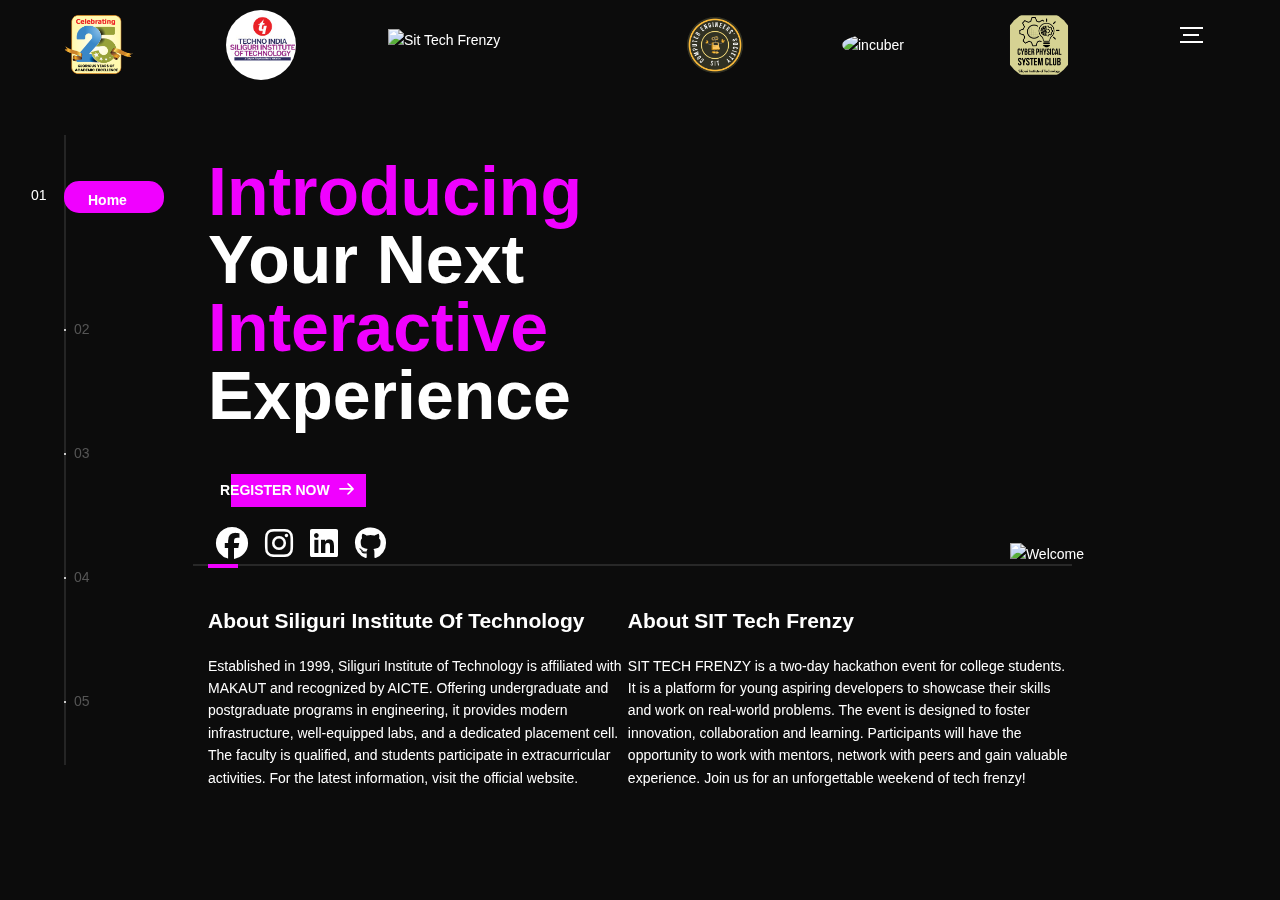
==== commit aaf22227: "Added Colors" ====
--- a/index.html
+++ b/index.html
@@ -1,77 +1,134 @@
 <!DOCTYPE html>
 <html lang="en">
-
-<head>
+  <head>
     <title>Sit Tech Frenzy</title>
     <meta charset="utf-8" />
     <meta name="viewport" content="width=device-width, initial-scale=1" />
     <meta http-equiv="X-UA-Compatible" content="IE=edge" />
     <link rel="icon" type="image/png" href="./assets/img/icon.png" />
-    <link rel="stylesheet" href="https://cdn.jsdelivr.net/npm/swiper@10/swiper-bundle.min.css" />
-    <link rel="stylesheet" href="https://cdnjs.cloudflare.com/ajax/libs/font-awesome/6.4.2/css/all.min.css" referrerpolicy="no-referrer" />
-    <meta name="description" content="North Bengal's Biggest Hackathon Ever Conducted." />
-    <meta name="keywords" content="sittechfrenzy,techfrenzy,sit,hackathon,24hhackaton" />
+    <link
+      rel="stylesheet"
+      href="https://cdn.jsdelivr.net/npm/swiper@10/swiper-bundle.min.css"
+    />
+    <link
+      rel="stylesheet"
+      href="https://cdnjs.cloudflare.com/ajax/libs/font-awesome/6.4.2/css/all.min.css"
+      referrerpolicy="no-referrer"
+    />
+    <meta
+      name="description"
+      content="North Bengal's Biggest Hackathon Ever Conducted."
+    />
+    <meta
+      name="keywords"
+      content="sittechfrenzy,techfrenzy,sit,hackathon,24hhackaton"
+    />
     <meta name="author" content="Sit Tech Frenzy,Soumwadeep Guha" />
     <link rel="stylesheet" href="assets/css/main.css" />
-</head>
+  </head>
 
-<body>
+  <body>
     <!-- notification for small viewports and landscape oriented smartphones -->
     <div class="device-notification">
-        <a class="device-notification--logo" href="https://sit-tech-frenzy.github.io/FinalWebsite/">
-            <img src="assets/img/logo.png" class="logo" alt="Sit Tech Frenzy" />
-        </a>
-        <p class="device-notification--message">
-            North Bengal's Biggest Hackathon Ever Conducted.
-        </p>
+      <a
+        class="device-notification--logo"
+        href="https://sit-tech-frenzy.github.io/FinalWebsite/"
+      >
+        <img src="assets/img/logo.png" class="logo" alt="Sit Tech Frenzy" />
+      </a>
+      <p class="device-notification--message">
+        North Bengal's Biggest Hackathon Ever Conducted.
+      </p>
     </div>
     <div class="perspective effect-rotate-left">
-        <div class="container">
-            <div class="outer-nav--return"></div>
-            <div id="viewport" class="l-viewport">
-                <div class="l-wrapper">
-                    <header class="header">
-                        <a class="header--logo pcview" href="https://www.sittechno.org/" target="_blank">
-                            <img src="assets/img/25yr.png" class="logo-sit" alt="Sit 25yr" />
-                        </a>
-                        <a class="header--logo pcview" href="https://www.sittechno.org/" target="_blank">
-                            <img src="assets/img/sit.jpeg" class="logo-sit" alt="Sit" />
-                        </a>
-                        <a class="header--logo" href="#0">
-                            <img src="assets/img/logo.png" class="logo" alt="Sit Tech Frenzy" />
-                        </a>
-                        <a class="header--logo pcview" href="https://www.facebook.com/profile.php?id=100063745523356" target="_blank">
-                            <img src="assets/img/ces.png" class="logo-sit" alt="Sit" />
-                        </a>
-                        <a class="header--logo pcview" href="https://www.facebook.com/profile.php?id=100093603254567" target="_blank">
-                            <img src="assets/img/cps.png" class="logo-sit" alt="Sit" />
-                        </a>
-                        <!-- <button class="header--cta cta">Timelines</button> -->
-                        <div class="header--nav-toggle">
-                            <span></span>
-                        </div>
-                    </header>
-                    <nav class="l-side-nav">
-                        <ul class="side-nav">
-                            <li class="is-active"><span style="font-weight: bold;font-size: 14px;">Home</span></li>
-                            <li><span style="font-weight: bold;font-size: 14px;">Team</span></li>
-                            <li><span style="font-weight: bold;font-size: 14px;">Themes</span></li>
-                            <li><span style="font-weight: bold;font-size: 14px;">Rules</span></li>
-                            <li><span style="font-weight: bold;font-size: 14px;">Schedule</span></li>
-                        </ul>
-                    </nav>
-                    <ul class="l-main-content main-content">
-                        <li class="l-section section section--is-active">
-                            <div class="intro">
-                                <div class="intro--banner">
-                                    <h2 style="margin-top: 100px">
-                                        <b><i style="color: #f001ff;">Introducing</b></i> <br> <br> Your Next<br/>Interactive<br />Experience
-                                    </h2>
-                                    <p>
-                                        <b>A 24 Hour Long Hackathon Conducted By <br />Siliguri
-                        Institute Of Technology</b
-                      >
-                    </p>
+      <div class="container">
+        <div class="outer-nav--return"></div>
+        <div id="viewport" class="l-viewport">
+          <div class="l-wrapper">
+            <header class="header">
+              <a
+                class="header--logo pcview"
+                href="https://www.sittechno.org/"
+                target="_blank"
+              >
+                <img
+                  src="assets/img/25yr.png"
+                  class="logo-sit"
+                  alt="Sit 25yr"
+                />
+              </a>
+              <a
+                class="header--logo pcview"
+                href="https://www.sittechno.org/"
+                target="_blank"
+              >
+                <img src="assets/img/sit.jpeg" class="logo-sit" alt="Sit" />
+              </a>
+              <a class="header--logo" href="#0">
+                <img
+                  src="assets/img/logo.png"
+                  class="logo"
+                  alt="Sit Tech Frenzy"
+                />
+              </a>
+              <a
+                class="header--logo pcview"
+                href="https://www.facebook.com/profile.php?id=100063745523356"
+                target="_blank"
+              >
+                <img src="assets/img/ces.png" class="logo-sit" alt="Sit" />
+              </a>
+              <a
+                class="header--logo pcview"
+                href="https://www.facebook.com/profile.php?id=100063745523356"
+                target="_blank"
+              >
+                <img src="assets/img/incu.png" class="logo-sit" alt="incuber" />
+              </a>
+              <a
+                class="header--logo pcview"
+                href="https://www.facebook.com/profile.php?id=100093603254567"
+                target="_blank"
+              >
+                <img src="assets/img/cps.png" class="logo-sit" alt="Sit" />
+              </a>
+              <!-- <button class="header--cta cta">Timelines</button> -->
+              <div class="header--nav-toggle">
+                <span></span>
+              </div>
+            </header>
+            <nav class="l-side-nav">
+              <ul class="side-nav">
+                <li class="is-active">
+                  <span style="font-weight: bold; font-size: 14px">Home</span>
+                </li>
+                <li>
+                  <span style="font-weight: bold; font-size: 14px">Team</span>
+                </li>
+                <li>
+                  <span style="font-weight: bold; font-size: 14px">Themes</span>
+                </li>
+                <li>
+                  <span style="font-weight: bold; font-size: 14px">Rules</span>
+                </li>
+                <li>
+                  <span style="font-weight: bold; font-size: 14px"
+                    >Schedule</span
+                  >
+                </li>
+              </ul>
+            </nav>
+            <ul class="l-main-content main-content">
+              <li class="l-section section section--is-active">
+                <div class="intro">
+                  <div class="intro--banner">
+                    <h1>
+                      <span style="color: #f001ff">Introducing</span><br />Your
+                      Next <br />
+                      <span style="color: #f001ff">Interactive</span>
+                      <br />
+                      Experience
+                    </h1>
                     <a
                       href="https://forms.gle/BXc3X2QmfnKmSHAy8"
                       target="_blank"
@@ -175,7 +232,7 @@
                             <div class="card-body">
                               <p>Prof. (Dr.) Mithun Chakraborty</p>
                               <p class="card-text">
-                                Principal <br>Siliguri Institute Of Technology
+                                Principal <br />Siliguri Institute Of Technology
                               </p>
                             </div>
                           </div>
@@ -190,7 +247,7 @@
                             <div class="card-body">
                               <p>Prof. Anupam Mukherjee</p>
                               <p class="card-text">
-                                HOD <br>Computer Science And Engineering
+                                HOD <br />Computer Science And Engineering
                               </p>
                             </div>
                           </div>
@@ -205,7 +262,7 @@
                             <div class="card-body">
                               <p>Prof. (Dr.) Sirshendu Shekhar Ghosh</p>
                               <p class="card-text">
-                                HOD <br>Information Technology
+                                HOD <br />Information Technology
                               </p>
                             </div>
                           </div>
@@ -220,7 +277,8 @@
                             <div class="card-body">
                               <p>Prof. (Dr.) Debajyoti Misra</p>
                               <p class="card-text">
-                                HOD <br>Electronics And Communication Engineering
+                                HOD <br />Electronics And Communication
+                                Engineering
                               </p>
                             </div>
                           </div>
@@ -235,7 +293,7 @@
                             <div class="card-body">
                               <p>Prof. Mithun Roy</p>
                               <p class="card-text">
-                                Assistant Professor <br>Department of Computer
+                                Assistant Professor <br />Department of Computer
                                 Science & Engineering
                               </p>
                             </div>
@@ -251,7 +309,7 @@
                             <div class="card-body">
                               <p>Prof. (Dr.) Joydeep Dutta</p>
                               <p class="card-text">
-                                Associate Professor <br>Department of Computer
+                                Associate Professor <br />Department of Computer
                                 Science & Engineering
                               </p>
                             </div>
@@ -267,7 +325,7 @@
                             <div class="card-body">
                               <p>Prof. Mainak Sanyal</p>
                               <p class="card-text">
-                                Assistant Professor <br>Department of Computer
+                                Assistant Professor <br />Department of Computer
                                 Science & Engineering
                               </p>
                             </div>
@@ -283,41 +341,58 @@
                             <div class="card-body">
                               <p>Soumwadeep Guha</p>
                               <p class="card-text">
-                                <b>SIT Tech Frenzy Organiser</b> <br>SIH'22 Winner,ex-Intern Pentonix,Student Of The Year,CSE 4th Year Student
-                                    </p>
-                                </div>
-                            </div>
-                </div>
-                <div class="swiper-slide">
-                    <div class="card" style="width: 18rem">
-                        <img src="./assets/img/shreshtha.jpeg" class="card-img-top" alt="Shreshtha Das" />
-                        <div class="card-body">
-                            <p>Shreshtha Das</p>
-                            <p class="card-text">
-                                <b>SIT Tech Frenzy Organiser</b> <br>IIT Dhanbad's Hack Fest Finalist,<br />CSE 4th Year Student
-                            </p>
-                        </div>
-                    </div>
-                </div>
+                                <b>SIT Tech Frenzy Organiser</b> <br />SIH'22
+                                Winner,ex-Intern Pentonix,Student Of The
+                                Year,CSE 4th Year Student
+                              </p>
+                            </div>
+                          </div>
+                        </div>
+                        <div class="swiper-slide">
+                          <div class="card" style="width: 18rem">
+                            <img
+                              src="./assets/img/shreshtha.jpeg"
+                              class="card-img-top"
+                              alt="Shreshtha Das"
+                            />
+                            <div class="card-body">
+                              <p>Shreshtha Das</p>
+                              <p class="card-text">
+                                <b>SIT Tech Frenzy Organiser</b> <br />IIT
+                                Dhanbad's Hack Fest Finalist,<br />CSE 4th Year
+                                Student
+                              </p>
+                            </div>
+                          </div>
+                        </div>
 
-                <!-- Technical Team-->
-                <div class="swiper-slide">
-                    <div class="card" style="width: 18rem">
-                        <img src="./assets/img/himangshu.jpg" class="card-img-top" alt="Himanshu Saha Prasad" />
-                        <div class="card-body">
-                            <p>Himanshu Saha Prasad</p>
-                            <p class="card-text">
-                                <b>SIT Tech Frenzy Technical Lead<br /></b>Lead @ GDSC SIT<br />CSE 3rd Year Student
-                            </p>
-                        </div>
-                    </div>
-                </div>
-                <div class="swiper-slide">
-                    <div class="card" style="width: 18rem">
-                        <img src="./assets/img/swarnadeep.jpg" class="card-img-top" alt="Swarnadeep Saha Poddar" />
-                        <div class="card-body">
-                            <p>Swarnadeep Saha Poddar</p>
-                            <p class="card-text">
+                        <!-- Technical Team-->
+                        <div class="swiper-slide">
+                          <div class="card" style="width: 18rem">
+                            <img
+                              src="./assets/img/himangshu.jpg"
+                              class="card-img-top"
+                              alt="Himanshu Saha Prasad"
+                            />
+                            <div class="card-body">
+                              <p>Himanshu Saha Prasad</p>
+                              <p class="card-text">
+                                <b>SIT Tech Frenzy Technical Lead<br /></b>Lead
+                                @ GDSC SIT<br />CSE 3rd Year Student
+                              </p>
+                            </div>
+                          </div>
+                        </div>
+                        <div class="swiper-slide">
+                          <div class="card" style="width: 18rem">
+                            <img
+                              src="./assets/img/swarnadeep.jpg"
+                              class="card-img-top"
+                              alt="Swarnadeep Saha Poddar"
+                            />
+                            <div class="card-body">
+                              <p>Swarnadeep Saha Poddar</p>
+                              <p class="card-text">
                                 <b>SIT Tech Frenzy Technical Co-Lead<br /></b
                                 >Cloud Executive @ GDSC SIT<br />CSE 2nd Year
                                 Student
@@ -334,19 +409,24 @@
                             <div class="card-body">
                               <p>Dipak Agarwal</p>
                               <p class="card-text">
-                                <b>SIT Tech Frenzy Technical Team </b><br />CSE 3rd Year Student
-                            </p>
-                        </div>
-                    </div>
-                </div>
+                                <b>SIT Tech Frenzy Technical Team </b><br />CSE
+                                3rd Year Student
+                              </p>
+                            </div>
+                          </div>
+                        </div>
 
-                <!-- Event Team-->
-                <div class="swiper-slide">
-                    <div class="card" style="width: 18rem">
-                        <img src="./assets/img/satyaki.jpg" class="card-img-top" alt="Satyaki Sinha" />
-                        <div class="card-body">
-                            <p>Satayaki Sinha</p>
-                            <p class="card-text">
+                        <!-- Event Team-->
+                        <div class="swiper-slide">
+                          <div class="card" style="width: 18rem">
+                            <img
+                              src="./assets/img/satyaki.jpg"
+                              class="card-img-top"
+                              alt="Satyaki Sinha"
+                            />
+                            <div class="card-body">
+                              <p>Satayaki Sinha</p>
+                              <p class="card-text">
                                 <b>SIT Tech Frenzy Event Advisor<br /></b
                                 >Founding member of the Drone Team to get
                                 AICTE SPICE funding <br /><br />ECE 4th Year
@@ -367,20 +447,24 @@
                             <div class="card-body">
                               <p>Sagar Paswan</p>
                               <p class="card-text">
-                                <b>SIT Tech Frenzy Marketing Lead <br /></b>CPS Club Lead <br />ECE 3rd Year Student
-                            </p>
-                        </div>
-                    </div>
-                </div>
-                <div class="swiper-slide">
-                    <div class="card" style="width: 18rem">
-                        <img src="./assets/img/annwesha.jpg" class="card-img-top" alt="Anwesha Bhattacharjee" />
-                        <div class="card-body">
-                            <p>Anwesha Bhattacharjee</p>
-                            <p class="card-text">
+                                <b>SIT Tech Frenzy Marketing Lead <br /></b>CPS
+                                Club Lead <br />ECE 3rd Year Student
+                              </p>
+                            </div>
+                          </div>
+                        </div>
+                        <div class="swiper-slide">
+                          <div class="card" style="width: 18rem">
+                            <img
+                              src="./assets/img/annwesha.jpg"
+                              class="card-img-top"
+                              alt="Anwesha Bhattacharjee"
+                            />
+                            <div class="card-body">
+                              <p>Anwesha Bhattacharjee</p>
+                              <p class="card-text">
                                 <b>SIT Tech Frenzy Marketing Co-Lead <br /></b
-                                >CPS Club Core Member <br />ECE 3rd Year
-                                Student
+                                >CPS Club Core Member <br />ECE 3rd Year Student
                               </p>
                             </div>
                           </div>
@@ -448,19 +532,23 @@
                             <div class="card-body">
                               <p>Subhshree Saha</p>
                               <p class="card-text">
-                                <b>SIT Tech Frenzy Content Lead </b><br />CSE 3rd Year Student
-                            </p>
-                        </div>
-                    </div>
-                </div>
-                <div class="swiper-slide">
-                    <div class="card" style="width: 18rem">
-                        <img src="./assets/img/sneha.jpg" alt="Sneha Guha Neogi" />
-                        <div class="card-body">
-                            <p>Sneha Guha Neogi</p>
-                            <p class="card-text">
+                                <b>SIT Tech Frenzy Content Lead </b><br />CSE
+                                3rd Year Student
+                              </p>
+                            </div>
+                          </div>
+                        </div>
+                        <div class="swiper-slide">
+                          <div class="card" style="width: 18rem">
+                            <img
+                              src="./assets/img/sneha.jpg"
+                              alt="Sneha Guha Neogi"
+                            />
+                            <div class="card-body">
+                              <p>Sneha Guha Neogi</p>
+                              <p class="card-text">
                                 <b>SIT Tech Frenzy Content Writer Co-Lead</b
-                                ><br />CSE 3rd Year Student 
+                                ><br />CSE 3rd Year Student
                               </p>
                             </div>
                           </div>
@@ -476,326 +564,408 @@
                             <div class="card-body">
                               <p>Alik Sarkar</p>
                               <p class="card-text">
-                                <b>SIT Tech Frenzy Marketing Team </b><br />CSE 4th Year Student
-                            </p>
-                        </div>
+                                <b>SIT Tech Frenzy Marketing Team </b><br />CSE
+                                4th Year Student
+                              </p>
+                            </div>
+                          </div>
+                        </div>
+                        <div class="swiper-slide">
+                          <div class="card" style="width: 18rem">
+                            <img
+                              src="./assets/img/sourav.jpg"
+                              alt="Sourav Paul"
+                            />
+                            <div class="card-body">
+                              <p>Sourav Paul</p>
+                              <p class="card-text">
+                                <b>SIT Tech Frenzy Marketing Team </b><br />ECE
+                                4th Year Student
+                              </p>
+                            </div>
+                          </div>
+                        </div>
+                        <div class="swiper-slide">
+                          <div class="card" style="width: 18rem">
+                            <img
+                              src="./assets/img/subhadeep.jpg"
+                              alt="Subhdeep Kundu"
+                            />
+                            <div class="card-body">
+                              <p>Subhdeep Kundu</p>
+                              <p class="card-text">
+                                <b>SIT Tech Frenzy Marketing Team </b><br />CSE
+                                3rd Year Student
+                              </p>
+                            </div>
+                          </div>
+                        </div>
+                        <div class="swiper-slide">
+                          <div class="card" style="width: 18rem">
+                            <img
+                              src="./assets/img/arijit.jpg"
+                              alt="Arijit Bhattacharyya"
+                            />
+                            <div class="card-body">
+                              <p>Arijit Bhattacharyya</p>
+                              <p class="card-text">
+                                <b>SIT Tech Frenzy Marketing Team </b><br />CSE
+                                2nd Year Student
+                              </p>
+                            </div>
+                          </div>
+                        </div>
+                      </div>
+                      <div class="swiper-button-next"></div>
+                      <div class="swiper-button-prev"></div>
+                      <div class="swiper-pagination"></div>
                     </div>
+                  </div>
                 </div>
-                <div class="swiper-slide">
-                    <div class="card" style="width: 18rem">
-                        <img src="./assets/img/sourav.jpg" alt="Sourav Paul" />
-                        <div class="card-body">
-                            <p>Sourav Paul</p>
-                            <p class="card-text">
-                                <b>SIT Tech Frenzy Marketing Team </b><br />ECE 4th Year Student
-                            </p>
-                        </div>
-                    </div>
-                </div>
-                <div class="swiper-slide">
-                    <div class="card" style="width: 18rem">
-                        <img src="./assets/img/subhadeep.jpg" alt="Subhdeep Kundu" />
-                        <div class="card-body">
-                            <p>Subhdeep Kundu</p>
-                            <p class="card-text">
-                                <b>SIT Tech Frenzy Marketing Team </b><br />CSE 3rd Year Student
-                            </p>
-                        </div>
-                    </div>
-                </div>
-                <div class="swiper-slide">
-                    <div class="card" style="width: 18rem">
-                        <img src="./assets/img/arijit.jpg" alt="Arijit Bhattacharyya" />
-                        <div class="card-body">
-                            <p>Arijit Bhattacharyya</p>
-                            <p class="card-text">
-                                <b>SIT Tech Frenzy Marketing Team </b><br />CSE 2nd Year Student
-                            </p>
-                        </div>
-                    </div>
-                </div>
-            </div>
-            <div class="swiper-button-next"></div>
-            <div class="swiper-button-prev"></div>
-            <div class="swiper-pagination"></div>
-        </div>
-    </div>
-    </div>
-    </li>
-    <li class="l-section section">
-        <div class="about">
-            <div class="about--banner">
-                <h2 style="margin-top: 100px" class="pcview">
-                    We<br />Believe In<br />Passionate<br />People
-                </h2>
-                <h1 style="text-align: center; font-style: italic" class="pcview">
-                    Problem Statements:
-                </h1>
-                <h2 style="margin-top: 100px" class="mobview">
-                    Our Problem Statements
-                </h2>
-                <img src="assets/img/about-visual.png" alt="Themes" />
-            </div>
-            <div class="swiper mySwiper" id="dectop">
-                <div class="swiper-wrapper">
-                    <div class="swiper-slide">
-                        <div class="card">
-                            <h3>Smart Automation</h3>
-                            <p>
-                                Ideas focused on the intelligent use of resources for transforming and advancements of technology with combining the artificial intelligence to explore more various sources and get valuable insights.
-                            </p>
-                        </div>
-                    </div>
-                    <div class="swiper-slide">
-                        <div class="card">
-                            <h3>FITNESS & SPORTS</h3>
-                            <p>
-                                Ideas that can boost fitness activities and assist in keeping fit.
-                            </p>
-                        </div>
-                    </div>
-                    <div class="swiper-slide">
-                        <div class="card">
-                            <h3>HERITAGE & CULTURE</h3>
-                            <p>
-                                Ideas that showcase the rich cultural heritage and traditions of India.
-                            </p>
-                        </div>
-                    </div>
-                    <div class="swiper-slide">
-                        <div class="card">
-                            <h3>MEDTECH/BIOTECH/ HEALTHTECH</h3>
-                            <p>
-                                Cutting-edge technology in these sectors continues to be in demand. Recent shifts in healthcare trends, growing populations also present an array of opportunities for innovation.
-                            </p>
-                        </div>
-                    </div>
-                    <div class="swiper-slide">
-                        <div class="card">
-                            <h3>AGRICULTURE, FOODTECH & RURAL DEVELOPMENT</h3>
-                            <p>
-                                Developing solutions, keeping in mind the need to enhance the primary sector of India - Agriculture and to manage and process our agriculture produce.
-                            </p>
-                        </div>
-                    </div>
-                    <div class="swiper-slide">
-                        <div class="card">
-                            <h3>SMART VEHICLES</h3>
-                            <p>
-                                Creating intelligent devices to improve the commutation sector.
-                            </p>
-                        </div>
-                    </div>
-                    <div class="swiper-slide">
-                        <div class="card">
-                            <h3>TRANSPORTATION & LOGISTICS</h3>
-                            <p>
-                                Submit your ideas to address the growing pressures on the city’s resources, transport networks, and logistic infrastructure.
-                            </p>
-                        </div>
-                    </div>
-                    <div class="swiper-slide">
-                        <div class="card">
-                            <h3>ROBOTICS AND DRONES</h3>
-                            <p>
-                                There is a need to design drones and robots that can solve some of the pressing challenges of India such as handling medical emergencies, search and rescue operations, etc.
-                            </p>
-                        </div>
-                    </div>
-                    <div class="swiper-slide">
-                        <div class="card">
-                            <h3>CLEAN & GREEN TECHNOLOGY</h3>
-                            <p>
-                                Solutions could be in the form of waste segregation, disposal, and an improved sanitation system.
-                            </p>
-                        </div>
-                    </div>
-                    <div class="swiper-slide">
-                        <div class="card">
-                            <h3>TOURISM</h3>
-                            <p>
-                                A solution/idea that can boost the current situation of the tourism industries including hotels, travel and others.
-                            </p>
-                        </div>
-                    </div>
-                    <div class="swiper-slide">
-                        <div class="card">
-                            <h3>RENEWABLE/ SUSTAINABLE ENERGY</h3>
-                            <p>
-                                Innovative ideas that help manage and generate renewable /sustainable sources more efficiently.
-                            </p>
-                        </div>
-                    </div>
-                    <div class="swiper-slide">
-                        <div class="card">
-                            <h3>BLOCKCHAIN & CYBERSECURITY</h3>
-                            <p>
-                                Provide ideas in a decentralized and distributed ledger technology used to store digital information that powers cryptocurrencies and NFTs and can radically change multiple sectors.
-                            </p>
-                        </div>
-                    </div>
-                    <div class="swiper-slide">
-                        <div class="card">
-                            <h3>SMART EDUCATION</h3>
-                            <p>
-                                Smart education,a concept that describes learning in the digital age. It enables learners to learn more effectively, efficiently, flexibly and comfortably.
-                            </p>
-                        </div>
-                    </div>
-                    <div class="swiper-slide">
-                        <div class="card">
-                            <h3>DISASTER MANAGEMENT</h3>
-                            <p>
-                                Disaster management includes ideas related to risk mitigation, Planning and management before, after or during a disaster.
-                            </p>
-                        </div>
-                    </div>
-                    <div class="swiper-slide">
-                        <div class="card">
-                            <h3>TOYS</h3>
-                            <p>
-                                Challenge your creative mind to conceptualize and develop unique toys and games based on our civilization, history, and culture etc.
-                            </p>
-                        </div>
-                    </div>
-                    <div class="swiper-slide">
-                        <div class="card">
-                            <h3>MISCELLANEOUS</h3>
-                            <p>
-                                Technology ideas in tertiary sectors like Hospitality, Financial Services, Entertainment and Retail.
-                            </p>
-                        </div>
-                    </div>
-                </div>
-                <div class="swiper-button-next"></div>
-                <div class="swiper-button-prev"></div>
-                <div class="swiper-pagination"></div>
-            </div>
-        </div>
-    </li>
-    <li class="l-section section">
-        <div class="hire">
-            <div class="about--banner">
-                <h1 style="
-                        margin-top: 60px;
-                        text-align: center;
-                        font-size: 38px;
-                      ">
-                    Guidelines
-                </h1>
-                <h3>
-                    1. There should be 2-6 members in each team. <br />2. Students from same department as well as different department are allowed to participate in the same team.
-                    <br />3. Participants should not register more than once.
-                    <br />4. Any participants found registered in multiple teams will be disqualified. <br />5.For 1st Year Students: You All Can Simply Create A PPT On Your Ideas And Present It.Project Making Is Optional For 1st Yr Students.
-                    <br />6.Prizes : Chance To Get A Patent On Your Work! Mementos, Featured In Magazine Certificates And Lots More!
-                    <br />7. Certificate for participation will be provided for all participants.<br />
-                    <a href="https://docs.google.com/document/d/1bvpd_YvVGyPsO0KnrLq6lO7SJZ1Cvp-FaHptOKmEU2g/edit?usp=drivesdk" target="_blank">More details</a>
-                </h3>
-
-                <!-- <iframe class="one" src="https://docs.google.com/document/d/e/2PACX-1vQgsaT0F8812lw43FoQX739qwC2gtRAQvraiyIXvVIp6pN5gsQzLbFc2z2Se_uf8akDf4c2jaUKMlGQ/pub?embedded=true"></iframe> -->
-            </div>
-        </div>
-    </li>
-    <li class="l-section section">
-        <div class="hire">
-            <div class="timeline">
-                <div class="swiper mySwiper">
+              </li>
+              <li class="l-section section">
+                <div class="about">
+                  <div class="about--banner">
+                    <h2 style="margin-top: 100px" class="pcview">
+                      We<br />Believe In<br />Passionate<br />People
+                    </h2>
+                    <h1
+                      style="text-align: center; font-style: italic"
+                      class="pcview"
+                    >
+                      Problem Statements:
+                    </h1>
+                    <h2 style="margin-top: 100px" class="mobview">
+                      Our Problem Statements
+                    </h2>
+                    <img src="assets/img/about-visual.png" alt="Themes" />
+                  </div>
+                  <div class="swiper mySwiper" id="dectop">
                     <div class="swiper-wrapper">
-                        <div class="swiper-slide">
-                            <div class="card">
-                                <h1>Timelines</h1>
-                                <h3>Day-1(2nd November 2023)</h3>
-                                <p>
-                                    <b>Registration:</b> 9:30 AM - 10:20 AM <br />
-                                    <b>Opening Ceremony:</b> 10:30 AM - 11:30 AM
-                                    <br />
-                                    <b>Hackathon Starts:</b> 11:30 AM - 1:15 PM <br />
-                                    <b>Refuel Yourself:</b> 1:20 PM - 2:20 PM <br />
-                                    <b>Back To Hacking:</b> 2:30 PM - 5:00 PM <br />
-                                    <b>Surprise:</b> Judge Evaluation<br />
-                                    <b>Hack Resumes At Home:</b> From 7:00 PM<br />
-                                    <b> <a href="https://docs.google.com/document/d/1midzRz_TcU8CB8_GKzQH-oo5FXBZxgjvlYrY69UdxkE/edit?usp=drivesdk" target="_blank">More Details</a></b>
-                                </p>
-                                <!-- <iframe class="two" src="https://docs.google.com/document/d/e/2PACX-1vSeewzLHTNMkxEeUBh8UZFnif9xyH7SjZAbQQKK-fncD5RuHqiMxOefhkymfRSbfEOivVQ2jAEQYhfs/pub?embedded=true"></iframe> -->
-                            </div>
-                        </div>
-                        <div class="swiper-slide">
-                            <div class="card">
-                                <h1>Timelines</h1>
-                                <h3>Day-2(3rd November 2023)</h3>
-                                <p>
-                                    <b>Final Ride:</b> 9:00 AM - 10:30 AM Give Life To Your <b>Project(PPT):</b> 10:30 AM - 12:30 PM<br />
-                                    <b>Project Submission With PPT:</b> 12:30 PM - 1:00 PM<br />
-                                    <b>Refuel Yourself:</b> 1:00 PM - 2:00 PM<br />
-                                    <b>Back To Hacking:</b> 2:30 PM - 5:00 PM<br />
-                                    <b>Result Announcement And Prize Distribution:</b> From 4:00 PM<br />
-                                    <b><a href="https://docs.google.com/document/d/1iZmi38wck8pHs72ZRAIodALpiwWP3rjeMVxBO8DJm74/edit?usp=drivesdk" target="_blank">More Details</a></b>
-                                </p>
-                                <!-- <iframe class="two" src="https://docs.google.com/document/d/e/2PACX-1vRgIuRY2o67fvp9EWVmaDbjleZNJXIJCatQkWEiSHpjWo1_nICi4obnwdZwloSAGzARWIzDsjH59bOO/pub?embedded=true"></iframe>-->
-                            </div>
-                        </div>
-                        <div class="swiper-slide">
-                            <div class="card">
-                                <h1>Prizes</h1>
-                                <p>
-                                    <b>🎉 First Prize =</b> Memento,Certificate & Opportunity For Patent.<br />
-                                    <b>🎉 Second Prize =</b> Memento,Certificate & Opportunity For Patent.<br />
-                                    <b>🎉 Third Prize =</b> Memento,Certificate & Opportunity For Patent.<br />
-                                    <b>Every Participants =</b> An Awesome Looking.<br /> E-Certificate,Which Will Give You MAR Points.
-                                </p>
-                            </div>
-                        </div>
+                      <div class="swiper-slide">
+                        <div class="card">
+                          <h3>Smart Automation</h3>
+                          <p>
+                            Ideas focused on the intelligent use of resources
+                            for transforming and advancements of technology with
+                            combining the artificial intelligence to explore
+                            more various sources and get valuable insights.
+                          </p>
+                        </div>
+                      </div>
+                      <div class="swiper-slide">
+                        <div class="card">
+                          <h3>FITNESS & SPORTS</h3>
+                          <p>
+                            Ideas that can boost fitness activities and assist
+                            in keeping fit.
+                          </p>
+                        </div>
+                      </div>
+                      <div class="swiper-slide">
+                        <div class="card">
+                          <h3>HERITAGE & CULTURE</h3>
+                          <p>
+                            Ideas that showcase the rich cultural heritage and
+                            traditions of India.
+                          </p>
+                        </div>
+                      </div>
+                      <div class="swiper-slide">
+                        <div class="card">
+                          <h3>MEDTECH/BIOTECH/ HEALTHTECH</h3>
+                          <p>
+                            Cutting-edge technology in these sectors continues
+                            to be in demand. Recent shifts in healthcare trends,
+                            growing populations also present an array of
+                            opportunities for innovation.
+                          </p>
+                        </div>
+                      </div>
+                      <div class="swiper-slide">
+                        <div class="card">
+                          <h3>AGRICULTURE, FOODTECH & RURAL DEVELOPMENT</h3>
+                          <p>
+                            Developing solutions, keeping in mind the need to
+                            enhance the primary sector of India - Agriculture
+                            and to manage and process our agriculture produce.
+                          </p>
+                        </div>
+                      </div>
+                      <div class="swiper-slide">
+                        <div class="card">
+                          <h3>SMART VEHICLES</h3>
+                          <p>
+                            Creating intelligent devices to improve the
+                            commutation sector.
+                          </p>
+                        </div>
+                      </div>
+                      <div class="swiper-slide">
+                        <div class="card">
+                          <h3>TRANSPORTATION & LOGISTICS</h3>
+                          <p>
+                            Submit your ideas to address the growing pressures
+                            on the city’s resources, transport networks, and
+                            logistic infrastructure.
+                          </p>
+                        </div>
+                      </div>
+                      <div class="swiper-slide">
+                        <div class="card">
+                          <h3>ROBOTICS AND DRONES</h3>
+                          <p>
+                            There is a need to design drones and robots that can
+                            solve some of the pressing challenges of India such
+                            as handling medical emergencies, search and rescue
+                            operations, etc.
+                          </p>
+                        </div>
+                      </div>
+                      <div class="swiper-slide">
+                        <div class="card">
+                          <h3>CLEAN & GREEN TECHNOLOGY</h3>
+                          <p>
+                            Solutions could be in the form of waste segregation,
+                            disposal, and an improved sanitation system.
+                          </p>
+                        </div>
+                      </div>
+                      <div class="swiper-slide">
+                        <div class="card">
+                          <h3>TOURISM</h3>
+                          <p>
+                            A solution/idea that can boost the current situation
+                            of the tourism industries including hotels, travel
+                            and others.
+                          </p>
+                        </div>
+                      </div>
+                      <div class="swiper-slide">
+                        <div class="card">
+                          <h3>RENEWABLE/ SUSTAINABLE ENERGY</h3>
+                          <p>
+                            Innovative ideas that help manage and generate
+                            renewable /sustainable sources more efficiently.
+                          </p>
+                        </div>
+                      </div>
+                      <div class="swiper-slide">
+                        <div class="card">
+                          <h3>BLOCKCHAIN & CYBERSECURITY</h3>
+                          <p>
+                            Provide ideas in a decentralized and distributed
+                            ledger technology used to store digital information
+                            that powers cryptocurrencies and NFTs and can
+                            radically change multiple sectors.
+                          </p>
+                        </div>
+                      </div>
+                      <div class="swiper-slide">
+                        <div class="card">
+                          <h3>SMART EDUCATION</h3>
+                          <p>
+                            Smart education,a concept that describes learning in
+                            the digital age. It enables learners to learn more
+                            effectively, efficiently, flexibly and comfortably.
+                          </p>
+                        </div>
+                      </div>
+                      <div class="swiper-slide">
+                        <div class="card">
+                          <h3>DISASTER MANAGEMENT</h3>
+                          <p>
+                            Disaster management includes ideas related to risk
+                            mitigation, Planning and management before, after or
+                            during a disaster.
+                          </p>
+                        </div>
+                      </div>
+                      <div class="swiper-slide">
+                        <div class="card">
+                          <h3>TOYS</h3>
+                          <p>
+                            Challenge your creative mind to conceptualize and
+                            develop unique toys and games based on our
+                            civilization, history, and culture etc.
+                          </p>
+                        </div>
+                      </div>
+                      <div class="swiper-slide">
+                        <div class="card">
+                          <h3>MISCELLANEOUS</h3>
+                          <p>
+                            Technology ideas in tertiary sectors like
+                            Hospitality, Financial Services, Entertainment and
+                            Retail.
+                          </p>
+                        </div>
+                      </div>
                     </div>
                     <div class="swiper-button-next"></div>
                     <div class="swiper-button-prev"></div>
                     <div class="swiper-pagination"></div>
+                  </div>
                 </div>
-            </div>
+              </li>
+              <li class="l-section section">
+                <div class="hire">
+                  <div class="about--banner">
+                    <h1
+                      style="
+                        margin-top: 60px;
+                        text-align: center;
+                        font-size: 38px;
+                      "
+                    >
+                      Guidelines
+                    </h1>
+                    <h3>
+                      1. There should be 2-6 members in each team. <br />2.
+                      Students from same department as well as different
+                      department are allowed to participate in the same team.
+                      <br />3. Participants should not register more than once.
+                      <br />4. Any participants found registered in multiple
+                      teams will be disqualified. <br />5.For 1st Year Students:
+                      You All Can Simply Create A PPT On Your Ideas And Present
+                      It.Project Making Is Optional For 1st Yr Students.
+                      <br />6.Prizes : Chance To Get A Patent On Your Work!
+                      Mementos, Featured In Magazine Certificates And Lots More!
+                      <br />7. Certificate for participation will be provided
+                      for all participants.<br />
+                      <a
+                        href="https://docs.google.com/document/d/1bvpd_YvVGyPsO0KnrLq6lO7SJZ1Cvp-FaHptOKmEU2g/edit?usp=drivesdk"
+                        target="_blank"
+                        style="color: #f001ff"
+                        >More details</a
+                      >
+                    </h3>
+                    <h3></h3>
+
+                    <!-- <iframe class="one" src="https://docs.google.com/document/d/e/2PACX-1vQgsaT0F8812lw43FoQX739qwC2gtRAQvraiyIXvVIp6pN5gsQzLbFc2z2Se_uf8akDf4c2jaUKMlGQ/pub?embedded=true"></iframe> -->
+                  </div>
+                </div>
+              </li>
+              <li class="l-section section">
+                <div class="hire">
+                  <div class="timeline">
+                    <div class="swiper mySwiper">
+                      <div class="swiper-wrapper">
+                        <div class="swiper-slide">
+                          <div class="card">
+                            <h1>Timelines</h1>
+                            <h3>Day-1(2nd November 2023)</h3>
+                            <p>
+                              <b>Registration:</b> 9:30 AM - 10:20 AM <br />
+                              <b>Opening Ceremony:</b> 10:30 AM - 11:30 AM
+                              <br />
+                              <b>Hackathon Starts:</b> 11:30 AM - 1:15 PM <br />
+                              <b>Refuel Yourself:</b> 1:20 PM - 2:20 PM <br />
+                              <b>Back To Hacking:</b> 2:30 PM - 5:00 PM <br />
+                              <b>Surprise:</b> Judge Evaluation<br />
+                              <b>Hack Resumes At Home:</b> From 7:00 PM<br />
+                              <b>
+                                <a
+                                  href="https://docs.google.com/document/d/1midzRz_TcU8CB8_GKzQH-oo5FXBZxgjvlYrY69UdxkE/edit?usp=drivesdk"
+                                  target="_blank"
+                                  style="color: #f001ff"
+                                  >More Details</a
+                                ></b
+                              >
+                            </p>
+                            <!-- <iframe class="two" src="https://docs.google.com/document/d/e/2PACX-1vSeewzLHTNMkxEeUBh8UZFnif9xyH7SjZAbQQKK-fncD5RuHqiMxOefhkymfRSbfEOivVQ2jAEQYhfs/pub?embedded=true"></iframe> -->
+                          </div>
+                        </div>
+                        <div class="swiper-slide">
+                          <div class="card">
+                            <h1>Timelines</h1>
+                            <h3>Day-2(3rd November 2023)</h3>
+                            <p>
+                              <b>Final Ride:</b> 9:00 AM - 10:30 AM Give Life To
+                              Your <b>Project(PPT):</b> 10:30 AM - 12:30 PM<br />
+                              <b>Project Submission With PPT:</b> 12:30 PM -
+                              1:00 PM<br />
+                              <b>Refuel Yourself:</b> 1:00 PM - 2:00 PM<br />
+                              <b>Back To Hacking:</b> 2:30 PM - 5:00 PM<br />
+                              <b>Result Announcement And Prize Distribution:</b>
+                              From 4:00 PM<br />
+                              <b
+                                ><a
+                                  href="https://docs.google.com/document/d/1iZmi38wck8pHs72ZRAIodALpiwWP3rjeMVxBO8DJm74/edit?usp=drivesdk"
+                                  target="_blank"
+                                  style="color: #f001ff"
+                                  >More Details</a
+                                ></b
+                              >
+                            </p>
+                            <!-- <iframe class="two" src="https://docs.google.com/document/d/e/2PACX-1vRgIuRY2o67fvp9EWVmaDbjleZNJXIJCatQkWEiSHpjWo1_nICi4obnwdZwloSAGzARWIzDsjH59bOO/pub?embedded=true"></iframe>-->
+                          </div>
+                        </div>
+                        <div class="swiper-slide">
+                          <div class="card">
+                            <h1>Prizes</h1>
+                            <p>
+                              <b>🎉 First Prize =</b> Memento,Certificate &
+                              Opportunity For Patent.<br />
+                              <b>🎉 Second Prize =</b> Memento,Certificate &
+                              Opportunity For Patent.<br />
+                              <b>🎉 Third Prize =</b> Memento,Certificate &
+                              Opportunity For Patent.<br />
+                              <b>Every Participants =</b> An Awesome Looking.<br />
+                              E-Certificate,Which Will Give You MAR Points.
+                            </p>
+                          </div>
+                        </div>
+                      </div>
+                      <div class="swiper-button-next"></div>
+                      <div class="swiper-button-prev"></div>
+                      <div class="swiper-pagination"></div>
+                    </div>
+                  </div>
+                </div>
+              </li>
+            </ul>
+          </div>
         </div>
-    </li>
-    </ul>
-    </div>
-    </div>
-    </div>
-    <ul class="outer-nav">
+      </div>
+      <ul class="outer-nav">
         <li class="is-active">Home</li>
         <li>Team</li>
         <li>Themes</li>
         <li>Rules</li>
         <li>Schedule</li>
-    </ul>
+      </ul>
     </div>
 
     <!-- Swipper -->
     <script src="https://cdn.jsdelivr.net/npm/swiper@10/swiper-bundle.min.js"></script>
     <!-- Initialize Swiper -->
     <script>
-        var swiper = new Swiper(".mySwiper", {
-            spaceBetween: 30,
-            centeredSlides: true,
-            autoplay: {
-                delay: 20000,
-                disableOnInteraction: false,
-            },
-            pagination: {
-                el: ".swiper-pagination",
-                clickable: true,
-            },
-            navigation: {
-                nextEl: ".swiper-button-next",
-                prevEl: ".swiper-button-prev",
-            },
-        });
+      var swiper = new Swiper(".mySwiper", {
+        spaceBetween: 30,
+        centeredSlides: true,
+        autoplay: {
+          delay: 20000,
+          disableOnInteraction: false,
+        },
+        pagination: {
+          el: ".swiper-pagination",
+          clickable: true,
+        },
+        navigation: {
+          nextEl: ".swiper-button-next",
+          prevEl: ".swiper-button-prev",
+        },
+      });
     </script>
 
     <script src="https://ajax.googleapis.com/ajax/libs/jquery/2.2.4/jquery.min.js"></script>
     <script>
-        window.jQuery ||
-            document.write(
-                '<script src="assets/js/vendor/jquery-2.2.4.min.js"><\/script>'
-            );
+      window.jQuery ||
+        document.write(
+          '<script src="assets/js/vendor/jquery-2.2.4.min.js"><\/script>'
+        );
     </script>
     <script src="assets/js/functions-min.js"></script>
-</body>
-
-</html>+  </body>
+</html>
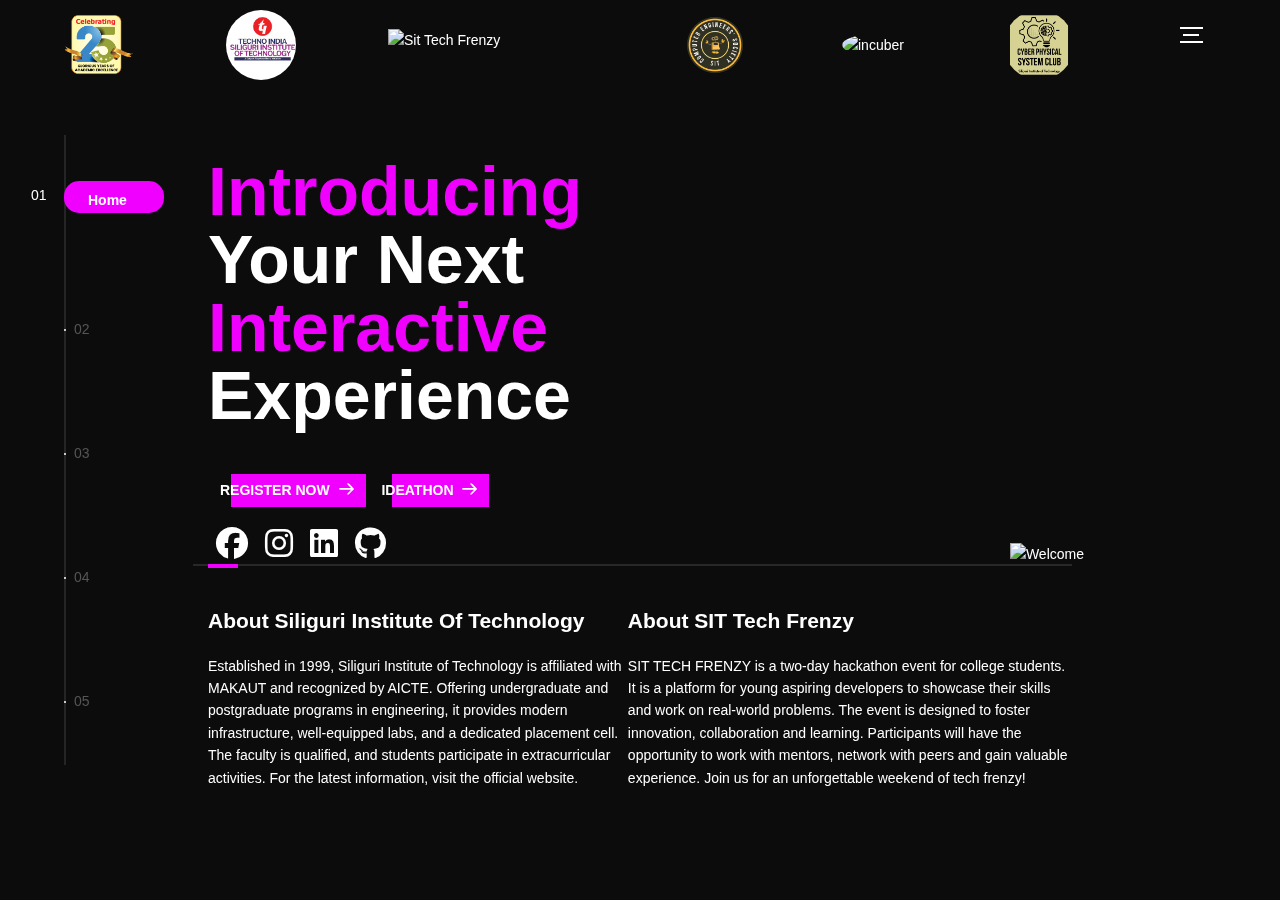
==== commit 2f0bbb6b: "Added New Website" ====
--- a/index.html
+++ b/index.html
@@ -157,6 +157,35 @@
                         </svg>
                         <span class="btn-background"></span></button
                     ></a>
+                    <!-- Ideathon -->
+                    <a
+                      href="./ideathon/"
+                      target="_blank"
+                      style="color: white"
+                    >
+                      <button class="cta">
+                        Ideathon
+                        <svg
+                          version="1.1"
+                          id="Layer_1"
+                          xmlns="http://www.w3.org/2000/svg"
+                          xmlns:xlink="http://www.w3.org/1999/xlink"
+                          x="0px"
+                          y="0px"
+                          viewBox="0 0 150 118"
+                          style="enable-background: new 0 0 150 118"
+                          xml:space="preserve"
+                        >
+                          <g
+                            transform="translate(0.000000,118.000000) scale(0.100000,-0.100000)"
+                          >
+                            <path
+                              d="M870,1167c-34-17-55-57-46-90c3-15,81-100,194-211l187-185l-565-1c-431,0-571-3-590-13c-55-28-64-94-18-137c21-20,33-20,597-20h575l-192-193C800,103,794,94,849,39c20-20,39-29,61-29c28,0,63,30,298,262c147,144,272,271,279,282c30,51,23,60-219,304C947,1180,926,1196,870,1167z"
+                            />
+                          </g>
+                        </svg>
+                        <span class="btn-background"></span></button
+                    ></a>
                     <div class="socials">
                       <a
                         href="https://www.facebook.com/profile.php?id=61551874715764&mibextid=ZbWKwL"
@@ -849,78 +878,8 @@
               <li class="l-section section">
                 <div class="hire">
                   <div class="timeline">
-                    <div class="swiper mySwiper">
-                      <div class="swiper-wrapper">
-                        <div class="swiper-slide">
-                          <div class="card">
-                            <h1>Timelines</h1>
-                            <h3>Day-1(2nd November 2023)</h3>
-                            <p>
-                              <b>Registration:</b> 9:30 AM - 10:20 AM <br />
-                              <b>Opening Ceremony:</b> 10:30 AM - 11:30 AM
-                              <br />
-                              <b>Hackathon Starts:</b> 11:30 AM - 1:15 PM <br />
-                              <b>Refuel Yourself:</b> 1:20 PM - 2:20 PM <br />
-                              <b>Back To Hacking:</b> 2:30 PM - 5:00 PM <br />
-                              <b>Surprise:</b> Judge Evaluation<br />
-                              <b>Hack Resumes At Home:</b> From 7:00 PM<br />
-                              <b>
-                                <a
-                                  href="https://docs.google.com/document/d/1midzRz_TcU8CB8_GKzQH-oo5FXBZxgjvlYrY69UdxkE/edit?usp=drivesdk"
-                                  target="_blank"
-                                  style="color: #f001ff"
-                                  >More Details</a
-                                ></b
-                              >
-                            </p>
-                            <!-- <iframe class="two" src="https://docs.google.com/document/d/e/2PACX-1vSeewzLHTNMkxEeUBh8UZFnif9xyH7SjZAbQQKK-fncD5RuHqiMxOefhkymfRSbfEOivVQ2jAEQYhfs/pub?embedded=true"></iframe> -->
-                          </div>
-                        </div>
-                        <div class="swiper-slide">
-                          <div class="card">
-                            <h1>Timelines</h1>
-                            <h3>Day-2(3rd November 2023)</h3>
-                            <p>
-                              <b>Final Ride:</b> 9:00 AM - 10:30 AM Give Life To
-                              Your <b>Project(PPT):</b> 10:30 AM - 12:30 PM<br />
-                              <b>Project Submission With PPT:</b> 12:30 PM -
-                              1:00 PM<br />
-                              <b>Refuel Yourself:</b> 1:00 PM - 2:00 PM<br />
-                              <b>Back To Hacking:</b> 2:30 PM - 5:00 PM<br />
-                              <b>Result Announcement And Prize Distribution:</b>
-                              From 4:00 PM<br />
-                              <b
-                                ><a
-                                  href="https://docs.google.com/document/d/1iZmi38wck8pHs72ZRAIodALpiwWP3rjeMVxBO8DJm74/edit?usp=drivesdk"
-                                  target="_blank"
-                                  style="color: #f001ff"
-                                  >More Details</a
-                                ></b
-                              >
-                            </p>
-                            <!-- <iframe class="two" src="https://docs.google.com/document/d/e/2PACX-1vRgIuRY2o67fvp9EWVmaDbjleZNJXIJCatQkWEiSHpjWo1_nICi4obnwdZwloSAGzARWIzDsjH59bOO/pub?embedded=true"></iframe>-->
-                          </div>
-                        </div>
-                        <div class="swiper-slide">
-                          <div class="card">
-                            <h1>Prizes</h1>
-                            <p>
-                              <b>🎉 First Prize =</b> Memento,Certificate &
-                              Opportunity For Patent.<br />
-                              <b>🎉 Second Prize =</b> Memento,Certificate &
-                              Opportunity For Patent.<br />
-                              <b>🎉 Third Prize =</b> Memento,Certificate &
-                              Opportunity For Patent.<br />
-                              <b>Every Participants =</b> An Awesome Looking.<br />
-                              E-Certificate,Which Will Give You MAR Points.
-                            </p>
-                          </div>
-                        </div>
-                      </div>
-                      <div class="swiper-button-next"></div>
-                      <div class="swiper-button-prev"></div>
-                      <div class="swiper-pagination"></div>
-                    </div>
+                    <h1><center>Timeline</center></h1>
+                    <iframe class="iframefix" src="https://docs.google.com/document/d/e/2PACX-1vQNzT3rxTmPaMo3R-k5zokSDl_rGVEQkuO3KKe9juDlQTbupcqzXzLtwJaDB6tRS-bP1J-uID_GBRPg/pub?embedded=true"></iframe>
                   </div>
                 </div>
               </li>
